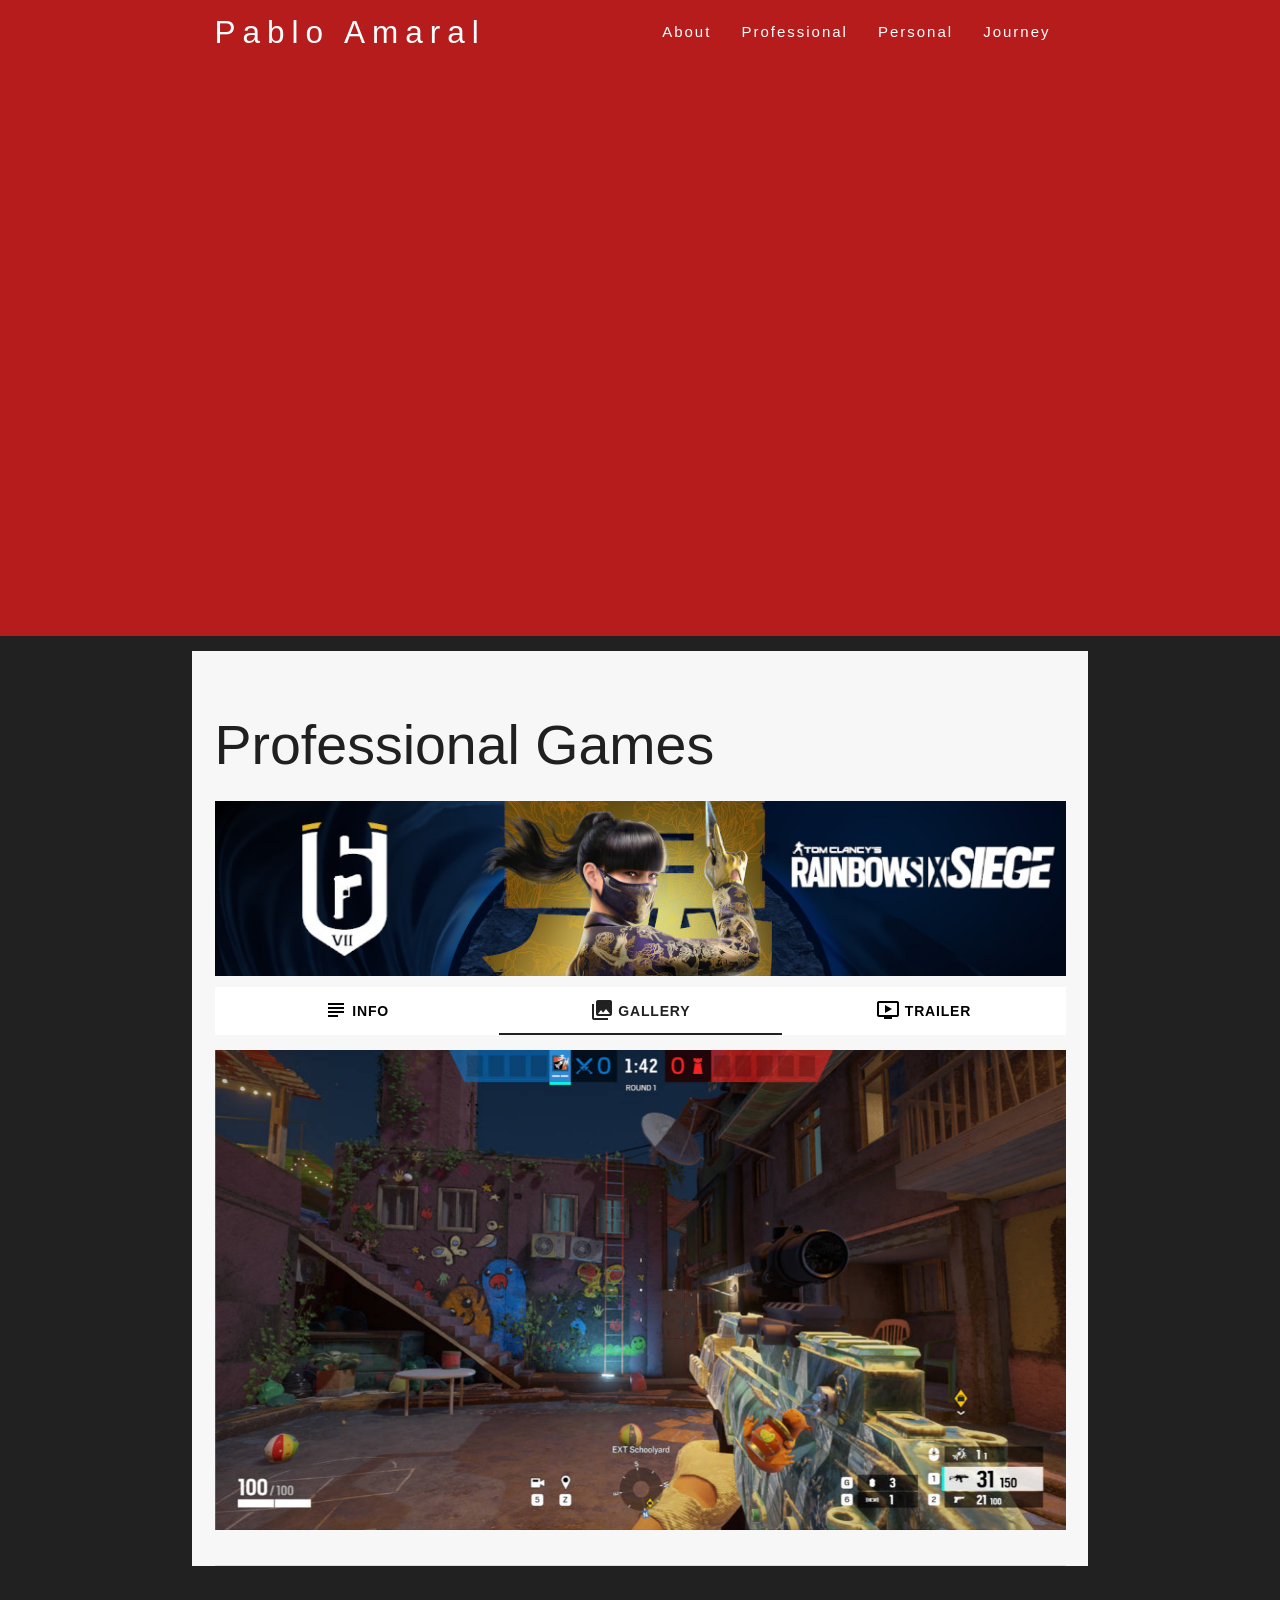
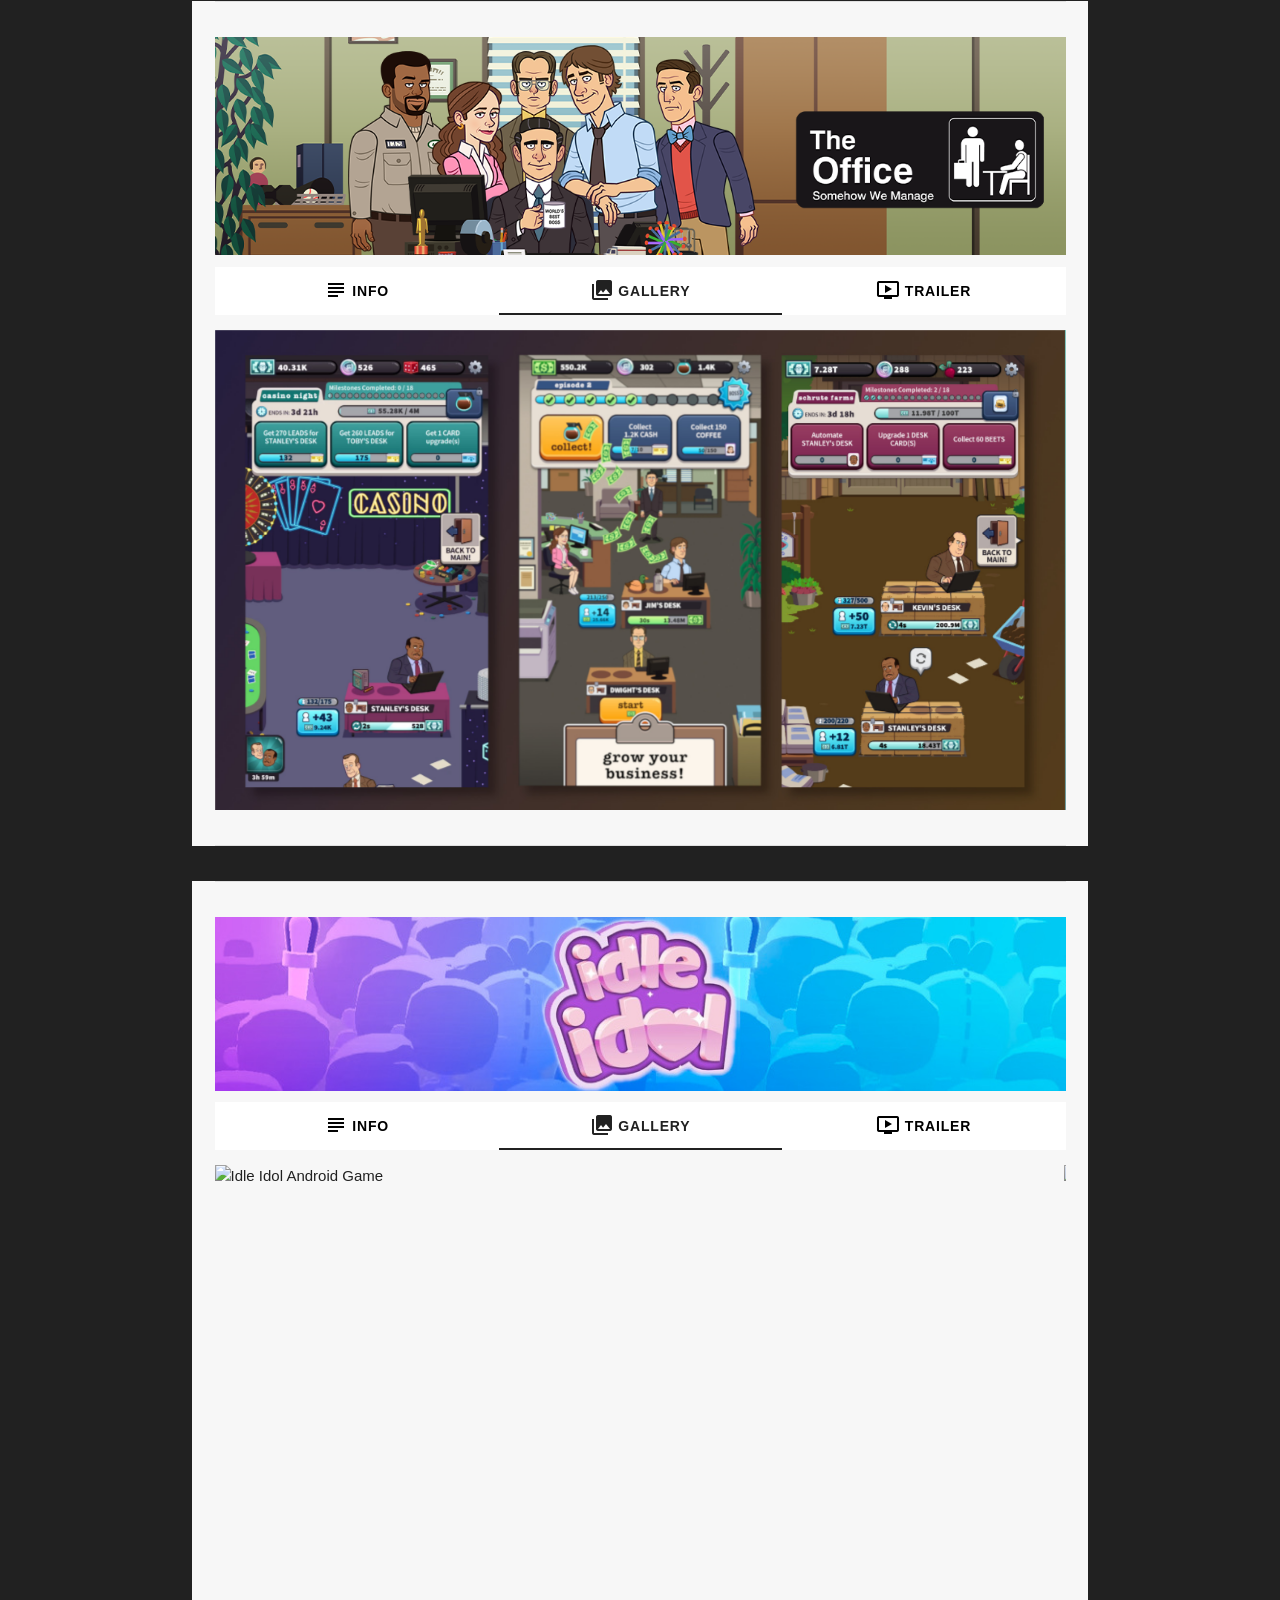
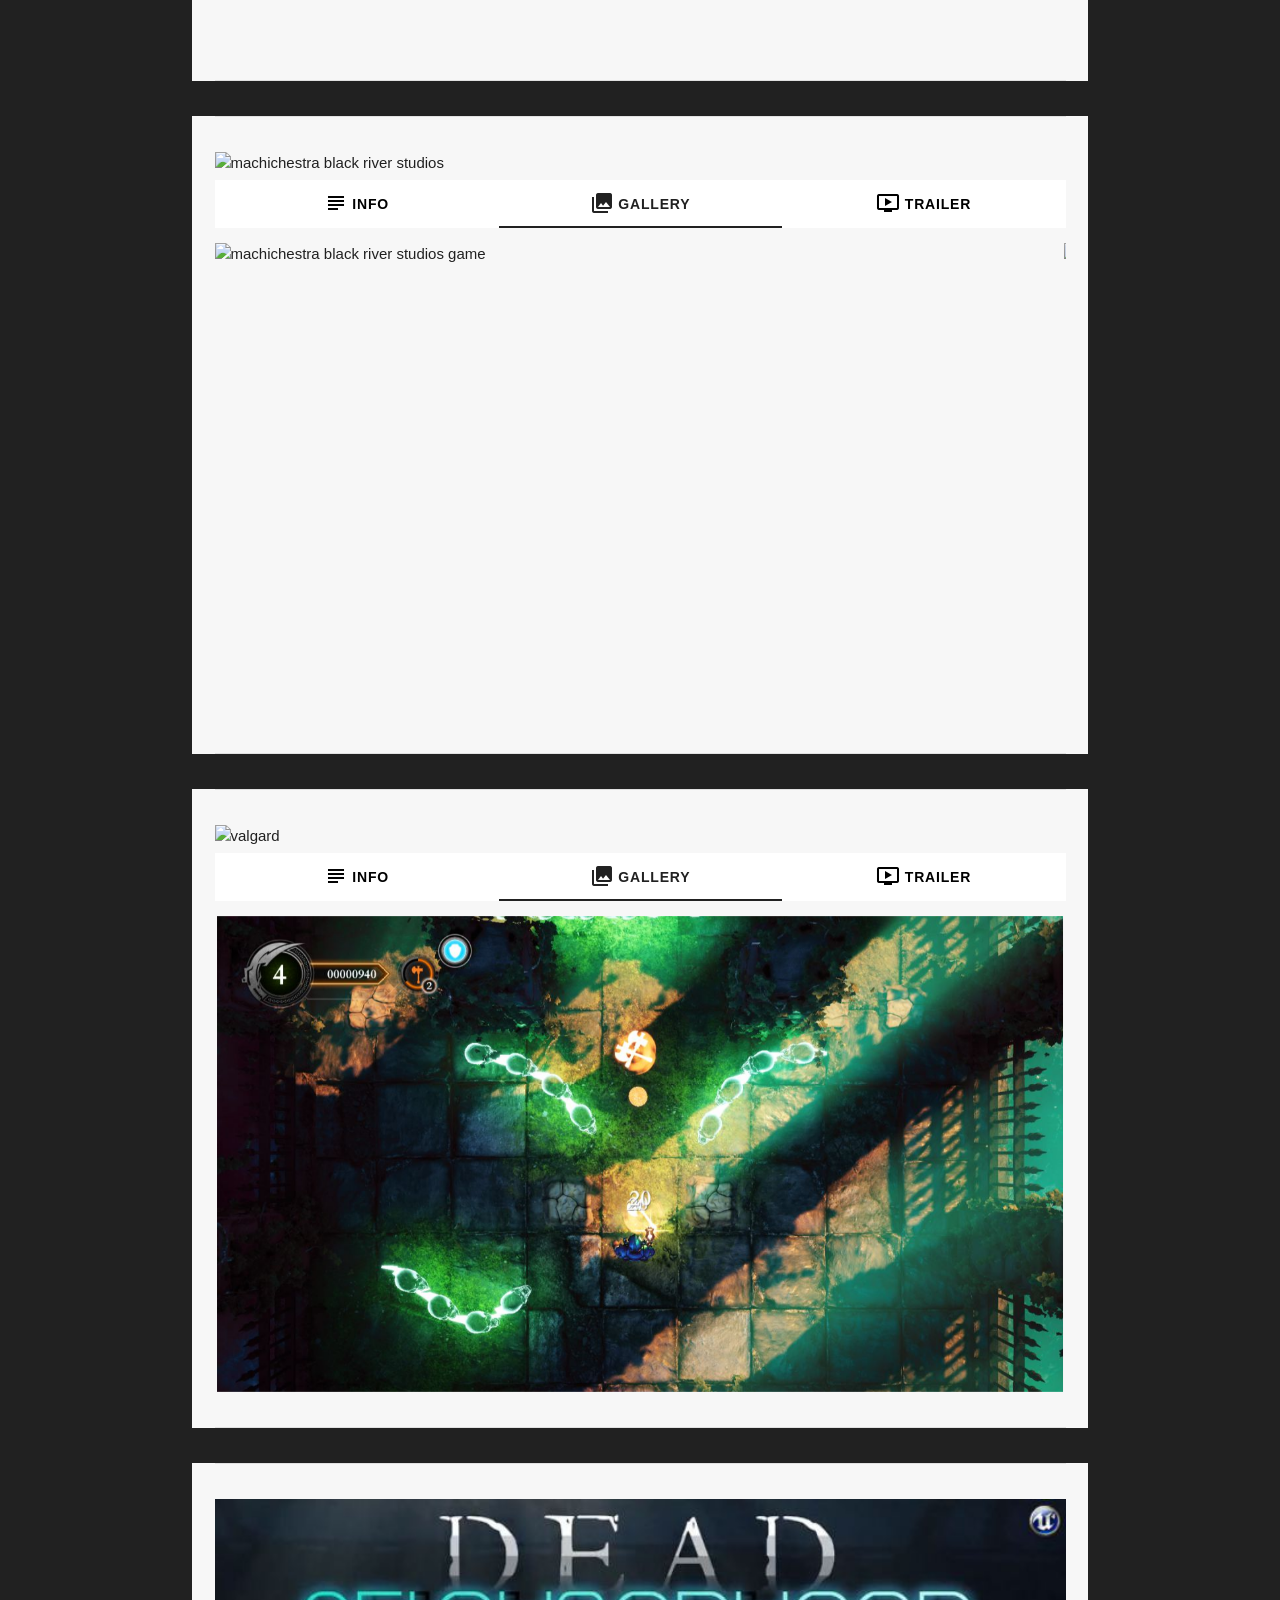
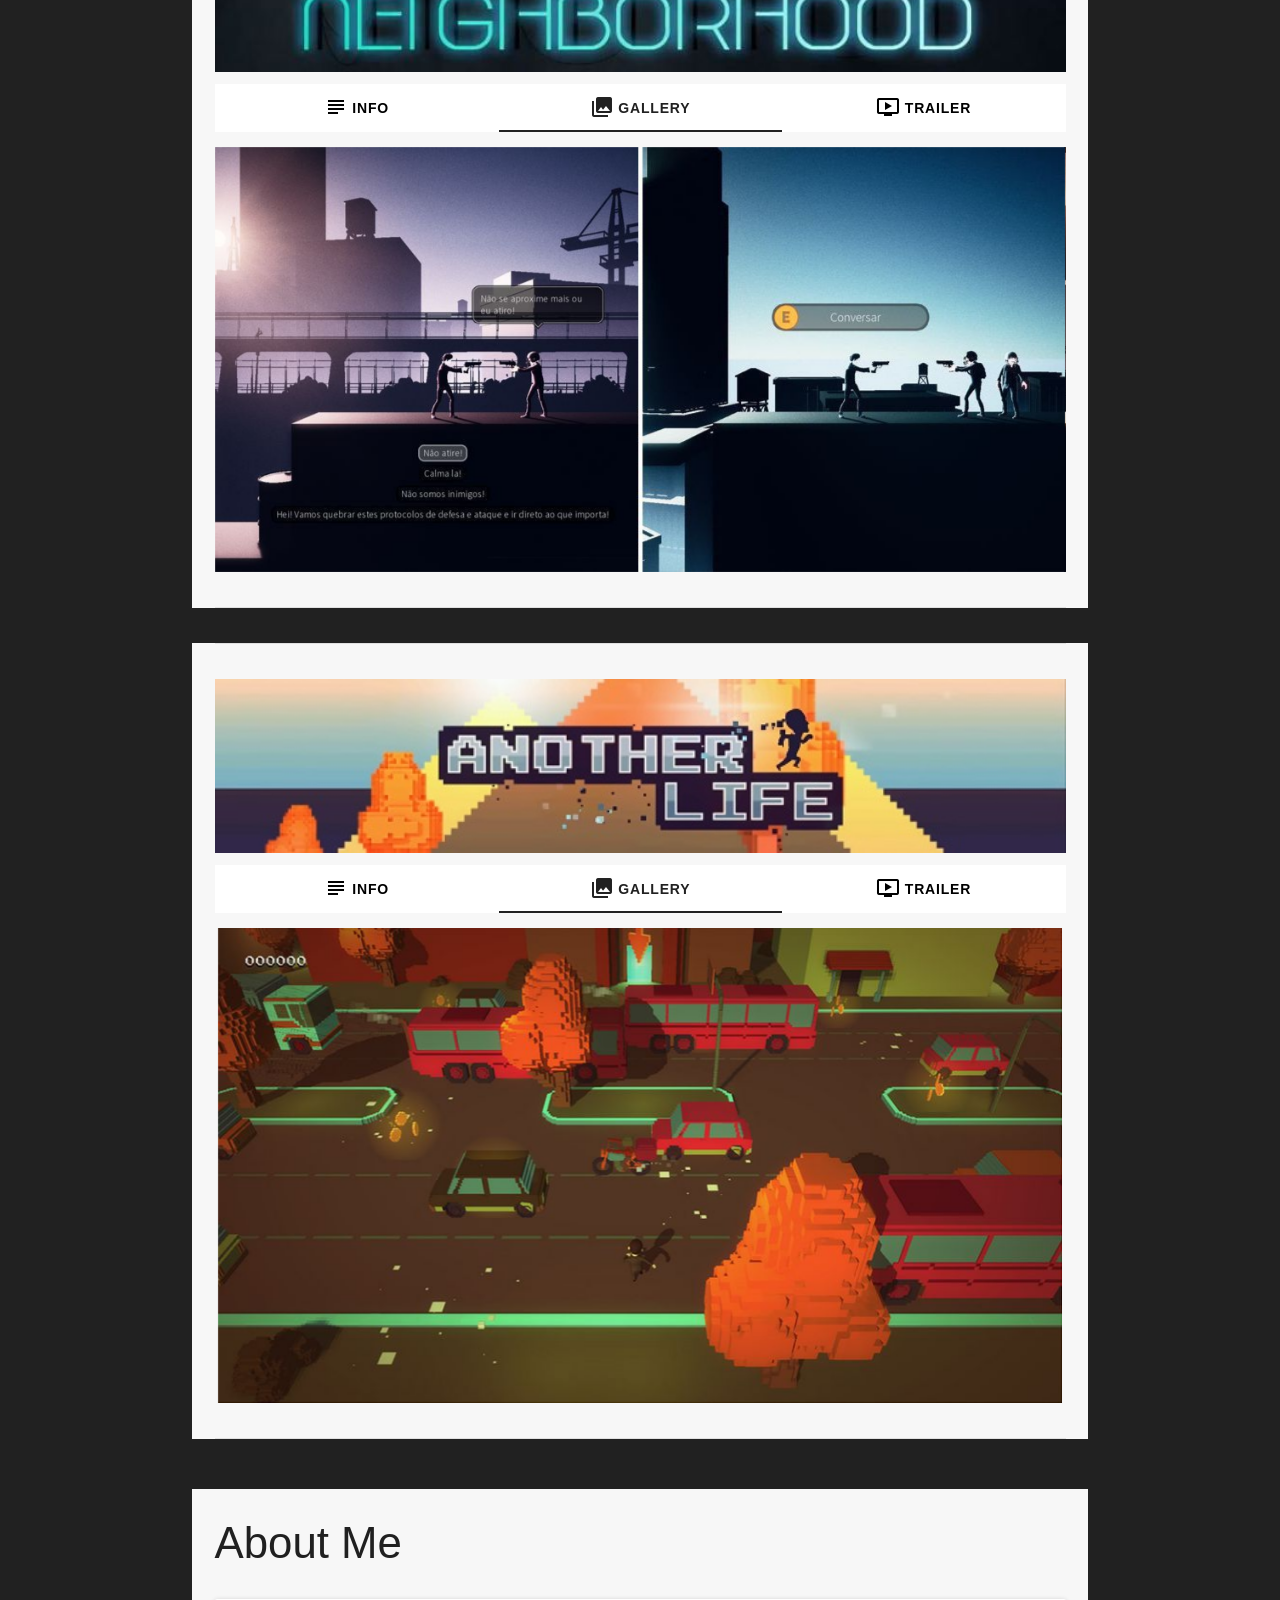
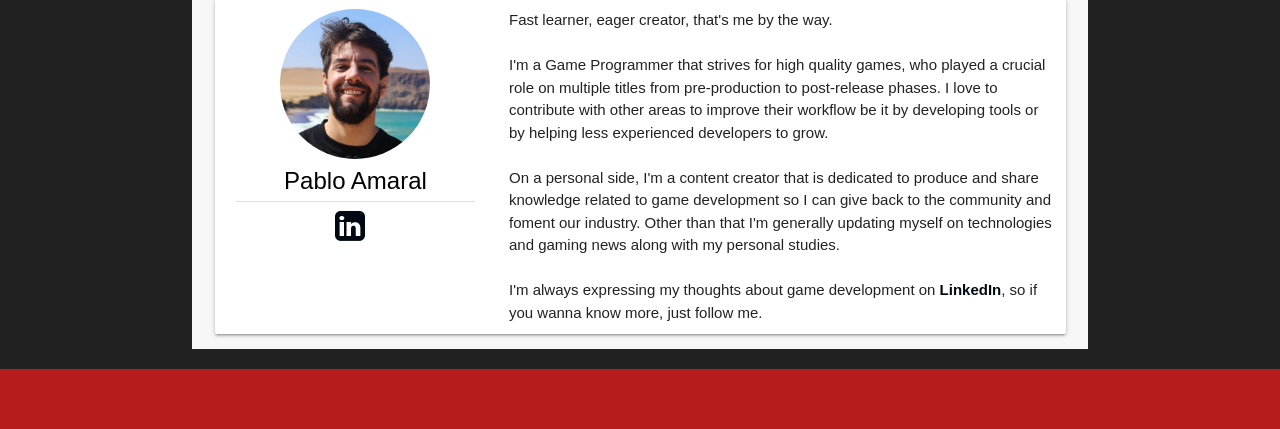
==== index_notext.html @ 360fe4c1 "Actual website" ====
<!DOCTYPE html><html lang="en"><head><title>Pablo Amaral - Software Engineer</title><link rel="manifest" href="manifest.json"><html xmlns="http://www.w3.org/1999/xhtml" xmlns:fb="http://ogp.me/ns/fb#"></html><link rel="icon" type="image/ico" href="favicon.ico"><link rel="icon" sizes="192x192" href="img/Icon/icon-4x.png"><link rel="apple-touch-icon" href="img/Icon/icon-4x.png"><meta http-equiv="Content-Type" content="text/html; charset=UTF-8"><meta charset="utf-8"><meta name="Description" content="Pablo Amaral - Game Programmer - Over a decade of years of experience, having worked in 25+ game projects for PC, VR and Mobile."><meta name="google-site-verification" content="google-site-verification=PAwu2GdBtEZj4Yg2TA3lmKxgBr9mUbyyMh4l2l4sqSM"><meta name="HandheldFriendly" content="True"><meta name="MobileOptimized" content="320"><meta http-equiv="Cache-control" content="public"><link rel="canonical" href="http://pabloamaral.com/index.html"><meta name="mobile-web-app-capable" content="yes"><meta http-equiv="cleartype" content="on"><meta name="viewport" content="width=device-width, initial-scale=1, maximum-scale=5.0, user-scalable=yes"><meta name="theme-color" content="#B71C1C"><meta property="og:image" content="img/Cover.jpg"><link href="css/pablo.css" type="text/css" rel="stylesheet"><link href="css/css_full.css" type="text/css" rel="stylesheet" media="screen,projection"><link href="css/materialize.min.css" type="text/css" rel="stylesheet"><link href="https://fonts.googleapis.com/icon?family=Material+Icons" as="font" crossOrigin="anonymous" rel="stylesheet"></head><body id="top" class="scrollspy"><div id="loader-wrapper"><div id="loader"></div><div class="loader-section section-left"></div><div class="loader-section section-right"></div></div><div class="navbar-fixed"><nav id="nav_f" role="navigation" class="default_color"><div class="container"><div style="display: block;" class="nav-wrapper"><a id="logo-container" href="index.html" class="brand-logo">Pablo Amaral</a><ul id="nav-mobile" class="right side-nav"><li><a href="#about">About</a></li><li><a href="index.html#works">Professional</a></li><li><a href="personal.html#works">Personal</a></li><li><a href="journey.html#journey">Journey</a></li></ul><a id="navigation" href="#" data-activates="nav-mobile" aria-label="Open navigation on mobile" class="button-collapse"><i class="material-icons tabsIcon">dehaze</i></a></div></div></nav></div><div id="index-banner" style="min-height: 250px;" class="section no-pad-bot"><iframe id="mainMovie" title="games showreel" width="100%" src="https://player.vimeo.com/video/129312916" style="height: 632px;" frameborder="0" webkitallowfullscreen mozallowfullscreen allowfullscreen></iframe></div><div id="works" class="section"><div class="container default_gray container-main"><br><h1 class="header"> Professional Games</h1><div class="row"><div class="col s12"><div style="margin-bottom: 5px" class="row"><div class="col s12"><div class="card-image"><img src="img/works/jogo31.jpg" width="100%" alt="Rainbow Six Siege game"></div></div></div></div><div class="col s12"><ul class="tabs"><li class="tab col s4"><a href="#desc_R6"><i class="material-icons tabsIcon hideWhenSmall">subject</i> Info</a></li><li class="tab col s4"><a href="#gallery_R6" class="active"><i class="material-icons tabsIcon hideWhenSmall">photo_library</i> Gallery</a></li><li class="tab col s4"><a href="#video_R6"><i class="material-icons tabsIcon hideWhenSmall">ondemand_video</i> Trailer</a></li></ul></div><div id="video_R6" class="col s12"><div class="video-container"><iframe data-src="https://player.vimeo.com/video/860361664" width="100%" height="550" frameborder="0" allow="autoplay; fullscreen" webkitallowfullscreen mozallowfullscreen class="lozad"></iframe></div></div><div id="gallery_R6" class="col s12"><div heightMultiplier="0.56380357142857142857142857142857" class="galleryDiv carousel carousel-slider"><div class="carousel-fixed-item fixedCarouselDiv noselect"><a class="btn darken-text-2 btn-floating left"><i class="material-icons">keyboard_arrow_left</i></a><a class="btn darken-text-2 btn-floating right"><i class="material-icons">keyboard_arrow_right</i></a></div><div class="carousel-item"><img height="100%" data-src="img/games/R6/r6_2.jpg" alt="Rainbow Six Siege" class="bn lozad"></div><div class="carousel-item"><img height="100%" data-src="img/games/R6/r6_1.jpg" alt="Rainbow Six Siege" class="bn lozad"></div><div class="carousel-item"><img height="100%" data-src="img/games/R6/r6_3.jpg" alt="Rainbow Six Siege" class="bn lozad"></div><div class="carousel-item"><img height="100%" data-src="img/games/R6/r6_4.jpg" alt="Rainbow Six Siege" class="bn lozad"></div></div></div><div id="desc_R6" class="col s12"><div class="card gameDescription"><div class="card-content"><div class="col s12"><h5 class="promo-caption">Tom Clancy's Rainbow Six Siege</h5></div><div class="col s12"><p><span>Proprietary Engine | </span> <a href="https://www.ubisoft.com/en-ca/game/rainbow-six/siege" target="_blank" rel="noopener" class="play-now play-now-right">PC</a> <span>| 05/2023 - Current </span></p><br><p>Tom Clancy's Rainbow Six Siege is an elite, realistic, tactical team-based shooter where superior planning and execution triumph. It features 5v5 attack vs. defense gameplay and intense close-quarters combat in destructible environments.</p><div class="hide"><div rel="tag" class="chip">#TomClancy</div><div rel="tag" class="chip">#RainbowSix</div><div rel="tag" class="chip">#Siege</div><div rel="tag" class="chip">#Ubisoft</div></div><br></div></div></div></div></div><div class="divider"></div></div><div class="container default_gray container-main"><div class="divider"></div><div class="row"><div class="col s12"><div style="margin-bottom: 5px" class="row"><div class="col s12"><div class="card-image"><img src="img/works/jogo28.png" width="100%" alt="The Office Android Game"></div></div></div></div><div class="col s12"><ul class="tabs"><li class="tab col s4"><a href="#desc_TheOffice"><i class="material-icons tabsIcon hideWhenSmall">subject</i> Info</a></li><li class="tab col s4"><a href="#gallery_TheOffice" class="active"><i class="material-icons tabsIcon hideWhenSmall">photo_library</i> Gallery</a></li><li class="tab col s4"><a href="#video_TheOffice"><!--i.material-icons.tabsIcon ondemand_video--><i class="material-icons tabsIcon hideWhenSmall">ondemand_video</i> Trailer</a></li></ul></div><div id="video_TheOffice" class="col s12"><div class="video-container"><iframe width="560" height="315" data-src="https://www.youtube.com/embed/4Ow0HECL4Zg" frameborder="0" allow="accelerometer; autoplay; clipboard-write; encrypted-media; gyroscope; picture-in-picture" allowfullscreen webkitallowfullscreen mozallowfullscreen class="lozad"></iframe></div></div><div id="gallery_TheOffice" class="col s12"><div heightMultiplier="0.56380357142857142857142857142857" class="galleryDiv carousel carousel-slider"><div class="carousel-fixed-item fixedCarouselDiv noselect"><a class="btn darken-text-2 btn-floating left"><i class="material-icons">keyboard_arrow_left</i></a><a class="btn darken-text-2 btn-floating right"><i class="material-icons">keyboard_arrow_right</i></a></div><div class="carousel-item"><img height="100%" data-src="img/games/TheOffice/TheOffice_1.jpg" alt="The Office Android iOS Game" class="bn lozad"></div><div class="carousel-item"><img height="100%" data-src="img/games/TheOffice/TheOffice_2.jpg" alt="The Office Android iOS Game" class="bn lozad"></div><div class="carousel-item"><img height="100%" data-src="img/games/TheOffice/TheOffice_4.jpg" alt="The Office Android iOS Game" class="bn lozad"></div><div class="carousel-item"><img height="100%" data-src="img/games/TheOffice/TheOffice_3.jpg" alt="The Office Android iOS Game" class="bn lozad"></div></div></div><div id="desc_TheOffice" class="col s12"><div class="card gameDescription"><div class="card-content"><div class="col s12"><h5 class="promo-caption">The Office Somehow We Manage</h5></div><div class="col s12"><p><span>Unity | </span> <a href="https://play.google.com/store/apps/details?id=com.eastsidegames.theofficeswm&amp;hl=en&amp;gl=US" target="_blank" rel="noopener" class="play-now play-now-left">Android</a> <span>/ </span> <a href="https://apps.apple.com/app/the-office-somehow-we-manage/id1585729056" target="_blank" rel="noopener" class="play-now play-now-right">iOS</a> <span>| 03/2021 - 04/2023 </span></p><br><p>Tap your way to record profits at Dunder Mifflin! Get down to business with Michael Scott, Jim Halpert, Pam Beesly, Kelly Kapoor, Dwight Schrute, Stanley Hudson and your Scranton branch favorites and make some sales!</p><ul><li><h5 class="sub-title">Achievements</h5></li><li>- Integral part of the development during Beta, Release and Live versions.</li><li>- Over 500k downloads from Android and iOS combined.</li><li>- Delivered features in multiple areas including UI; Remote content delivery; Analytics; Ads; Game balance; Performance; Audio; etc.</li><li>- Improved code quality by doing code reviews and guiding less experienced engineers.</li><li>- Coordinate with Design, Art and UI/UX teams to collect requirements for assembling feature development plans.</li></ul><div class="hide"><div rel="tag" class="chip">#TheOffice</div><div rel="tag" class="chip">#Android</div><div rel="tag" class="chip">#IOS</div><div rel="tag" class="chip">#EastSideGames</div></div><br></div></div></div></div></div><div class="divider"></div></div><div class="container default_gray container-main"><div class="divider"></div><div class="row"><div class="col s12"><div style="margin-bottom: 5px" class="row"><div class="col s12"><div class="card-image"><img src="img/works/jogo26.jpg" width="100%" alt="Idle Idol Android Game"></div></div></div></div><div class="col s12"><ul class="tabs"><li class="tab col s4"><a href="#desc_IdleIdol"><i class="material-icons tabsIcon hideWhenSmall">subject</i> Info</a></li><li class="tab col s4"><a href="#gallery_IdleIdol" class="active"><i class="material-icons tabsIcon hideWhenSmall">photo_library</i> Gallery</a></li><li class="tab col s4"><a href="#video_IdleIdol"><i class="material-icons tabsIcon hideWhenSmall">ondemand_video</i> Trailer</a></li></ul></div><div id="video_IdleIdol" class="col s12"><div class="video-container"><iframe data-src="https://player.vimeo.com/video/497232901" width="100%" height="550" frameborder="0" allow="autoplay; fullscreen" webkitallowfullscreen mozallowfullscreen class="lozad"></iframe></div></div><div id="gallery_IdleIdol" class="col s12"><div heightMultiplier="0.56380357142857142857142857142857" class="galleryDiv carousel carousel-slider"><div class="carousel-fixed-item fixedCarouselDiv noselect"><a class="btn darken-text-2 btn-floating left"><i class="material-icons">keyboard_arrow_left</i></a><a class="btn darken-text-2 btn-floating right"><i class="material-icons">keyboard_arrow_right</i></a></div><div class="carousel-item"><img height="100%" data-src="img/games/IdleIdol/IdleIdol_1.jpg" alt="Idle Idol Android Game" class="bn lozad"></div><div class="carousel-item"><img height="100%" data-src="img/games/IdleIdol/idleidol_2.jpg" alt="Idle Idol Android Game" class="bn lozad"></div><div class="carousel-item"><img height="100%" data-src="img/games/IdleIdol/idleidol_3.jpg" alt="Idle Idol Android Game" class="bn lozad"></div><div class="carousel-item"><img height="100%" data-src="img/games/IdleIdol/idleidol_4.jpg" alt="Idle Idol Android Game" class="bn lozad"></div></div></div><div id="desc_IdleIdol" class="col s12"><div class="card gameDescription"><div class="card-content"><div class="col s12"><h5 class="promo-caption">Idle Idol</h5></div><div class="col s12"><p><span>Unity | </span> <a href="https://play.google.com/store/apps/details?id=net.blackriverstudios.pyxis" target="_blank" rel="noopener" class="play-now play-now-left">Android&nbsp</a> <span>| 05-12/2019 </span></p><br><p>Idle Idol is an incremental game in which you have to make your k-pop group flourish by earning and reinvesting money in your business, making your fanbase grow bigger and bigger, taking your fame to unimaginable places and even worlds.</p><ul><li><h5 class="sub-title">Responsibilities</h5></li><li>- As a generalist programmer, I implemented multiple parts of the game, like player skills, levels, in-app purchase, monetization via ads, localization, online save, local notifications, UI, VFX, game audio etc.</li></ul><div class="hide"><div rel="tag" class="chip">#Unity</div><div rel="tag" class="chip">#IdleIdol</div><div rel="tag" class="chip">#Android</div><div rel="tag" class="chip">#IOD</div><div rel="tag" class="chip">#Clicker</div><div rel="tag" class="chip">#Black River Studios</div></div><br></div></div></div></div></div><div class="divider"></div></div><div class="container default_gray container-main"><div class="divider"></div><div class="row"><div class="col s12"><div style="margin-bottom: 5px" class="row"><div class="col s12"><div class="card-image"><img data-src="img/works/jogo24.jpg" width="100%" alt="machichestra black river studios" class="lozad"></div></div></div></div><div class="col s12"><ul class="tabs"><li class="tab col s4"><a href="#desc_Magichestra"><i class="material-icons tabsIcon hideWhenSmall">subject</i> Info</a></li><li class="tab col s4"><a href="#gallery_Magichestra" class="active"><i class="material-icons tabsIcon hideWhenSmall">photo_library</i> Gallery</a></li><li class="tab col s4"><a href="#video_Magichestra"><i class="material-icons tabsIcon hideWhenSmall">ondemand_video</i> Trailer</a><!--a(href="https://www.microsoft.com/en-us/p/magichestra/9mtf7wfnhws8", target="_blank", rel="noopener")i.material-icons.tabsIcon.hideWhenSmall shopping_cart
|  Store--></li></ul></div><div id="video_Magichestra" class="col s12"><div class="video-container"><iframe data-src="https://player.vimeo.com/video/804772221" width="100%" height="550" frameborder="0" allow="autoplay; fullscreen" webkitallowfullscreen mozallowfullscreen class="lozad"></iframe></div></div><div id="gallery_Magichestra" class="col s12"><div heightMultiplier="0.55894163101973230302194011315027" class="galleryDiv carousel carousel-slider"><div class="carousel-fixed-item fixedCarouselDiv noselect"><a class="btn darken-text-2 btn-floating left"><i class="material-icons">keyboard_arrow_left</i></a><a class="btn darken-text-2 btn-floating right"><i class="material-icons">keyboard_arrow_right</i></a></div><div class="carousel-item"><img height="100%" data-src="img/games/Magichestra/magichestra_01.jpg" alt="machichestra black river studios game" class="bn lozad"></div><div class="carousel-item"><img height="100%" data-src="img/games/Magichestra/magichestra_04.jpg" alt="machichestra black river studios game" class="bn lozad"></div><div class="carousel-item"><img height="100%" data-src="img/games/Magichestra/magichestra_03.jpg" alt="machichestra black river studios game" class="bn lozad"></div><div class="carousel-item"><img height="100%" data-src="img/games/Magichestra/magichestra_02.jpg" alt="machichestra black river studios game" class="bn lozad"></div></div></div><div id="desc_Magichestra" class="col s12"><div class="card gameDescription"><div class="card-content"><!--.col.l8.m9.s12--><div class="col s12"><h5 class="promo-caption">Magichestra</h5></div><!--.col.l4.m3.s12.work-roleh5.sub-title
    | Gameplay Engineer--><div class="col s12"><p><span>Unity | </span> <a href="https://www.microsoft.com/en-us/p/magichestra/9mtf7wfnhws8" target="_blank" rel="noopener" class="play-now play-now-left">Windows Mixed Reality</a> <span>| 03/2021 - Current </span></p><br><p>Magichestra is a Virtual Reality Musical game where you, the player, become the Maestro of your own orchestra, made of magical instruments that give life to the classical pieces. When the orchestra is ready, the Maestro steps on the stage to conduct the piece, performing specific gestures, be it a flick of the hand or a grand sweeping motion, and following the rhythm of each musical piece.</p><ul><li><h5 class="sub-title">Responsibilities</h5></li><li>- Implement multiple parts of gameplay, like rhythm gameplay and gesture recognition system.</li><li>- Work with tech artists developing tools according to their needs, like a system to sync environmental FX with the music.</li></ul><div class="hide"><div rel="tag" class="chip">#Unity</div><div rel="tag" class="chip">#Magichestra</div><div rel="tag" class="chip">#VR</div><div rel="tag" class="chip">#Windows Mixed Reality</div><div rel="tag" class="chip">#Rhythm Game</div></div></div></div></div></div></div><div class="divider"></div></div><div class="container default_gray container-main"><div class="divider"></div><div class="row"><div class="col s12"><div style="margin-bottom: 5px" class="row"><div class="col s12"><div class="card-image"><img data-src="img/works/jogo20.jpg" width="100%" alt="valgard" class="lozad"></div></div></div></div><div class="col s12"><ul class="tabs"><li class="tab col s4"><a href="#desc_Valgard"><i class="material-icons tabsIcon hideWhenSmall">subject</i> Info</a></li><li class="tab col s4"><a href="#gallery_Valgard" class="active"><i class="material-icons tabsIcon hideWhenSmall">photo_library</i> Gallery</a></li><li class="tab col s4"><a href="#video_Valgard"><i class="material-icons tabsIcon hideWhenSmall">ondemand_video</i> Trailer</a></li></ul></div><div id="video_Valgard" class="col s12"><div class="video-container"><iframe data-src="https://player.vimeo.com/video/428150581" width="100%" height="550" frameborder="0" allow="autoplay; fullscreen" webkitallowfullscreen mozallowfullscreen class="lozad"></iframe></div></div><div id="gallery_Valgard" class="col s12"><div heightMultiplier="0.55894163101973230302194011315027" class="galleryDiv carousel carousel-slider"><div class="carousel-fixed-item fixedCarouselDiv noselect"><a class="btn darken-text-2 btn-floating left"><i class="material-icons">keyboard_arrow_left</i></a><a class="btn darken-text-2 btn-floating right"><i class="material-icons">keyboard_arrow_right</i></a></div><div class="carousel-item"><img height="100%" data-src="img/games/Valgard/valgard_01.jpg" alt="valgard" class="bn lozad"></div><div class="carousel-item"><img height="100%" data-src="img/games/Valgard/valgard_03.jpg" alt="valgard" class="bn lozad"></div><div class="carousel-item"><img height="100%" data-src="img/games/Valgard/valgard_04.jpg" alt="valgard" class="bn lozad"></div><div class="carousel-item"><img height="100%" data-src="img/games/Valgard/valgard_02.jpg" alt="valgard" class="bn lozad"></div></div></div><div id="desc_Valgard" class="col s12"><div class="card gameDescription"><div class="card-content"><!--.col.l8.m9.s12--><div class="col s12"><h5 class="promo-caption">Valgard and The Armor of Achilles</h5></div><!--.col.l4.m3.s12.work-roleh5.sub-title
    | Game Developer--><div class="col s12"><p> 
UE4 | Steam | 08/2014 - 12/2017</p><br><p>Valgard and The Armor of Achilles is a top down shoot 'em up video game developed by Revolver Game Studio, which brings to this generation the renowned gameplay of games like Knightmare (MSX) and Elemental Master (Sega Genesis). </p><ul><li><h5 class="sub-title">Responsibilities</h5></li><li>- Implemented multiple parts of gameplay, like characters and level behaviors.</li><li>- Work close to the artists developing special tools according to their necessities.</li><li>- Develop object-oriented classes such as weapons and characters, simplifying the game escalation process.</li></ul><div class="hide"><div rel="tag" class="chip">#Steam</div><div rel="tag" class="chip">#Unreal Engine 4</div><div rel="tag" class="chip">#Valgard</div><div rel="tag" class="chip">#Shoot'em up</div></div></div></div></div></div></div><div class="divider"></div></div><div class="container default_gray container-main"><div class="divider"></div><div class="row"><div class="col s12"><div style="margin-bottom: 5px" class="row"><div class="col s12"><div class="card-image"><img data-src="img/works/jogo23.jpg" width="100%" alt="minovelt game" class="lozad"></div></div></div></div><div class="col s12"><ul class="tabs"><li class="tab col s4"><a href="#desc_Dead"><i class="material-icons tabsIcon hideWhenSmall">subject</i> Info</a></li><li class="tab col s4"><a href="#gallery_Dead" class="active"><i class="material-icons tabsIcon hideWhenSmall">photo_library</i> Gallery</a></li><li class="tab col s4"><a href="#video_Dead"><i class="material-icons tabsIcon hideWhenSmall">ondemand_video</i> Trailer</a></li></ul></div><div id="video_Dead" class="col s12"><div class="video-container"><iframe data-src="https://player.vimeo.com/video/428158067" width="100%" height="550" frameborder="0" allow="autoplay; fullscreen" webkitallowfullscreen mozallowfullscreen class="lozad"></iframe></div></div><div id="gallery_Dead" class="col s12"><div heightMultiplier="0.49954118945770663722919828894715" class="galleryDiv carousel carousel-slider"><div class="carousel-fixed-item fixedCarouselDiv noselect"><a class="btn darken-text-2 btn-floating left"><i class="material-icons">keyboard_arrow_left</i></a><a class="btn darken-text-2 btn-floating right"><i class="material-icons">keyboard_arrow_right</i></a></div><div class="carousel-item"><img height="100%" data-src="img/games/DeadNeighborhood/minovelt_011.jpg" alt="minovelt game" class="bn lozad"></div><div class="carousel-item"><img height="100%" data-src="img/games/DeadNeighborhood/minovelt_033.jpg" alt="minovelt game" class="bn lozad"></div></div></div><div id="desc_Dead" class="col s12"><div class="card gameDescription"><div class="card-content"><!--.col.l8.m9.s12--><div class="col s12"><h5 class="promo-caption">Dead Neighborhood</h5></div><!--.col.l4.m3.s12.work-roleh5.sub-title
    | Level Designer--><div class="col s12"><p> 
UE4 | Serious Game | 02-08/2017</p><br><p>Dead Neighborhood is a side scrolling adventure where the player needs to talk to NPC's, hostiles or not, accomplish side missions and advance. The player needs to escape from an infested city, searching for the safe zone in each level.</p><ul><li><h5 class="sub-title">Responsibilities</h5></li><li>- Grayboxed all the levels inside engine, also placing enemies powers ups and others.</li><li>- Designed all the games missions, based on the client necessities for the game.</li></ul><div class="hide"><div rel="tag" class="chip">#PC</div><div rel="tag" class="chip">#Serious Game</div><div rel="tag" class="chip">#Unreal Engine 4</div><div rel="tag" class="chip">#Dead Neighborhood</div><div rel="tag" class="chip">#Adventure</div></div><br></div></div></div></div></div><div class="divider"></div></div><div class="container default_gray container-main"><div class="divider"></div><div class="row"><div class="col s12"><div style="margin-bottom: 5px" class="row"><div class="col s12"><div class="card-image"><img data-src="img/works/jogo25.jpg" width="100%" alt="valgard" class="lozad"></div></div></div></div><div class="col s12"><ul class="tabs"><li class="tab col s4"><a href="#desc_AnotherLife"><i class="material-icons tabsIcon hideWhenSmall">subject</i> Info</a></li><li class="tab col s4"><a href="#gallery_AnotherLife" class="active"><i class="material-icons tabsIcon hideWhenSmall">photo_library</i> Gallery</a></li><li class="tab col s4"><a href="#video_AnotherLife"><i class="material-icons tabsIcon hideWhenSmall">ondemand_video</i> Trailer</a></li></ul></div><div id="video_AnotherLife" class="col s12"><div class="video-container"><iframe data-src="https://player.vimeo.com/video/492919814" width="100%" height="550" frameborder="0" allow="autoplay; fullscreen" webkitallowfullscreen mozallowfullscreen class="lozad"></iframe></div></div><div id="gallery_AnotherLife" class="col s12"><div heightMultiplier="0.55894163101973230302194011315027" class="galleryDiv carousel carousel-slider"><div class="carousel-fixed-item fixedCarouselDiv noselect"><a class="btn darken-text-2 btn-floating left"><i class="material-icons">keyboard_arrow_left</i></a><a class="btn darken-text-2 btn-floating right"><i class="material-icons">keyboard_arrow_right</i></a></div><div class="carousel-item"><img height="100%" data-src="img/games/AnotherLife/AnotherLife_4.jpg" alt="Another Life Minovelt" class="bn lozad"></div><div class="carousel-item"><img height="100%" data-src="img/games/AnotherLife/AnotherLife_3.jpg" alt="Another Life Minovelt" class="bn lozad"></div><div class="carousel-item"><img height="100%" data-src="img/games/AnotherLife/AnotherLife_2.jpg" alt="Another Life Minovelt" class="bn lozad"></div><div class="carousel-item"><img height="100%" data-src="img/games/AnotherLife/AnotherLife_1.jpg" alt="Another Life Minovelt" class="bn lozad"></div></div></div><div id="desc_AnotherLife" class="col s12"><div class="card gameDescription"><div class="card-content"><div class="col s12"><h5 class="promo-caption">Another Life</h5></div><div class="col s12"><p> 
Unity | PC | 2016</p><br><p>The game is composed of 4 mini-games that have the purpose of evaluating abilities and competences related to coaching. In an entertaining way the game collects the user actions and in the end of the game a report is generated showing data related to the competences of the user.</p><ul><li><h5 class="sub-title">Responsibilities</h5></li><li>- Served as QA to assure the game's quality.</li><li>- Ported the game from PC to the browser fixing bugs that appear during this transition.</li></ul><div class="hide"><div rel="tag" class="chip">#PC</div><div rel="tag" class="chip">#Unity</div><div rel="tag" class="chip">#Minovelt</div><div rel="tag" class="chip">#Another Life</div><div rel="tag" class="chip">#Game</div></div></div></div></div></div></div><div class="divider"></div></div></div><div class="container default_gray container-main"><div class="row"><div class="col s12"><h3 id="about" class="header"> About Me</h3></div><div class="col s12"><div class="card card-avatar"><div style="padding: 10px !important;" class="card-content"><div style="margin-bottom: 0px;" class="row"><div class="col l4 m12 s12"><div class="col l12 m6 s12"><img data-src="img/pabloamaral2.jpg" alt="Pablo Amaral" class="lozad"></div><div class="col l12 m6 s12"><span class="card-title text-darken-4 paddingName">Pablo Amaral<br><div class="divider small"></div><a href="https://www.linkedin.com/in/pabloamaralf/" target="_blank" style="margin-right: 10px;" aria-label="Pablo Amaral LinkedIn" rel="noopener" alt="LinkedIn" class="default_color_text text-lighten-2"><i class="fa fa-linkedin-square footer-social"></i></a></span></div><br class="hideWhenBig"></div><div style="text-align: left;" class="col l8 m12 s12"><p style="margin-top: 0px;">Fast learner, eager creator, that's me by the way.</p><br><p>I'm a Game Programmer that strives for high quality games, who played a crucial role on multiple titles from pre-production to post-release phases. I love to contribute with other areas to improve their workflow be it by developing tools or by helping less experienced developers to grow.</p><br><p>On a personal side, I'm a content creator that is dedicated to produce and share knowledge related to game development so I can give back to the community and foment our industry. Other than that I'm generally updating myself on technologies and gaming news along with my personal studies.</p><br><p>I'm always expressing my thoughts about game development on <b><a href="https://www.linkedin.com/in/pabloamaralf/", target="_blank", class="feed_link">LinkedIn</a></b>, so if you wanna know more, just follow me.</p></div></div></div></div></div></div></div><div id="videoModal" class="modal"><div class="modal-content"><div style="min-height: 250px;" class="section no-pad-bot"><iframe src="" width="100%" height="632" frameborder="0" allowfullscreen webkitallowfullscreen mozallowfullscreen class="video"></iframe></div></div></div><div style="height: 60px;" class="default_color scrollspy"></div><script src="js/plugin-min.js"></script><script src="js/materialize.min.js"></script><script>window.videoModals = {};
window.carouselInitalized = false;

$( document ).ready(function() {
    setTimeout(function(){

        $( "#mainMovie" ).height(
            window.GetMainMovieHeight()
        );

        ConfigModals();
        ConfigSmallBigImages();
        ConfigCarousel();
        ResizeGalleries();

        document.onkeydown = window.ProcessButtonPressed;
        //setTimeout(function() { $( window ).resize(); }, 100);
    }, 200);
});

window.ConfigCarousel = function()
{
    if (carouselInitalized == true)
    {
        return;
    }

    $(".tabs").on( "click","a", function() {
        if ($(this).attr("href") != null) {
            window.StopVideos($(this));
            var splitValues = $(this).attr("href").split("_");

            if (splitValues[0] == "#gallery") {
                $( window ).resize();
            }
        }
    });

    $(".fixedCarouselDiv").on("click", "a", function() {
        PassGallery($(this).hasClass("right"), $(this));
    });

    carouselInitalized = true;
    $('.carousel.carousel-slider').carousel({
        fullWidth: true,
        indicators: true,
        shift: -2,
        duration: 150,
        noWrap: true
    });        

};

window.StopVideos = function(clikedButton) {
    // Stop Top video
    StopVideoInsideDiv($('#index-banner'))

    // Stop Clicked video
    var clickedTabs = clikedButton.parent().parent();
    var tmpAllAs = $( "a" );
    var foundAs = $(clickedTabs).find(tmpAllAs);

    $.each(foundAs, function() {
        var href = $(this).attr("href");
        var splitValues = href.split("_");

        if (splitValues[0] == "#video") {
            StopVideoInsideDiv($(href + " .video-container"));
        }
    });

    // Stop Active Videos
    $.each($('.tabs .active'), function() {
        var href = $(this).attr("href");
        var splitValues = href.split("_");

        if (splitValues[0] == "#video") {
            StopVideoInsideDiv($(href + " .video-container"));
        }
    });

    /*
    $.each($('.video-container'), function() {
        StopVideoInsideDiv(this);
    });
    */
};

window.StopVideoInsideDiv = function(div) {
    var videoContainer = $(div).get(0);
    var iframe = $(videoContainer).children(0);

    // saves the current iframe source
    var vidsrc = iframe.attr('src');

    // sets the source to nothing, stopping the video
    iframe.attr('src',''); 

    // sets it back to the correct link so that it reloads immediately on the next window open
    iframe.attr('src', vidsrc);
};

window.ProcessButtonPressed = function(e) {
    GalleryButtonPressed(e);
    CloseModalPressed(e);
};

window.GalleryButtonPressed = function(e) {
    e = e || window.event;

    if (e.keyCode == 65 || e.keyCode == 37) {
        PassGallery(false, null);
    }
    else if (e.keyCode == 68 || e.keyCode == 39) {
        PassGallery(true, null);
    }
};

$.fn.isOnScreen = function(){

    var win = $(window);

    var viewport = {
        top : win.scrollTop(),
        left : win.scrollLeft()
    };
    viewport.right = viewport.left + win.width();
    viewport.bottom = viewport.top + win.height();

    var bounds = this.offset();
    bounds.right = bounds.left + this.outerWidth();
    bounds.bottom = bounds.top + this.outerHeight();
    
    //return (!(viewport.right < bounds.left || viewport.left > bounds.right || viewport.bottom < bounds.top || viewport.top > bounds.bottom));

    // DECREASE BOUNDS
    //bounds.top += 50;
    //bounds.bottom -= 50;
    
    var objCenter = (bounds.bottom + bounds.top) / 2;
    return (!(viewport.bottom < objCenter || viewport.top > objCenter));
};

window.PassGallery = function(next, obj) {
    $.each($('.galleryDiv'), function() {
        
        if (obj == null &&$(this).hasClass('noKeyboardScroll'))
            return;
            
        if (obj == null || $(this).has(obj).length > 0)
        {
            if ($(this).isOnScreen() == true) {
                var instance = M.Carousel.getInstance($(this));

                if (next) {
                    instance.next();
                } else {
                    instance.prev();
                }
            }
            }
    });
}

window.ConfigSmallBigImages = function()
{
    $.each($('.bn'), function( key, value ) {
        value.addEventListener("click", function(){
            var newSRC = value.getAttribute("src").replace("_small", "");
            value.setAttribute("src", newSRC);
        });
    });
};

window.ConfigModals = function()
{
    /*
    window.modala = $("#videoModal").modal({
        startingTop: '5%',
        endingTop: '5%',
        preventScrolling: true,
    });
    */
    
    $.each($('.openModalVideo'), function( key, value ) {
        var videoUrl = value.getAttribute("href");
        
        value.addEventListener("click", function(){
            OpenModal(videoUrl);
        });
    });
    /*
    $.each($('.openModalVideo'), function( key, value ) {
        var modalName = value.getAttribute("href");
        
        if (window.videoModals.hasOwnProperty(modalName) == false)
        {
            window.videoModals[modalName] = $(modalName).modal({
                startingTop: '5%',
                endingTop: '5%',
                preventScrolling: true
            });
        }

        value.addEventListener("click", function(){
            OpenModal(modalName);
        });
    });
    */
};

window.OpenModal = function(videoUrl)
{
    var modalVideo = $("#videoModal");
    
    modalVideo.find(".video").attr( "src", videoUrl);    
    modalVideo.openModal();

    $("#lean-overlay").click(OnCloseModal);
};

window.OnCloseModal = function()
{
    var modalVideo = $("#videoModal");
    modalVideo.find(".video").attr( "src", "");
};

window.CloseModalPressed = function(e) {
    e = e || window.event;

    if (e.keyCode === 27) {
        OnCloseModal();
    }
}

$( window ).resize(function() {
    $("#mainMovie").height(
        window.GetMainMovieHeight()
    );

    setTimeout(function(){
        ResizeGalleries();
    }, 200);
});

window.ResizeGalleries = function()
{
    var galleryHeightMultiplier = 0.56236289374492479608285156770777;
    $.each($('.galleryDiv'), function() {
        
        if ($(this).attr("heightMultiplier") != null) {
            galleryHeightMultiplier = $(this).attr("heightMultiplier");
        }

        var width = $(this).width();
        if (width != 100) {
            var nHeight = (width * galleryHeightMultiplier) + 'px';
            //$(this).css('min-height', nHeight);
            $(this).css('height', nHeight);
        }
    });
};

window.GetMainMovieHeight = function() 
{
    var WH  = $( window ).height(),
        WW  = $( window ).width();
    
    var ret = WH - (WH * 0.1);

    if (WH > WW) {
        ret = ($( window ).width() / 1.7777);
    } else {
        ret = $( window ).height() - 236;
    }

    if (ret < 250) {
      ret = 250;
    } else if (ret > 550) {
      ret = 550;
    }

    return ret;
};

$('#navigation').click(function() {
    var CloseRepeatedSideNav = function(){
        $("#sidenav-overlay").remove();
    };

    setTimeout(CloseRepeatedSideNav, 50);
});

const observer = lozad();
observer.observe();</script><script>$( document ).ready(function() {
    $(".gameDescription").hide();
});</script></body></html>
---- css/pablo.css ----
/* fallback */
/*
@font-face {
  font-family: 'Material Icons';
  font-style: normal;
  font-weight: 400;
  src: url('../fonts/materialIcons.woff') format('woff');
  font-display: swap;
}
*/

/*
Was used in font-face ^
src: url('../fonts/materialIcons.woff2') format('woff2');
*/

.material-icons {
  font-family: 'Material Icons';
  font-weight: normal;
  font-style: normal;
  font-size: 24px;
  line-height: 1;
  letter-spacing: normal;
  text-transform: none;
  display: inline-block;
  white-space: nowrap;
  word-wrap: normal;
  direction: ltr;
  -webkit-font-feature-settings: 'liga';
  -webkit-font-smoothing: antialiased;
}

.noselect {
  -webkit-touch-callout: none; /* iOS Safari */
    -webkit-user-select: none; /* Safari */
     -khtml-user-select: none; /* Konqueror HTML */
       -moz-user-select: none; /* Old versions of Firefox */
        -ms-user-select: none; /* Internet Explorer/Edge */
            user-select: none; /* Non-prefixed version, currently
                                  supported by Chrome, Edge, Opera and Firefox */
}

.work-role .sub-title {
    line-height: 31px;
    float: right !important;
}

.work-role .sub-title h5 a {
    color: #b71c1c !important;
}

.card-title .divider {
    margin: 5px 0 5px 0;
}

.play-now {
    text-transform: inherit !important;
    font-weight: bold;
}

.play-now-left {
    margin-right: -3px !important;
}

.play-now-right {
    margin-left: -3px !important;
    margin-right: 0px !important;
}

@media only screen and (max-width: 600px) {
    .card-title small {
        font-size: 14px !important;
    }
}

.card-avatar .card-content i {
    font-size: 35px !important;
}

/*
.card a {
    color: #b71c1c !important;
}
*/

@media only screen and (max-width: 595px) {
    h1 {
        font-size: 28px !important;
    }
}

@media only screen and (min-width: 560px) {
    h1 {
        font-size: 3.7rem !important;
    }
}

.pointer {
    cursor: pointer;
}

.hoverable {
    cursor: pointer;
}

.carousel {
    margin-top: 15px;
}

.carousel-item img {
    display: block;
    margin: auto;
}

.modal {
    background-color: #101010 !important;
}

@media only screen and (max-width: 992px) {
    .hideWhenSmall {
        display: none !important;
    }

    .paddingName {
        padding-top: 15px;
    }
}

@media only screen and (min-width: 993px) {
    .hideWhenBig {
        display: none;
    }
}

.row .col.l3 {
    margin-bottom: 0px;
}

@media only screen and (max-width: 992px) {
    .row .col .s6 {
        margin-bottom: 10px;
    }

    .row .col .s4 {
        margin-bottom: 10px;
    }
}

/* PADDING CONTAINER MAIN */
@media only screen and (min-width: 650px) {
    .container-main {
        padding: 4rem 2rem 1rem 2rem;
    }
}

@media only screen and (min-width: 1424px) {
    .container-main {
        padding: 4rem 3rem 1rem 3rem;
    }
}
/* END PADDING CONTAINER MAIN */

/* FOOTER */
.footer-email {
    color: white;
    font-weight: 200;
    margin-top: 7px;
}

@media only screen and (min-width: 650px) {
    .footer-social { 
        font-size: 50px;
        margin-top: 3px;
    }

    .footer-email {
        font-size: 25px;
        margin-top: 13px;
    }

    .social-links-about {
        text-align: right;
    }

    .carousel .indicators .indicator-item {
        width: 25px !important;
        height: 25px !important;
    }
}

@media only screen and (max-width: 649px) {
    .footer-social { 
        font-size: 32px !important;
        margin-top: 5px;
    }

    .footer-email {
        font-size: 18px !important;
        margin-top: 15px;
    }

    .footer-email-dark {
        font-size: 25px !important;
        margin-top: 13px;
    }
}

@media only screen and (max-width: 700px) {
    .material-icons { 
        display: none;
    }
}
/* END FOOTER */

.fwbolder {
    font-weight: bolder;
}

.chip{
    display:inline-block;
    height:32px;
    font-size:13px;
    font-weight:500;
    color:rgba(0,0,0,0.6);
    line-height:32px;
    padding:0 12px;
    border-radius:16px;
    background-color:#e4e4e4;
    margin-bottom:5px;
    margin-right:5px
}

.chip:focus{
    outline:none;background-color:#26a69a;color:#fff
}
.chip>img{
    float:left;margin:0 8px 0 -12px;height:32px;width:32px;border-radius:50%
}

.chip .close{
    cursor:pointer;float:right;font-size:16px;line-height:32px;padding-left:8px
}

.chips{
    border:none;border-bottom:1px solid #9e9e9e;-webkit-box-shadow:none;box-shadow:none;margin:0 0 8px 0;min-height:45px;outline:none;-webkit-transition:all .3s;transition:all .3s
}

.chips.focus{
    border-bottom:1px solid #26a69a;-webkit-box-shadow:0 1px 0 0 #26a69a;box-shadow:0 1px 0 0 #26a69a
}
                 
.chips:hover{
    cursor:text
}
                 
.chips .input{
    background:none;border:0;color:rgba(0,0,0,0.6);display:inline-block;font-size:16px;height:3rem;line-height:32px;outline:0;margin:0;padding:0 !important;width:120px !important
}

.chips .input:focus{
    border:0 !important;-webkit-box-shadow:none !important;box-shadow:none !important
}
                 
.chips .autocomplete-content{
    margin-top:0;margin-bottom:0
}

.prefix ~ .chips{
    margin-left:3rem;width:92%;width:calc(100% - 3rem)
}

.chips:empty ~ label{
    font-size:0.8rem;-webkit-transform:translateY(-140%);transform:translateY(-140%)
}

.tabsIcon {
    vertical-align: -6px;
    letter-spacing: 5px;
}

.fixedCarouselDiv {
    top: 20% !important;
    height: 60% !important;
}

/*
@media only screen and (min-resolution: 117dpi) and (max-resolution: 119dpi), only screen and (min-resolution: 131dpi) and (max-resolution: 133dpi), only screen and (min-resolution: 145dpi) and (max-resolution: 154dpi), only screen and (min-resolution: 162dpi) and (max-resolution: 164dpi), only screen and (min-resolution: 169dpi) {
  /* Your touch-specific css goes here */
/*}
*/
@media only screen and (min-resolution: 165dpi) and (max-resolution: 168dpi), only screen and (min-resolution: 155dpi) and (max-resolution: 160dpi), only screen and (min-resolution: 134dpi) and (max-resolution: 144dpi), only screen and (min-resolution: 120dpi) and (max-resolution: 130dpi), only screen and (max-resolution: 116dpi) {
    /* Your click-specific css goes here */
    .fixedCarouselDiv {
        visibility: hidden;
        opacity: 0;
        transition: visibility 0s, opacity 0.25s linear;
    }

    .indicators {
        visibility: hidden;
        opacity: 0;
        transition: visibility 0s, opacity 0.25s linear;   
    }

    .carousel:hover .fixedCarouselDiv {
        visibility: visible;
        opacity: 1;
    }

    .carousel:hover .indicators {
        visibility: visible;
        opacity: 1;
    }
}

.fixedCarouselDiv .btn {
    top: 45% !important;
    position: absolute !important;
    background-color: rgba(170,170,170,0.5);
}

.fixedCarouselDiv .btn:hover {
    background-color: rgba(255,255,255,0.7);
}

@media only screen and (min-width: 650px) {
    .fixedCarouselDiv .btn.left {
        left: 10px;
    }

    .fixedCarouselDiv .btn.right {
        right: 10px;
    }

    .fixedCarouselDiv .btn.right.small {
        right: 0px;
    }
}

@media only screen and (max-width: 649px) {
    .fixedCarouselDiv .btn {
        width: 25px;
        height: 25px;
    }    


    .fixedCarouselDiv .btn i {
        font-size: 20px;
        top: -6px;
        position: absolute;
        left: 0px;
    }    

    .fixedCarouselDiv .btn.left {
        left: 10px;
    }


    .fixedCarouselDiv .btn.right {
        right: 10px;
    }

    .fixedCarouselDiv .btn.right.small {
        right: 0px;
    }

    /*
    .tabs .tab a {
        font-size: 11px !important;
    }
    */

    .card .card-content {
        padding: 0 !important;
    }

    .card .card-content .col p {
        font-size: 12px !important;
    }

    .t_content p {
        font-size: 12px !important;
    }

    .card .card-content .col h5 {
        font-size: 19px !important;
    }

    .card .card-content .col ul li {
        font-size: 12px !important;
    }
}

.fixedCarouselDiv .btn i {
    color: white !important;
}

.imageNoHand {
  cursor: default;
}

/* DARK MODE
.card {
    color: white !important;
    background-color: #222 !important;
}

.tabs li.tab {
    background-color: #000d !important;
}

.tabs .indicator {
    height: 3px !important;
    background-color: #b71c1c !important;
}

.tabs li.tab a {
    color: white !important;
}
DARK MODE */

/**********************************************************************************************************************************
***********************************************************************************************************************************
***********************************************************************************************************************************
***********************************************************************************************************************************/
/* FEED */
.feed_link {
  margin-right: 0 !important;
}

.t_timeline .tabsIcon {
  left:50%;
  top:50%;
  -webkit-transform: translate(-50%, -50%);
  -moz-transform: translate(-50%, -50%);
  transform: translate(-50%, -50%);
  position:absolute;

  font-size: 80px;
  color: #ffffff00;
  text-shadow: 2px 2px #00000000;
  pointer-events:none;
  transition: 0.2s;
}

@media only screen and (max-width: 1400px) {
  .t_timeline .tabsIcon {
    font-size: 60px;
  }
}

@media only screen and (max-width: 1200px) {
  .t_timeline .tabsIcon {
    font-size: 40px;
  }
}

@media only screen and (max-width: 800px) {
  .t_timeline .tabsIcon {
    font-size: 30px;
  }
}

.journey_video
{
  position:relative;
}

.journey_video:hover .tabsIcon
{
  color: #212121;
  text-shadow: 2px 2px #0000004f;
}

/*
.journey_video:hover:after {
    content:'asdasddasd';
    position:absolute;
    left: 0px;
    top: 0px;
    bottom: 0px;
    width: 100%;
    background: url('/img/hobbies.jpg') center no-repeat;
    background-size: 50px;
}
*/

.journey_video .hoverable:hover
/*.journey_video .hoverable*/
{
  opacity: 0.5;
}

/**********************************************************************************************************************************
***********************************************************************************************************************************
***********************************************************************************************************************************
***********************************************************************************************************************************/


/**********************************************************************************************************************************
***********************************************************************************************************************************
***********************************************************************************************************************************
***********************************************************************************************************************************/
/* The actual timeline (the vertical ruler) */
.t_timeline {
  position: relative;
  max-width: 1200px;
  margin: 0 auto;
  background-color: white;
}

/* The actual timeline (the vertical ruler) */
.t_timeline::after {
  content: '';
  position: absolute;
  width: 4px;
  background-color: #212121;
  top: 0;
  bottom: 0;
  left: 50%;
}

/* Container around content */
.t_container {
  padding: 0px 20px;
  position: relative;
  background-color: inherit;
  width: 50%;
}

/* The circles on the timeline */
.t_container::after {
  content: '';
  position: absolute;
  width: 24px;
  height: 24px;
  right: -14px;
  background-color: #212121;
  top: 15px;
  border-radius: 50%;
  z-index: 1;
}

/* Place the container to the left */
.t_left {
  left: 0;
  padding-left: 0px;
  padding-right: 20px;
}

/* Place the container to the right */
.t_right {
  left: 50%;
  padding-left: 20px;
  padding-right: 0px;
}

/* Add arrows to the left container (pointing right) */
.t_left::before {
  content: " ";
  height: 0;
  position: absolute;
  top: 25px;
  right: 0px !important;
  width: 0;
  z-index: 0;
  border: medium solid white;
  border-width: 3px 0 3px 40px;
  border-color: #212121 #212121 #212121 #212121
;}

.t_timelineImage {
  width: 100%;
}

/* Add arrows to the right container (pointing left) */
.t_right::before {
  content: " ";
  height: 0;
  position: absolute;
  top: 25px;
  left: 0px !important;
  width: 0;
  z-index: 0;
  left: 31px;
  border: medium solid white;
  border-width: 3px 40px 3px 0;
  border-color: #212121 #212121 #212121 transparent;
}

/* Fix the circle for containers on the right side */
.t_right::after {
  left: -10px;
}

/* The actual content */
.t_content {
  padding: 1px 20px 20px 20px;
  background-color: white;
  position: relative;
  /*border-style: solid;
  border-color: #212121;*/
  box-shadow: 0 2px 2px 0 rgb(0 0 0 / 14%), 0 3px 1px -2px rgb(0 0 0 / 12%), 0 1px 5px 0 rgb(0 0 0 / 20%);
}

.t_post_it_yellow {
  background-color: #FFFF99;
}

.t_line {
  width: 100%;
  border-bottom: 1px solid #00000033;
  margin: 10px 0px;
}

/* Media queries - Responsive timeline on screens less than 600px wide */
@media screen and (max-width: 600px) {
/* Place the timelime to the left */
  .t_timeline::after {
    left: 17px;
  }

/* Full-width containers */
  .t_container {
    width: 100%;
    padding-left: 30px;
    padding-right: 5px;
    margin-bottom: 30px;
  }

  .t_container::after {
    height: 15px;
    width: 15px;
  }

  .t_content {
    padding: 1px 10px 10px 10px
  }

/* Make sure that all arrows are pointing leftwards */
  .t_container::before {
    left: 30px !important;
    border-width: 3px 40px 3px 0;
    border-color: #212121 #212121 #212121 transparent;
  }

/* Make sure all circles are at the same spot */
  .t_left::after, .t_right::after {
    left: 11px;
    top: 20px;
  }

/* Make all right containers behave like the left ones */
  .t_right {
    left: 0%;
  }

  .small_col_padding {
    padding: 20px 30px 0px 30px !important;
  }
}
/**********************************************************************************************************************************
***********************************************************************************************************************************
***********************************************************************************************************************************
***********************************************************************************************************************************/
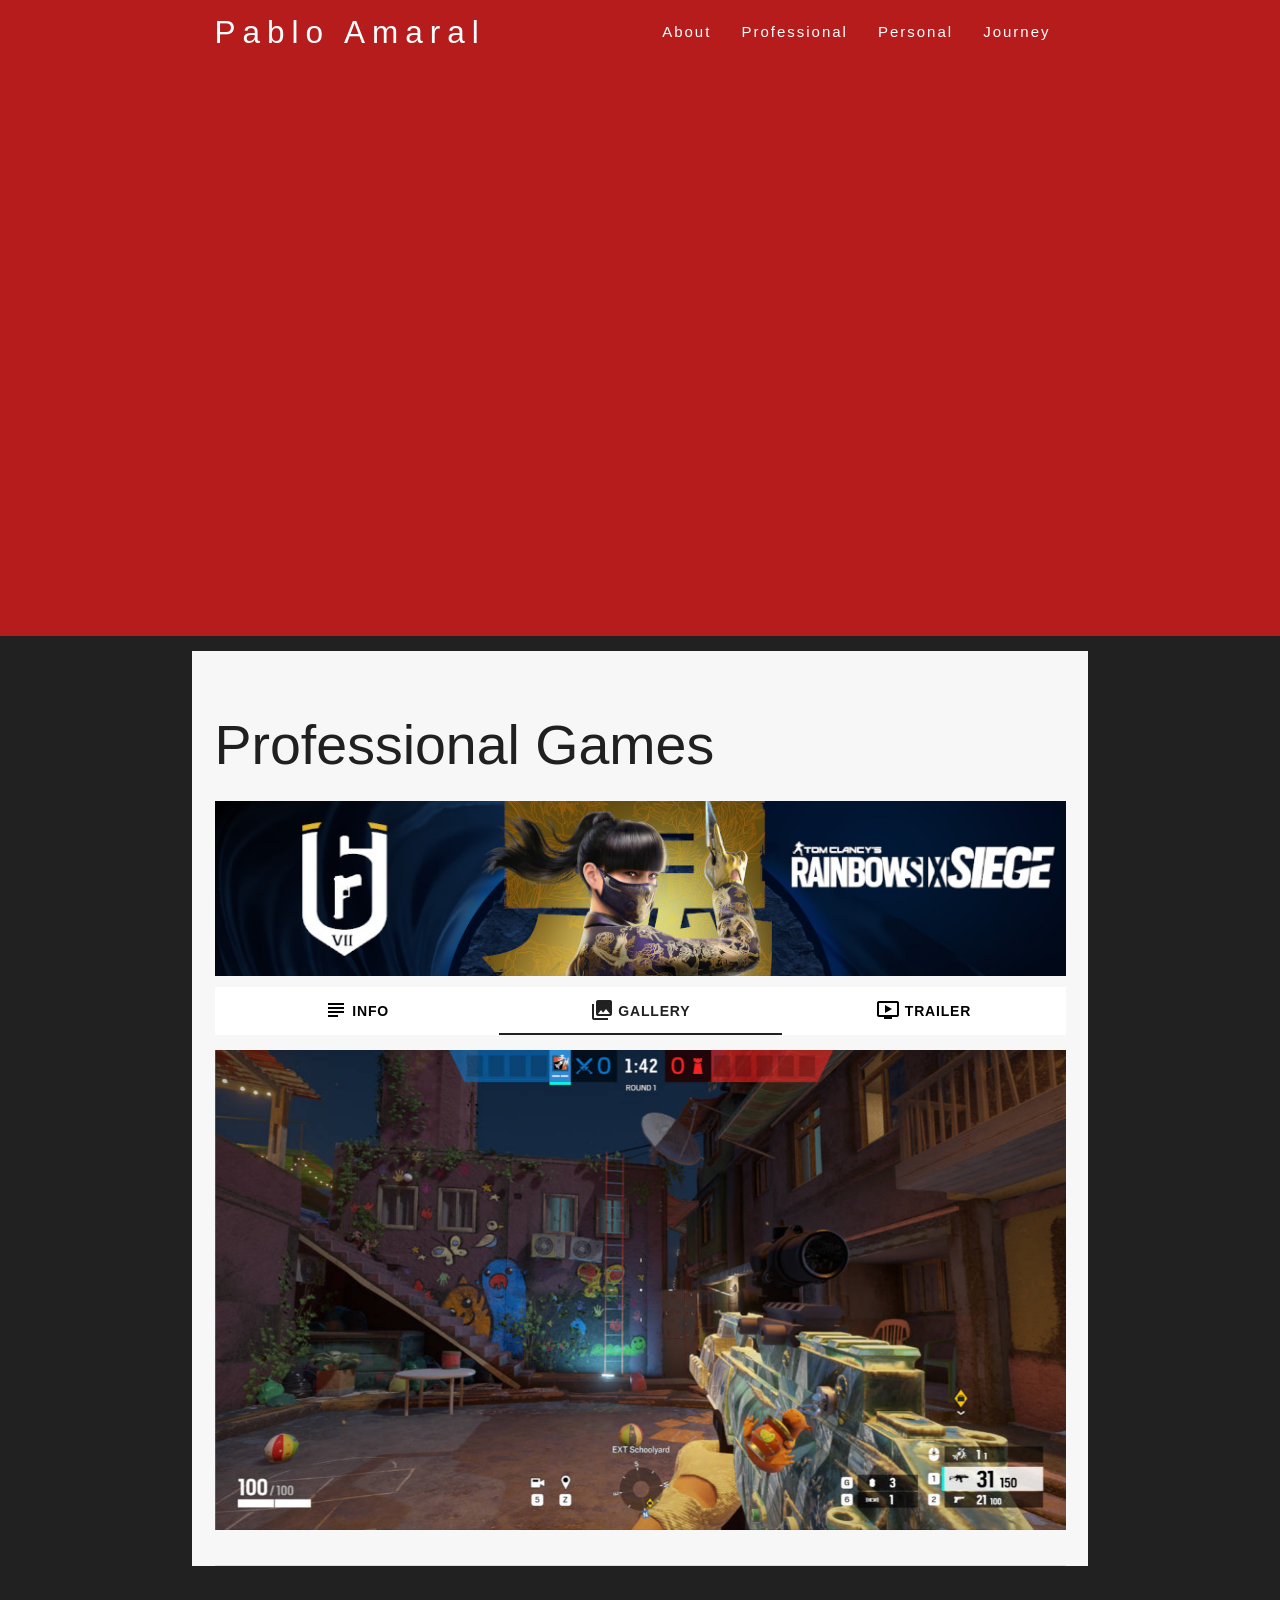
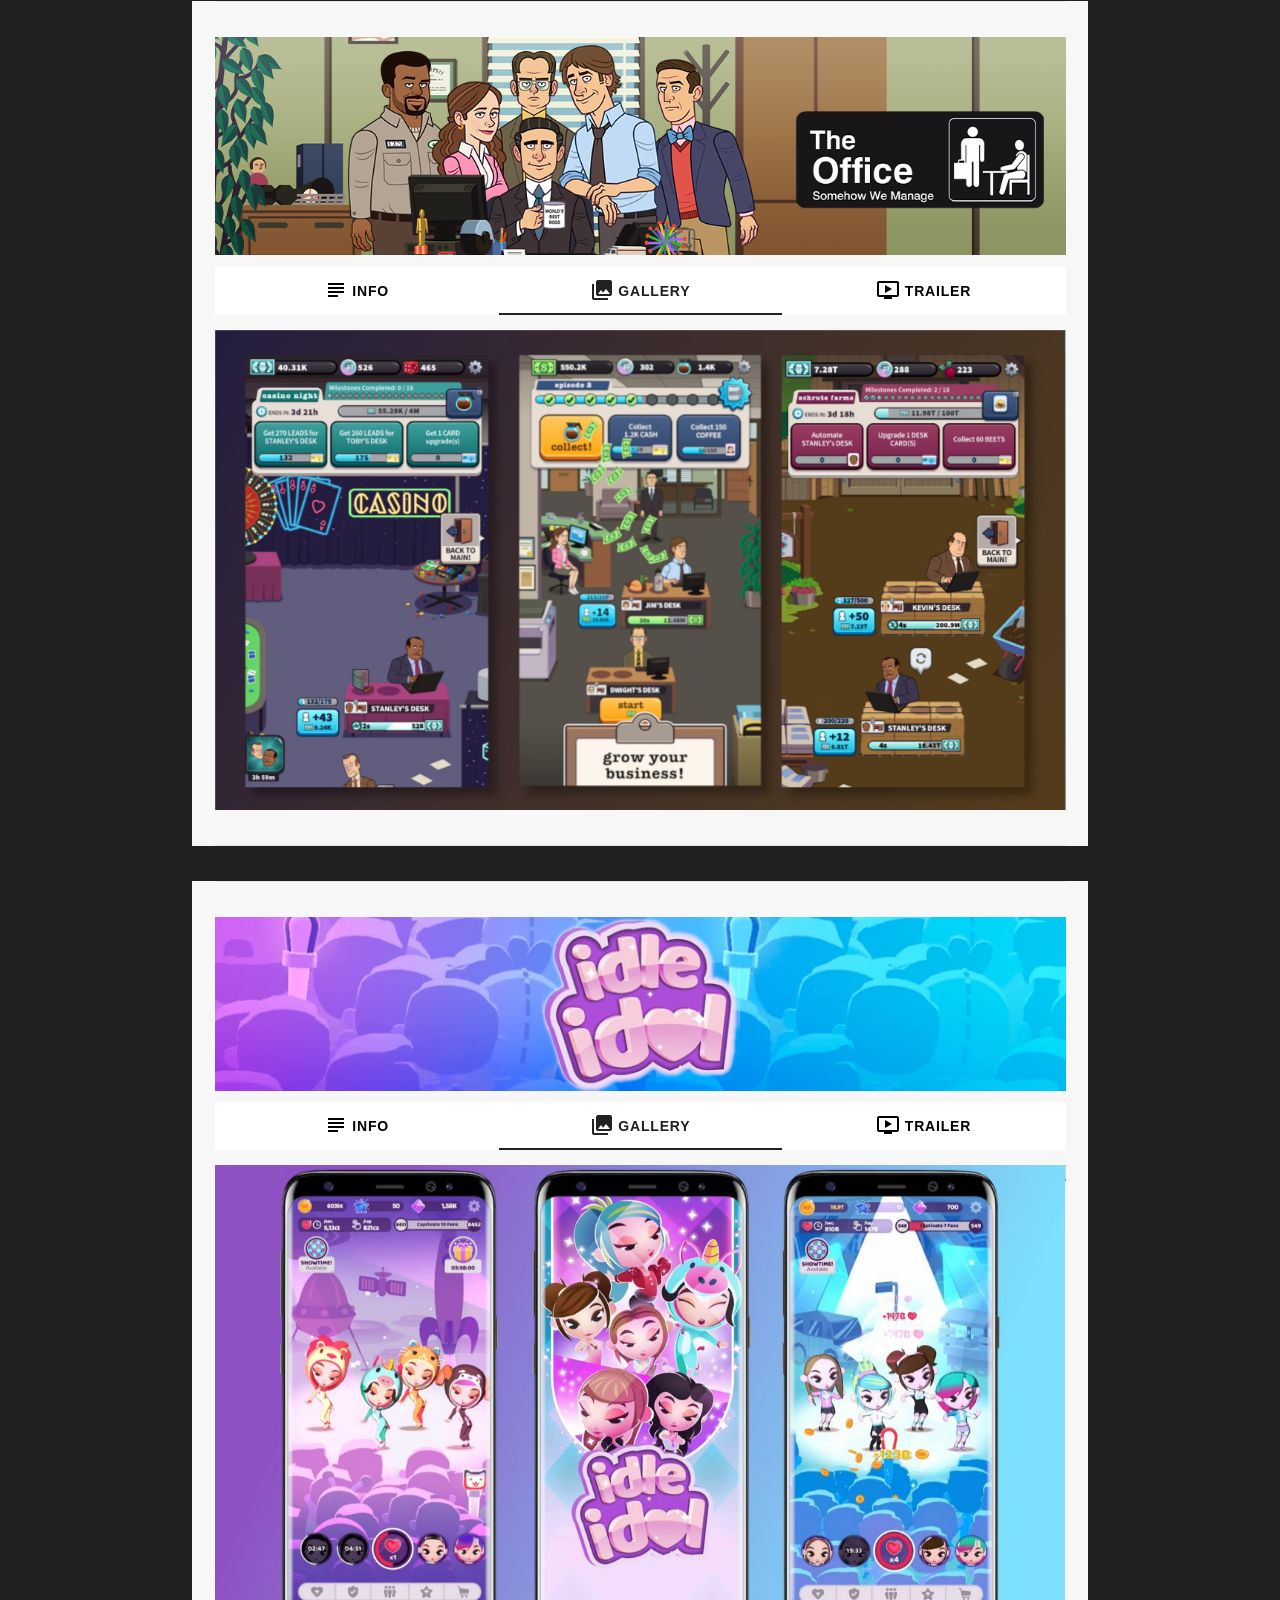
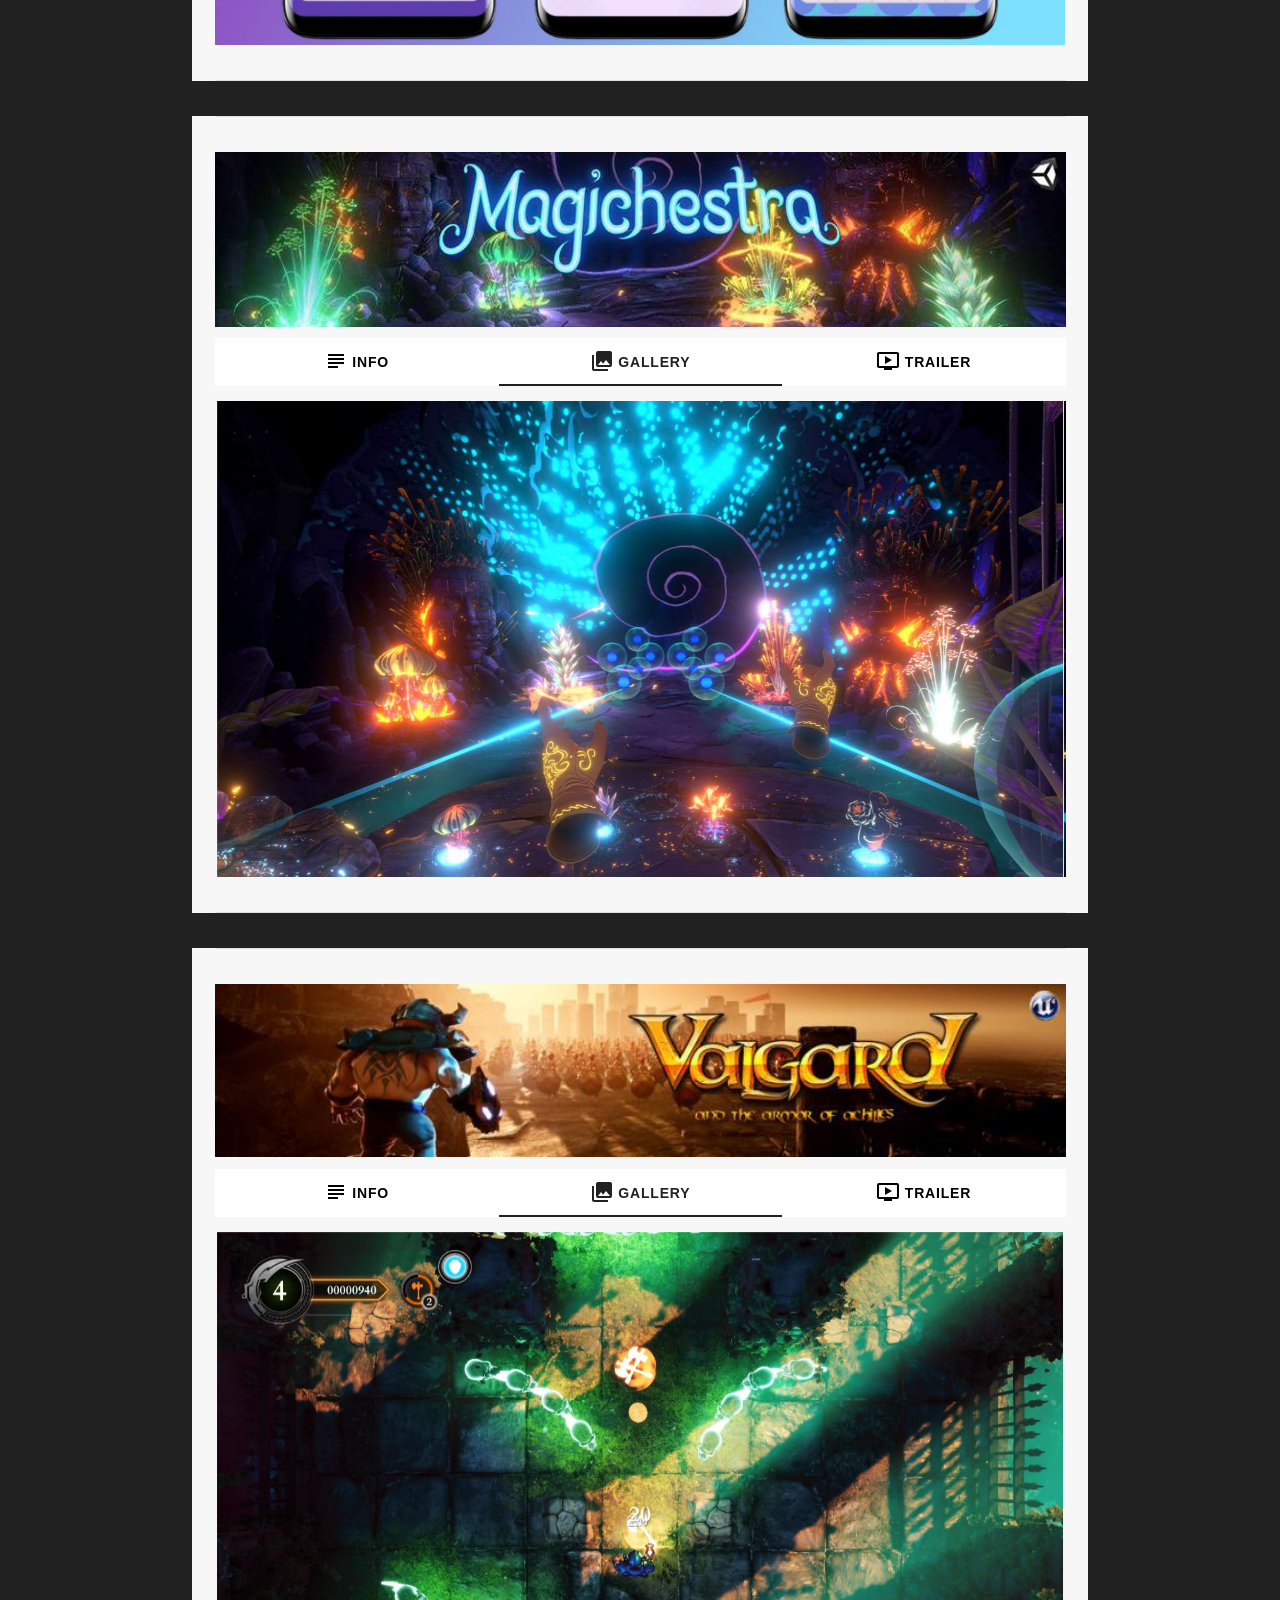
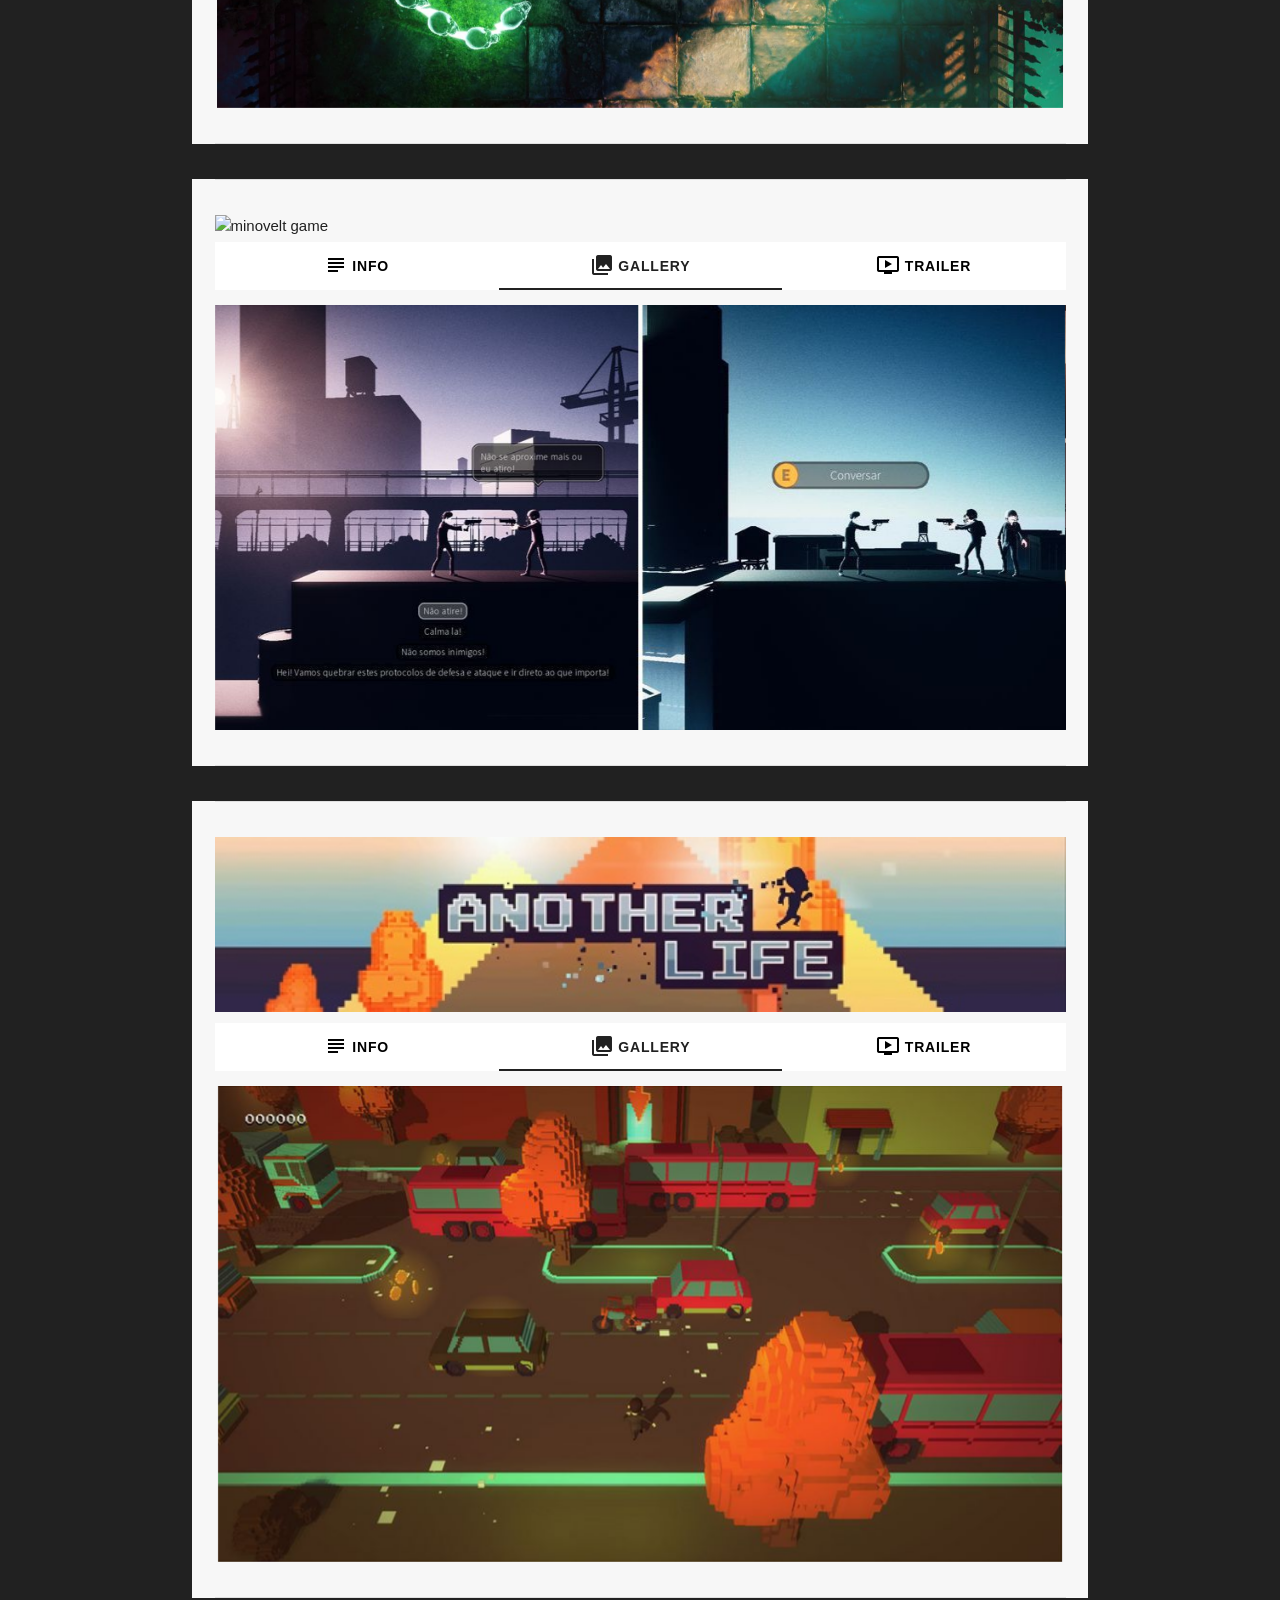
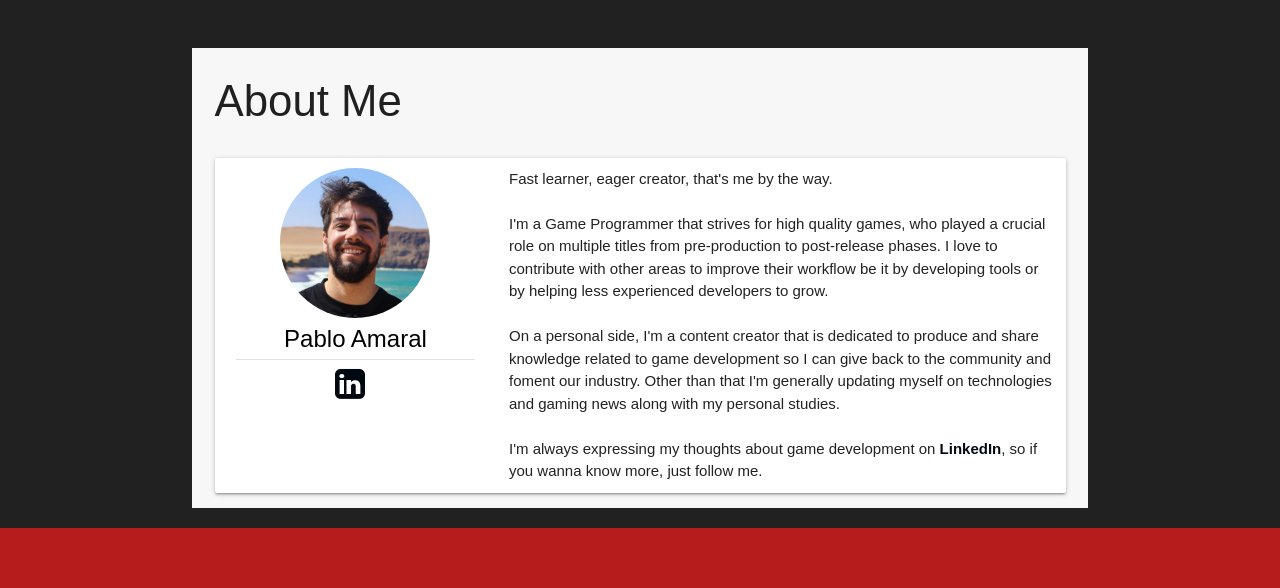
==== commit ad037641: "Fixed images" ====
--- a/index_notext.html
+++ b/index_notext.html
@@ -1,304 +1,842 @@
-<!DOCTYPE html><html lang="en"><head><title>Pablo Amaral - Software Engineer</title><link rel="manifest" href="manifest.json"><html xmlns="http://www.w3.org/1999/xhtml" xmlns:fb="http://ogp.me/ns/fb#"></html><link rel="icon" type="image/ico" href="favicon.ico"><link rel="icon" sizes="192x192" href="img/Icon/icon-4x.png"><link rel="apple-touch-icon" href="img/Icon/icon-4x.png"><meta http-equiv="Content-Type" content="text/html; charset=UTF-8"><meta charset="utf-8"><meta name="Description" content="Pablo Amaral - Game Programmer - Over a decade of years of experience, having worked in 25+ game projects for PC, VR and Mobile."><meta name="google-site-verification" content="google-site-verification=PAwu2GdBtEZj4Yg2TA3lmKxgBr9mUbyyMh4l2l4sqSM"><meta name="HandheldFriendly" content="True"><meta name="MobileOptimized" content="320"><meta http-equiv="Cache-control" content="public"><link rel="canonical" href="http://pabloamaral.com/index.html"><meta name="mobile-web-app-capable" content="yes"><meta http-equiv="cleartype" content="on"><meta name="viewport" content="width=device-width, initial-scale=1, maximum-scale=5.0, user-scalable=yes"><meta name="theme-color" content="#B71C1C"><meta property="og:image" content="img/Cover.jpg"><link href="css/pablo.css" type="text/css" rel="stylesheet"><link href="css/css_full.css" type="text/css" rel="stylesheet" media="screen,projection"><link href="css/materialize.min.css" type="text/css" rel="stylesheet"><link href="https://fonts.googleapis.com/icon?family=Material+Icons" as="font" crossOrigin="anonymous" rel="stylesheet"></head><body id="top" class="scrollspy"><div id="loader-wrapper"><div id="loader"></div><div class="loader-section section-left"></div><div class="loader-section section-right"></div></div><div class="navbar-fixed"><nav id="nav_f" role="navigation" class="default_color"><div class="container"><div style="display: block;" class="nav-wrapper"><a id="logo-container" href="index.html" class="brand-logo">Pablo Amaral</a><ul id="nav-mobile" class="right side-nav"><li><a href="#about">About</a></li><li><a href="index.html#works">Professional</a></li><li><a href="personal.html#works">Personal</a></li><li><a href="journey.html#journey">Journey</a></li></ul><a id="navigation" href="#" data-activates="nav-mobile" aria-label="Open navigation on mobile" class="button-collapse"><i class="material-icons tabsIcon">dehaze</i></a></div></div></nav></div><div id="index-banner" style="min-height: 250px;" class="section no-pad-bot"><iframe id="mainMovie" title="games showreel" width="100%" src="https://player.vimeo.com/video/129312916" style="height: 632px;" frameborder="0" webkitallowfullscreen mozallowfullscreen allowfullscreen></iframe></div><div id="works" class="section"><div class="container default_gray container-main"><br><h1 class="header"> Professional Games</h1><div class="row"><div class="col s12"><div style="margin-bottom: 5px" class="row"><div class="col s12"><div class="card-image"><img src="img/works/jogo31.jpg" width="100%" alt="Rainbow Six Siege game"></div></div></div></div><div class="col s12"><ul class="tabs"><li class="tab col s4"><a href="#desc_R6"><i class="material-icons tabsIcon hideWhenSmall">subject</i> Info</a></li><li class="tab col s4"><a href="#gallery_R6" class="active"><i class="material-icons tabsIcon hideWhenSmall">photo_library</i> Gallery</a></li><li class="tab col s4"><a href="#video_R6"><i class="material-icons tabsIcon hideWhenSmall">ondemand_video</i> Trailer</a></li></ul></div><div id="video_R6" class="col s12"><div class="video-container"><iframe data-src="https://player.vimeo.com/video/860361664" width="100%" height="550" frameborder="0" allow="autoplay; fullscreen" webkitallowfullscreen mozallowfullscreen class="lozad"></iframe></div></div><div id="gallery_R6" class="col s12"><div heightMultiplier="0.56380357142857142857142857142857" class="galleryDiv carousel carousel-slider"><div class="carousel-fixed-item fixedCarouselDiv noselect"><a class="btn darken-text-2 btn-floating left"><i class="material-icons">keyboard_arrow_left</i></a><a class="btn darken-text-2 btn-floating right"><i class="material-icons">keyboard_arrow_right</i></a></div><div class="carousel-item"><img height="100%" data-src="img/games/R6/r6_2.jpg" alt="Rainbow Six Siege" class="bn lozad"></div><div class="carousel-item"><img height="100%" data-src="img/games/R6/r6_1.jpg" alt="Rainbow Six Siege" class="bn lozad"></div><div class="carousel-item"><img height="100%" data-src="img/games/R6/r6_3.jpg" alt="Rainbow Six Siege" class="bn lozad"></div><div class="carousel-item"><img height="100%" data-src="img/games/R6/r6_4.jpg" alt="Rainbow Six Siege" class="bn lozad"></div></div></div><div id="desc_R6" class="col s12"><div class="card gameDescription"><div class="card-content"><div class="col s12"><h5 class="promo-caption">Tom Clancy's Rainbow Six Siege</h5></div><div class="col s12"><p><span>Proprietary Engine | </span> <a href="https://www.ubisoft.com/en-ca/game/rainbow-six/siege" target="_blank" rel="noopener" class="play-now play-now-right">PC</a> <span>| 05/2023 - Current </span></p><br><p>Tom Clancy's Rainbow Six Siege is an elite, realistic, tactical team-based shooter where superior planning and execution triumph. It features 5v5 attack vs. defense gameplay and intense close-quarters combat in destructible environments.</p><div class="hide"><div rel="tag" class="chip">#TomClancy</div><div rel="tag" class="chip">#RainbowSix</div><div rel="tag" class="chip">#Siege</div><div rel="tag" class="chip">#Ubisoft</div></div><br></div></div></div></div></div><div class="divider"></div></div><div class="container default_gray container-main"><div class="divider"></div><div class="row"><div class="col s12"><div style="margin-bottom: 5px" class="row"><div class="col s12"><div class="card-image"><img src="img/works/jogo28.png" width="100%" alt="The Office Android Game"></div></div></div></div><div class="col s12"><ul class="tabs"><li class="tab col s4"><a href="#desc_TheOffice"><i class="material-icons tabsIcon hideWhenSmall">subject</i> Info</a></li><li class="tab col s4"><a href="#gallery_TheOffice" class="active"><i class="material-icons tabsIcon hideWhenSmall">photo_library</i> Gallery</a></li><li class="tab col s4"><a href="#video_TheOffice"><!--i.material-icons.tabsIcon ondemand_video--><i class="material-icons tabsIcon hideWhenSmall">ondemand_video</i> Trailer</a></li></ul></div><div id="video_TheOffice" class="col s12"><div class="video-container"><iframe width="560" height="315" data-src="https://www.youtube.com/embed/4Ow0HECL4Zg" frameborder="0" allow="accelerometer; autoplay; clipboard-write; encrypted-media; gyroscope; picture-in-picture" allowfullscreen webkitallowfullscreen mozallowfullscreen class="lozad"></iframe></div></div><div id="gallery_TheOffice" class="col s12"><div heightMultiplier="0.56380357142857142857142857142857" class="galleryDiv carousel carousel-slider"><div class="carousel-fixed-item fixedCarouselDiv noselect"><a class="btn darken-text-2 btn-floating left"><i class="material-icons">keyboard_arrow_left</i></a><a class="btn darken-text-2 btn-floating right"><i class="material-icons">keyboard_arrow_right</i></a></div><div class="carousel-item"><img height="100%" data-src="img/games/TheOffice/TheOffice_1.jpg" alt="The Office Android iOS Game" class="bn lozad"></div><div class="carousel-item"><img height="100%" data-src="img/games/TheOffice/TheOffice_2.jpg" alt="The Office Android iOS Game" class="bn lozad"></div><div class="carousel-item"><img height="100%" data-src="img/games/TheOffice/TheOffice_4.jpg" alt="The Office Android iOS Game" class="bn lozad"></div><div class="carousel-item"><img height="100%" data-src="img/games/TheOffice/TheOffice_3.jpg" alt="The Office Android iOS Game" class="bn lozad"></div></div></div><div id="desc_TheOffice" class="col s12"><div class="card gameDescription"><div class="card-content"><div class="col s12"><h5 class="promo-caption">The Office Somehow We Manage</h5></div><div class="col s12"><p><span>Unity | </span> <a href="https://play.google.com/store/apps/details?id=com.eastsidegames.theofficeswm&amp;hl=en&amp;gl=US" target="_blank" rel="noopener" class="play-now play-now-left">Android</a> <span>/ </span> <a href="https://apps.apple.com/app/the-office-somehow-we-manage/id1585729056" target="_blank" rel="noopener" class="play-now play-now-right">iOS</a> <span>| 03/2021 - 04/2023 </span></p><br><p>Tap your way to record profits at Dunder Mifflin! Get down to business with Michael Scott, Jim Halpert, Pam Beesly, Kelly Kapoor, Dwight Schrute, Stanley Hudson and your Scranton branch favorites and make some sales!</p><ul><li><h5 class="sub-title">Achievements</h5></li><li>- Integral part of the development during Beta, Release and Live versions.</li><li>- Over 500k downloads from Android and iOS combined.</li><li>- Delivered features in multiple areas including UI; Remote content delivery; Analytics; Ads; Game balance; Performance; Audio; etc.</li><li>- Improved code quality by doing code reviews and guiding less experienced engineers.</li><li>- Coordinate with Design, Art and UI/UX teams to collect requirements for assembling feature development plans.</li></ul><div class="hide"><div rel="tag" class="chip">#TheOffice</div><div rel="tag" class="chip">#Android</div><div rel="tag" class="chip">#IOS</div><div rel="tag" class="chip">#EastSideGames</div></div><br></div></div></div></div></div><div class="divider"></div></div><div class="container default_gray container-main"><div class="divider"></div><div class="row"><div class="col s12"><div style="margin-bottom: 5px" class="row"><div class="col s12"><div class="card-image"><img src="img/works/jogo26.jpg" width="100%" alt="Idle Idol Android Game"></div></div></div></div><div class="col s12"><ul class="tabs"><li class="tab col s4"><a href="#desc_IdleIdol"><i class="material-icons tabsIcon hideWhenSmall">subject</i> Info</a></li><li class="tab col s4"><a href="#gallery_IdleIdol" class="active"><i class="material-icons tabsIcon hideWhenSmall">photo_library</i> Gallery</a></li><li class="tab col s4"><a href="#video_IdleIdol"><i class="material-icons tabsIcon hideWhenSmall">ondemand_video</i> Trailer</a></li></ul></div><div id="video_IdleIdol" class="col s12"><div class="video-container"><iframe data-src="https://player.vimeo.com/video/497232901" width="100%" height="550" frameborder="0" allow="autoplay; fullscreen" webkitallowfullscreen mozallowfullscreen class="lozad"></iframe></div></div><div id="gallery_IdleIdol" class="col s12"><div heightMultiplier="0.56380357142857142857142857142857" class="galleryDiv carousel carousel-slider"><div class="carousel-fixed-item fixedCarouselDiv noselect"><a class="btn darken-text-2 btn-floating left"><i class="material-icons">keyboard_arrow_left</i></a><a class="btn darken-text-2 btn-floating right"><i class="material-icons">keyboard_arrow_right</i></a></div><div class="carousel-item"><img height="100%" data-src="img/games/IdleIdol/IdleIdol_1.jpg" alt="Idle Idol Android Game" class="bn lozad"></div><div class="carousel-item"><img height="100%" data-src="img/games/IdleIdol/idleidol_2.jpg" alt="Idle Idol Android Game" class="bn lozad"></div><div class="carousel-item"><img height="100%" data-src="img/games/IdleIdol/idleidol_3.jpg" alt="Idle Idol Android Game" class="bn lozad"></div><div class="carousel-item"><img height="100%" data-src="img/games/IdleIdol/idleidol_4.jpg" alt="Idle Idol Android Game" class="bn lozad"></div></div></div><div id="desc_IdleIdol" class="col s12"><div class="card gameDescription"><div class="card-content"><div class="col s12"><h5 class="promo-caption">Idle Idol</h5></div><div class="col s12"><p><span>Unity | </span> <a href="https://play.google.com/store/apps/details?id=net.blackriverstudios.pyxis" target="_blank" rel="noopener" class="play-now play-now-left">Android&nbsp</a> <span>| 05-12/2019 </span></p><br><p>Idle Idol is an incremental game in which you have to make your k-pop group flourish by earning and reinvesting money in your business, making your fanbase grow bigger and bigger, taking your fame to unimaginable places and even worlds.</p><ul><li><h5 class="sub-title">Responsibilities</h5></li><li>- As a generalist programmer, I implemented multiple parts of the game, like player skills, levels, in-app purchase, monetization via ads, localization, online save, local notifications, UI, VFX, game audio etc.</li></ul><div class="hide"><div rel="tag" class="chip">#Unity</div><div rel="tag" class="chip">#IdleIdol</div><div rel="tag" class="chip">#Android</div><div rel="tag" class="chip">#IOD</div><div rel="tag" class="chip">#Clicker</div><div rel="tag" class="chip">#Black River Studios</div></div><br></div></div></div></div></div><div class="divider"></div></div><div class="container default_gray container-main"><div class="divider"></div><div class="row"><div class="col s12"><div style="margin-bottom: 5px" class="row"><div class="col s12"><div class="card-image"><img data-src="img/works/jogo24.jpg" width="100%" alt="machichestra black river studios" class="lozad"></div></div></div></div><div class="col s12"><ul class="tabs"><li class="tab col s4"><a href="#desc_Magichestra"><i class="material-icons tabsIcon hideWhenSmall">subject</i> Info</a></li><li class="tab col s4"><a href="#gallery_Magichestra" class="active"><i class="material-icons tabsIcon hideWhenSmall">photo_library</i> Gallery</a></li><li class="tab col s4"><a href="#video_Magichestra"><i class="material-icons tabsIcon hideWhenSmall">ondemand_video</i> Trailer</a><!--a(href="https://www.microsoft.com/en-us/p/magichestra/9mtf7wfnhws8", target="_blank", rel="noopener")i.material-icons.tabsIcon.hideWhenSmall shopping_cart
-|  Store--></li></ul></div><div id="video_Magichestra" class="col s12"><div class="video-container"><iframe data-src="https://player.vimeo.com/video/804772221" width="100%" height="550" frameborder="0" allow="autoplay; fullscreen" webkitallowfullscreen mozallowfullscreen class="lozad"></iframe></div></div><div id="gallery_Magichestra" class="col s12"><div heightMultiplier="0.55894163101973230302194011315027" class="galleryDiv carousel carousel-slider"><div class="carousel-fixed-item fixedCarouselDiv noselect"><a class="btn darken-text-2 btn-floating left"><i class="material-icons">keyboard_arrow_left</i></a><a class="btn darken-text-2 btn-floating right"><i class="material-icons">keyboard_arrow_right</i></a></div><div class="carousel-item"><img height="100%" data-src="img/games/Magichestra/magichestra_01.jpg" alt="machichestra black river studios game" class="bn lozad"></div><div class="carousel-item"><img height="100%" data-src="img/games/Magichestra/magichestra_04.jpg" alt="machichestra black river studios game" class="bn lozad"></div><div class="carousel-item"><img height="100%" data-src="img/games/Magichestra/magichestra_03.jpg" alt="machichestra black river studios game" class="bn lozad"></div><div class="carousel-item"><img height="100%" data-src="img/games/Magichestra/magichestra_02.jpg" alt="machichestra black river studios game" class="bn lozad"></div></div></div><div id="desc_Magichestra" class="col s12"><div class="card gameDescription"><div class="card-content"><!--.col.l8.m9.s12--><div class="col s12"><h5 class="promo-caption">Magichestra</h5></div><!--.col.l4.m3.s12.work-roleh5.sub-title
-    | Gameplay Engineer--><div class="col s12"><p><span>Unity | </span> <a href="https://www.microsoft.com/en-us/p/magichestra/9mtf7wfnhws8" target="_blank" rel="noopener" class="play-now play-now-left">Windows Mixed Reality</a> <span>| 03/2021 - Current </span></p><br><p>Magichestra is a Virtual Reality Musical game where you, the player, become the Maestro of your own orchestra, made of magical instruments that give life to the classical pieces. When the orchestra is ready, the Maestro steps on the stage to conduct the piece, performing specific gestures, be it a flick of the hand or a grand sweeping motion, and following the rhythm of each musical piece.</p><ul><li><h5 class="sub-title">Responsibilities</h5></li><li>- Implement multiple parts of gameplay, like rhythm gameplay and gesture recognition system.</li><li>- Work with tech artists developing tools according to their needs, like a system to sync environmental FX with the music.</li></ul><div class="hide"><div rel="tag" class="chip">#Unity</div><div rel="tag" class="chip">#Magichestra</div><div rel="tag" class="chip">#VR</div><div rel="tag" class="chip">#Windows Mixed Reality</div><div rel="tag" class="chip">#Rhythm Game</div></div></div></div></div></div></div><div class="divider"></div></div><div class="container default_gray container-main"><div class="divider"></div><div class="row"><div class="col s12"><div style="margin-bottom: 5px" class="row"><div class="col s12"><div class="card-image"><img data-src="img/works/jogo20.jpg" width="100%" alt="valgard" class="lozad"></div></div></div></div><div class="col s12"><ul class="tabs"><li class="tab col s4"><a href="#desc_Valgard"><i class="material-icons tabsIcon hideWhenSmall">subject</i> Info</a></li><li class="tab col s4"><a href="#gallery_Valgard" class="active"><i class="material-icons tabsIcon hideWhenSmall">photo_library</i> Gallery</a></li><li class="tab col s4"><a href="#video_Valgard"><i class="material-icons tabsIcon hideWhenSmall">ondemand_video</i> Trailer</a></li></ul></div><div id="video_Valgard" class="col s12"><div class="video-container"><iframe data-src="https://player.vimeo.com/video/428150581" width="100%" height="550" frameborder="0" allow="autoplay; fullscreen" webkitallowfullscreen mozallowfullscreen class="lozad"></iframe></div></div><div id="gallery_Valgard" class="col s12"><div heightMultiplier="0.55894163101973230302194011315027" class="galleryDiv carousel carousel-slider"><div class="carousel-fixed-item fixedCarouselDiv noselect"><a class="btn darken-text-2 btn-floating left"><i class="material-icons">keyboard_arrow_left</i></a><a class="btn darken-text-2 btn-floating right"><i class="material-icons">keyboard_arrow_right</i></a></div><div class="carousel-item"><img height="100%" data-src="img/games/Valgard/valgard_01.jpg" alt="valgard" class="bn lozad"></div><div class="carousel-item"><img height="100%" data-src="img/games/Valgard/valgard_03.jpg" alt="valgard" class="bn lozad"></div><div class="carousel-item"><img height="100%" data-src="img/games/Valgard/valgard_04.jpg" alt="valgard" class="bn lozad"></div><div class="carousel-item"><img height="100%" data-src="img/games/Valgard/valgard_02.jpg" alt="valgard" class="bn lozad"></div></div></div><div id="desc_Valgard" class="col s12"><div class="card gameDescription"><div class="card-content"><!--.col.l8.m9.s12--><div class="col s12"><h5 class="promo-caption">Valgard and The Armor of Achilles</h5></div><!--.col.l4.m3.s12.work-roleh5.sub-title
-    | Game Developer--><div class="col s12"><p> 
-UE4 | Steam | 08/2014 - 12/2017</p><br><p>Valgard and The Armor of Achilles is a top down shoot 'em up video game developed by Revolver Game Studio, which brings to this generation the renowned gameplay of games like Knightmare (MSX) and Elemental Master (Sega Genesis). </p><ul><li><h5 class="sub-title">Responsibilities</h5></li><li>- Implemented multiple parts of gameplay, like characters and level behaviors.</li><li>- Work close to the artists developing special tools according to their necessities.</li><li>- Develop object-oriented classes such as weapons and characters, simplifying the game escalation process.</li></ul><div class="hide"><div rel="tag" class="chip">#Steam</div><div rel="tag" class="chip">#Unreal Engine 4</div><div rel="tag" class="chip">#Valgard</div><div rel="tag" class="chip">#Shoot'em up</div></div></div></div></div></div></div><div class="divider"></div></div><div class="container default_gray container-main"><div class="divider"></div><div class="row"><div class="col s12"><div style="margin-bottom: 5px" class="row"><div class="col s12"><div class="card-image"><img data-src="img/works/jogo23.jpg" width="100%" alt="minovelt game" class="lozad"></div></div></div></div><div class="col s12"><ul class="tabs"><li class="tab col s4"><a href="#desc_Dead"><i class="material-icons tabsIcon hideWhenSmall">subject</i> Info</a></li><li class="tab col s4"><a href="#gallery_Dead" class="active"><i class="material-icons tabsIcon hideWhenSmall">photo_library</i> Gallery</a></li><li class="tab col s4"><a href="#video_Dead"><i class="material-icons tabsIcon hideWhenSmall">ondemand_video</i> Trailer</a></li></ul></div><div id="video_Dead" class="col s12"><div class="video-container"><iframe data-src="https://player.vimeo.com/video/428158067" width="100%" height="550" frameborder="0" allow="autoplay; fullscreen" webkitallowfullscreen mozallowfullscreen class="lozad"></iframe></div></div><div id="gallery_Dead" class="col s12"><div heightMultiplier="0.49954118945770663722919828894715" class="galleryDiv carousel carousel-slider"><div class="carousel-fixed-item fixedCarouselDiv noselect"><a class="btn darken-text-2 btn-floating left"><i class="material-icons">keyboard_arrow_left</i></a><a class="btn darken-text-2 btn-floating right"><i class="material-icons">keyboard_arrow_right</i></a></div><div class="carousel-item"><img height="100%" data-src="img/games/DeadNeighborhood/minovelt_011.jpg" alt="minovelt game" class="bn lozad"></div><div class="carousel-item"><img height="100%" data-src="img/games/DeadNeighborhood/minovelt_033.jpg" alt="minovelt game" class="bn lozad"></div></div></div><div id="desc_Dead" class="col s12"><div class="card gameDescription"><div class="card-content"><!--.col.l8.m9.s12--><div class="col s12"><h5 class="promo-caption">Dead Neighborhood</h5></div><!--.col.l4.m3.s12.work-roleh5.sub-title
-    | Level Designer--><div class="col s12"><p> 
-UE4 | Serious Game | 02-08/2017</p><br><p>Dead Neighborhood is a side scrolling adventure where the player needs to talk to NPC's, hostiles or not, accomplish side missions and advance. The player needs to escape from an infested city, searching for the safe zone in each level.</p><ul><li><h5 class="sub-title">Responsibilities</h5></li><li>- Grayboxed all the levels inside engine, also placing enemies powers ups and others.</li><li>- Designed all the games missions, based on the client necessities for the game.</li></ul><div class="hide"><div rel="tag" class="chip">#PC</div><div rel="tag" class="chip">#Serious Game</div><div rel="tag" class="chip">#Unreal Engine 4</div><div rel="tag" class="chip">#Dead Neighborhood</div><div rel="tag" class="chip">#Adventure</div></div><br></div></div></div></div></div><div class="divider"></div></div><div class="container default_gray container-main"><div class="divider"></div><div class="row"><div class="col s12"><div style="margin-bottom: 5px" class="row"><div class="col s12"><div class="card-image"><img data-src="img/works/jogo25.jpg" width="100%" alt="valgard" class="lozad"></div></div></div></div><div class="col s12"><ul class="tabs"><li class="tab col s4"><a href="#desc_AnotherLife"><i class="material-icons tabsIcon hideWhenSmall">subject</i> Info</a></li><li class="tab col s4"><a href="#gallery_AnotherLife" class="active"><i class="material-icons tabsIcon hideWhenSmall">photo_library</i> Gallery</a></li><li class="tab col s4"><a href="#video_AnotherLife"><i class="material-icons tabsIcon hideWhenSmall">ondemand_video</i> Trailer</a></li></ul></div><div id="video_AnotherLife" class="col s12"><div class="video-container"><iframe data-src="https://player.vimeo.com/video/492919814" width="100%" height="550" frameborder="0" allow="autoplay; fullscreen" webkitallowfullscreen mozallowfullscreen class="lozad"></iframe></div></div><div id="gallery_AnotherLife" class="col s12"><div heightMultiplier="0.55894163101973230302194011315027" class="galleryDiv carousel carousel-slider"><div class="carousel-fixed-item fixedCarouselDiv noselect"><a class="btn darken-text-2 btn-floating left"><i class="material-icons">keyboard_arrow_left</i></a><a class="btn darken-text-2 btn-floating right"><i class="material-icons">keyboard_arrow_right</i></a></div><div class="carousel-item"><img height="100%" data-src="img/games/AnotherLife/AnotherLife_4.jpg" alt="Another Life Minovelt" class="bn lozad"></div><div class="carousel-item"><img height="100%" data-src="img/games/AnotherLife/AnotherLife_3.jpg" alt="Another Life Minovelt" class="bn lozad"></div><div class="carousel-item"><img height="100%" data-src="img/games/AnotherLife/AnotherLife_2.jpg" alt="Another Life Minovelt" class="bn lozad"></div><div class="carousel-item"><img height="100%" data-src="img/games/AnotherLife/AnotherLife_1.jpg" alt="Another Life Minovelt" class="bn lozad"></div></div></div><div id="desc_AnotherLife" class="col s12"><div class="card gameDescription"><div class="card-content"><div class="col s12"><h5 class="promo-caption">Another Life</h5></div><div class="col s12"><p> 
-Unity | PC | 2016</p><br><p>The game is composed of 4 mini-games that have the purpose of evaluating abilities and competences related to coaching. In an entertaining way the game collects the user actions and in the end of the game a report is generated showing data related to the competences of the user.</p><ul><li><h5 class="sub-title">Responsibilities</h5></li><li>- Served as QA to assure the game's quality.</li><li>- Ported the game from PC to the browser fixing bugs that appear during this transition.</li></ul><div class="hide"><div rel="tag" class="chip">#PC</div><div rel="tag" class="chip">#Unity</div><div rel="tag" class="chip">#Minovelt</div><div rel="tag" class="chip">#Another Life</div><div rel="tag" class="chip">#Game</div></div></div></div></div></div></div><div class="divider"></div></div></div><div class="container default_gray container-main"><div class="row"><div class="col s12"><h3 id="about" class="header"> About Me</h3></div><div class="col s12"><div class="card card-avatar"><div style="padding: 10px !important;" class="card-content"><div style="margin-bottom: 0px;" class="row"><div class="col l4 m12 s12"><div class="col l12 m6 s12"><img data-src="img/pabloamaral2.jpg" alt="Pablo Amaral" class="lozad"></div><div class="col l12 m6 s12"><span class="card-title text-darken-4 paddingName">Pablo Amaral<br><div class="divider small"></div><a href="https://www.linkedin.com/in/pabloamaralf/" target="_blank" style="margin-right: 10px;" aria-label="Pablo Amaral LinkedIn" rel="noopener" alt="LinkedIn" class="default_color_text text-lighten-2"><i class="fa fa-linkedin-square footer-social"></i></a></span></div><br class="hideWhenBig"></div><div style="text-align: left;" class="col l8 m12 s12"><p style="margin-top: 0px;">Fast learner, eager creator, that's me by the way.</p><br><p>I'm a Game Programmer that strives for high quality games, who played a crucial role on multiple titles from pre-production to post-release phases. I love to contribute with other areas to improve their workflow be it by developing tools or by helping less experienced developers to grow.</p><br><p>On a personal side, I'm a content creator that is dedicated to produce and share knowledge related to game development so I can give back to the community and foment our industry. Other than that I'm generally updating myself on technologies and gaming news along with my personal studies.</p><br><p>I'm always expressing my thoughts about game development on <b><a href="https://www.linkedin.com/in/pabloamaralf/", target="_blank", class="feed_link">LinkedIn</a></b>, so if you wanna know more, just follow me.</p></div></div></div></div></div></div></div><div id="videoModal" class="modal"><div class="modal-content"><div style="min-height: 250px;" class="section no-pad-bot"><iframe src="" width="100%" height="632" frameborder="0" allowfullscreen webkitallowfullscreen mozallowfullscreen class="video"></iframe></div></div></div><div style="height: 60px;" class="default_color scrollspy"></div><script src="js/plugin-min.js"></script><script src="js/materialize.min.js"></script><script>window.videoModals = {};
-window.carouselInitalized = false;
-
-$( document ).ready(function() {
-    setTimeout(function(){
-
-        $( "#mainMovie" ).height(
-            window.GetMainMovieHeight()
-        );
-
-        ConfigModals();
-        ConfigSmallBigImages();
-        ConfigCarousel();
-        ResizeGalleries();
-
-        document.onkeydown = window.ProcessButtonPressed;
-        //setTimeout(function() { $( window ).resize(); }, 100);
-    }, 200);
-});
-
-window.ConfigCarousel = function()
-{
-    if (carouselInitalized == true)
-    {
-        return;
-    }
-
-    $(".tabs").on( "click","a", function() {
-        if ($(this).attr("href") != null) {
-            window.StopVideos($(this));
-            var splitValues = $(this).attr("href").split("_");
-
-            if (splitValues[0] == "#gallery") {
-                $( window ).resize();
-            }
-        }
-    });
-
-    $(".fixedCarouselDiv").on("click", "a", function() {
-        PassGallery($(this).hasClass("right"), $(this));
-    });
-
-    carouselInitalized = true;
-    $('.carousel.carousel-slider').carousel({
-        fullWidth: true,
-        indicators: true,
-        shift: -2,
-        duration: 150,
-        noWrap: true
-    });        
-
-};
-
-window.StopVideos = function(clikedButton) {
-    // Stop Top video
-    StopVideoInsideDiv($('#index-banner'))
-
-    // Stop Clicked video
-    var clickedTabs = clikedButton.parent().parent();
-    var tmpAllAs = $( "a" );
-    var foundAs = $(clickedTabs).find(tmpAllAs);
-
-    $.each(foundAs, function() {
-        var href = $(this).attr("href");
-        var splitValues = href.split("_");
-
-        if (splitValues[0] == "#video") {
-            StopVideoInsideDiv($(href + " .video-container"));
-        }
-    });
-
-    // Stop Active Videos
-    $.each($('.tabs .active'), function() {
-        var href = $(this).attr("href");
-        var splitValues = href.split("_");
-
-        if (splitValues[0] == "#video") {
-            StopVideoInsideDiv($(href + " .video-container"));
-        }
-    });
-
-    /*
-    $.each($('.video-container'), function() {
-        StopVideoInsideDiv(this);
-    });
-    */
-};
-
-window.StopVideoInsideDiv = function(div) {
-    var videoContainer = $(div).get(0);
-    var iframe = $(videoContainer).children(0);
-
-    // saves the current iframe source
-    var vidsrc = iframe.attr('src');
-
-    // sets the source to nothing, stopping the video
-    iframe.attr('src',''); 
-
-    // sets it back to the correct link so that it reloads immediately on the next window open
-    iframe.attr('src', vidsrc);
-};
-
-window.ProcessButtonPressed = function(e) {
-    GalleryButtonPressed(e);
-    CloseModalPressed(e);
-};
-
-window.GalleryButtonPressed = function(e) {
-    e = e || window.event;
-
-    if (e.keyCode == 65 || e.keyCode == 37) {
-        PassGallery(false, null);
-    }
-    else if (e.keyCode == 68 || e.keyCode == 39) {
-        PassGallery(true, null);
-    }
-};
-
-$.fn.isOnScreen = function(){
-
-    var win = $(window);
-
-    var viewport = {
-        top : win.scrollTop(),
-        left : win.scrollLeft()
-    };
-    viewport.right = viewport.left + win.width();
-    viewport.bottom = viewport.top + win.height();
-
-    var bounds = this.offset();
-    bounds.right = bounds.left + this.outerWidth();
-    bounds.bottom = bounds.top + this.outerHeight();
-    
-    //return (!(viewport.right < bounds.left || viewport.left > bounds.right || viewport.bottom < bounds.top || viewport.top > bounds.bottom));
-
-    // DECREASE BOUNDS
-    //bounds.top += 50;
-    //bounds.bottom -= 50;
-    
-    var objCenter = (bounds.bottom + bounds.top) / 2;
-    return (!(viewport.bottom < objCenter || viewport.top > objCenter));
-};
-
-window.PassGallery = function(next, obj) {
-    $.each($('.galleryDiv'), function() {
-        
-        if (obj == null &&$(this).hasClass('noKeyboardScroll'))
-            return;
-            
-        if (obj == null || $(this).has(obj).length > 0)
-        {
-            if ($(this).isOnScreen() == true) {
-                var instance = M.Carousel.getInstance($(this));
-
-                if (next) {
-                    instance.next();
-                } else {
-                    instance.prev();
-                }
-            }
-            }
-    });
-}
-
-window.ConfigSmallBigImages = function()
-{
-    $.each($('.bn'), function( key, value ) {
-        value.addEventListener("click", function(){
-            var newSRC = value.getAttribute("src").replace("_small", "");
-            value.setAttribute("src", newSRC);
-        });
-    });
-};
-
-window.ConfigModals = function()
-{
-    /*
-    window.modala = $("#videoModal").modal({
-        startingTop: '5%',
-        endingTop: '5%',
-        preventScrolling: true,
-    });
-    */
-    
-    $.each($('.openModalVideo'), function( key, value ) {
-        var videoUrl = value.getAttribute("href");
-        
-        value.addEventListener("click", function(){
-            OpenModal(videoUrl);
-        });
-    });
-    /*
-    $.each($('.openModalVideo'), function( key, value ) {
-        var modalName = value.getAttribute("href");
-        
-        if (window.videoModals.hasOwnProperty(modalName) == false)
-        {
-            window.videoModals[modalName] = $(modalName).modal({
-                startingTop: '5%',
-                endingTop: '5%',
-                preventScrolling: true
-            });
-        }
-
-        value.addEventListener("click", function(){
-            OpenModal(modalName);
-        });
-    });
-    */
-};
-
-window.OpenModal = function(videoUrl)
-{
-    var modalVideo = $("#videoModal");
-    
-    modalVideo.find(".video").attr( "src", videoUrl);    
-    modalVideo.openModal();
-
-    $("#lean-overlay").click(OnCloseModal);
-};
-
-window.OnCloseModal = function()
-{
-    var modalVideo = $("#videoModal");
-    modalVideo.find(".video").attr( "src", "");
-};
-
-window.CloseModalPressed = function(e) {
-    e = e || window.event;
-
-    if (e.keyCode === 27) {
-        OnCloseModal();
-    }
-}
-
-$( window ).resize(function() {
-    $("#mainMovie").height(
-        window.GetMainMovieHeight()
-    );
-
-    setTimeout(function(){
-        ResizeGalleries();
-    }, 200);
-});
-
-window.ResizeGalleries = function()
-{
-    var galleryHeightMultiplier = 0.56236289374492479608285156770777;
-    $.each($('.galleryDiv'), function() {
-        
-        if ($(this).attr("heightMultiplier") != null) {
-            galleryHeightMultiplier = $(this).attr("heightMultiplier");
-        }
-
-        var width = $(this).width();
-        if (width != 100) {
-            var nHeight = (width * galleryHeightMultiplier) + 'px';
-            //$(this).css('min-height', nHeight);
-            $(this).css('height', nHeight);
-        }
-    });
-};
-
-window.GetMainMovieHeight = function() 
-{
-    var WH  = $( window ).height(),
-        WW  = $( window ).width();
-    
-    var ret = WH - (WH * 0.1);
-
-    if (WH > WW) {
-        ret = ($( window ).width() / 1.7777);
-    } else {
-        ret = $( window ).height() - 236;
-    }
-
-    if (ret < 250) {
-      ret = 250;
-    } else if (ret > 550) {
-      ret = 550;
-    }
-
-    return ret;
-};
-
-$('#navigation').click(function() {
-    var CloseRepeatedSideNav = function(){
-        $("#sidenav-overlay").remove();
-    };
-
-    setTimeout(CloseRepeatedSideNav, 50);
-});
-
-const observer = lozad();
-observer.observe();</script><script>$( document ).ready(function() {
-    $(".gameDescription").hide();
-});</script></body></html>+<!DOCTYPE html>
+<html lang="en">
+  <head>
+    <title>Pablo Amaral - Software Engineer</title>
+    <link rel="manifest" href="manifest.json">
+    <html xmlns="http://www.w3.org/1999/xhtml" xmlns:fb="http://ogp.me/ns/fb#"></html>
+    <link rel="icon" type="image/ico" href="favicon.ico">
+    <link rel="icon" sizes="192x192" href="img/Icon/icon-4x.png">
+    <link rel="apple-touch-icon" href="img/Icon/icon-4x.png">
+    <meta http-equiv="Content-Type" content="text/html; charset=UTF-8">
+    <meta charset="utf-8">
+    <meta name="Description" content="Pablo Amaral - Game Programmer - Over a decade of years of experience, having worked in 25+ game projects for PC, VR and Mobile.">
+    <meta name="google-site-verification" content="google-site-verification=PAwu2GdBtEZj4Yg2TA3lmKxgBr9mUbyyMh4l2l4sqSM">
+    <meta name="HandheldFriendly" content="True">
+    <meta name="MobileOptimized" content="320">
+    <meta http-equiv="Cache-control" content="public">
+    <link rel="canonical" href="http://pabloamaral.com/index.html">
+    <meta name="mobile-web-app-capable" content="yes">
+    <meta http-equiv="cleartype" content="on">
+    <meta name="viewport" content="width=device-width, initial-scale=1, maximum-scale=5.0, user-scalable=yes">
+    <meta name="theme-color" content="#B71C1C">
+    <meta property="og:image" content="img/Cover.jpg">
+    <link href="css/pablo.css" type="text/css" rel="stylesheet">
+    <link href="css/css_full.css" type="text/css" rel="stylesheet" media="screen,projection">
+    <link href="css/materialize.min.css" type="text/css" rel="stylesheet">
+    <link href="https://fonts.googleapis.com/icon?family=Material+Icons" as="font" crossOrigin="anonymous" rel="stylesheet">
+  </head>
+  <body id="top" class="scrollspy">
+    <div id="loader-wrapper">
+      <div id="loader"></div>
+      <div class="loader-section section-left"></div>
+      <div class="loader-section section-right"></div>
+    </div>
+    <div class="navbar-fixed">
+      <nav id="nav_f" role="navigation" class="default_color">
+        <div class="container">
+          <div style="display: block;" class="nav-wrapper"><a id="logo-container" href="index.html" class="brand-logo">Pablo Amaral</a>
+            <ul id="nav-mobile" class="right side-nav">
+              <li><a href="#about">About</a></li>
+              <li><a href="index.html#works">Professional</a></li>
+              <li><a href="personal.html#works">Personal</a></li>
+              <li><a href="journey.html#journey">Journey</a></li>
+            </ul><a id="navigation" href="#" data-activates="nav-mobile" aria-label="Open navigation on mobile" class="button-collapse"><i class="material-icons tabsIcon">dehaze</i></a>
+          </div>
+        </div>
+      </nav>
+    </div>
+    <div id="index-banner" style="min-height: 250px;" class="section no-pad-bot">
+      <iframe id="mainMovie" title="games showreel" width="100%" src="https://player.vimeo.com/video/129312916" style="height: 632px;" frameborder="0" webkitallowfullscreen mozallowfullscreen allowfullscreen></iframe>
+    </div>
+    <div id="works" class="section">
+      <div class="container default_gray container-main"><br>
+        <h1 class="header"> Professional Games</h1>
+        <div class="row">
+          <div class="col s12">
+            <div style="margin-bottom: 5px" class="row">
+              <div class="col s12">
+                <div class="card-image"><img src="img/works/jogo31.jpg" width="100%" alt="Rainbow Six Siege game"></div>
+              </div>
+            </div>
+          </div>
+          <div class="col s12">
+            <ul class="tabs">
+              <li class="tab col s4"><a href="#desc_R6"><i class="material-icons tabsIcon hideWhenSmall">subject</i> Info</a></li>
+              <li class="tab col s4"><a href="#gallery_R6" class="active"><i class="material-icons tabsIcon hideWhenSmall">photo_library</i> Gallery</a></li>
+              <li class="tab col s4"><a href="#video_R6"><i class="material-icons tabsIcon hideWhenSmall">ondemand_video</i> Trailer</a></li>
+            </ul>
+          </div>
+          <div id="video_R6" class="col s12">
+            <div class="video-container">
+              <iframe data-src="https://player.vimeo.com/video/860361664" width="100%" height="550" frameborder="0" allow="autoplay; fullscreen" webkitallowfullscreen mozallowfullscreen class="lozad"></iframe>
+            </div>
+          </div>
+          <div id="gallery_R6" class="col s12">
+            <div heightMultiplier="0.56380357142857142857142857142857" class="galleryDiv carousel carousel-slider">
+              <div class="carousel-fixed-item fixedCarouselDiv noselect"><a class="btn darken-text-2 btn-floating left"><i class="material-icons">keyboard_arrow_left</i></a><a class="btn darken-text-2 btn-floating right"><i class="material-icons">keyboard_arrow_right</i></a></div>
+              <div class="carousel-item"><img height="100%" data-src="img/games/R6/r6_2.jpg" alt="Rainbow Six Siege" class="bn lozad"></div>
+              <div class="carousel-item"><img height="100%" data-src="img/games/R6/r6_1.jpg" alt="Rainbow Six Siege" class="bn lozad"></div>
+              <div class="carousel-item"><img height="100%" data-src="img/games/R6/r6_3.jpg" alt="Rainbow Six Siege" class="bn lozad"></div>
+              <div class="carousel-item"><img height="100%" data-src="img/games/R6/r6_4.jpg" alt="Rainbow Six Siege" class="bn lozad"></div>
+            </div>
+          </div>
+          <div id="desc_R6" class="col s12">
+            <div class="card gameDescription">
+              <div class="card-content">
+                <div class="col s12">
+                  <h5 class="promo-caption">Tom Clancy's Rainbow Six Siege</h5>
+                </div>
+                <div class="col s12">
+                  <p><span>Proprietary Engine | </span> <a href="https://www.ubisoft.com/en-ca/game/rainbow-six/siege" target="_blank" rel="noopener" class="play-now play-now-right">PC</a> <span>| 05/2023 - Current </span></p><br>
+                  <p>Tom Clancy's Rainbow Six Siege is an elite, realistic, tactical team-based shooter where superior planning and execution triumph. It features 5v5 attack vs. defense gameplay and intense close-quarters combat in destructible environments.</p>
+                  <div class="hide">
+                    <div rel="tag" class="chip">#TomClancy</div>
+                    <div rel="tag" class="chip">#RainbowSix</div>
+                    <div rel="tag" class="chip">#Siege</div>
+                    <div rel="tag" class="chip">#Ubisoft</div>
+                  </div><br>
+                </div>
+              </div>
+            </div>
+          </div>
+        </div>
+        <div class="divider"></div>
+      </div>
+      <div class="container default_gray container-main">
+        <div class="divider"></div>
+        <div class="row">
+          <div class="col s12">
+            <div style="margin-bottom: 5px" class="row">
+              <div class="col s12">
+                <div class="card-image"><img src="img/works/jogo28.png" width="100%" alt="The Office Android Game"></div>
+              </div>
+            </div>
+          </div>
+          <div class="col s12">
+            <ul class="tabs">
+              <li class="tab col s4"><a href="#desc_TheOffice"><i class="material-icons tabsIcon hideWhenSmall">subject</i> Info</a></li>
+              <li class="tab col s4"><a href="#gallery_TheOffice" class="active"><i class="material-icons tabsIcon hideWhenSmall">photo_library</i> Gallery</a></li>
+              <li class="tab col s4"><a href="#video_TheOffice">
+                  <!--i.material-icons.tabsIcon ondemand_video--><i class="material-icons tabsIcon hideWhenSmall">ondemand_video</i> Trailer</a></li>
+            </ul>
+          </div>
+          <div id="video_TheOffice" class="col s12">
+            <div class="video-container">
+              <iframe width="560" height="315" data-src="https://www.youtube.com/embed/4Ow0HECL4Zg" frameborder="0" allow="accelerometer; autoplay; clipboard-write; encrypted-media; gyroscope; picture-in-picture" allowfullscreen webkitallowfullscreen mozallowfullscreen class="lozad"></iframe>
+            </div>
+          </div>
+          <div id="gallery_TheOffice" class="col s12">
+            <div heightMultiplier="0.56380357142857142857142857142857" class="galleryDiv carousel carousel-slider">
+              <div class="carousel-fixed-item fixedCarouselDiv noselect"><a class="btn darken-text-2 btn-floating left"><i class="material-icons">keyboard_arrow_left</i></a><a class="btn darken-text-2 btn-floating right"><i class="material-icons">keyboard_arrow_right</i></a></div>
+              <div class="carousel-item"><img height="100%" data-src="img/games/TheOffice/TheOffice_1.jpg" alt="The Office Android iOS Game" class="bn lozad"></div>
+              <div class="carousel-item"><img height="100%" data-src="img/games/TheOffice/TheOffice_2.jpg" alt="The Office Android iOS Game" class="bn lozad"></div>
+              <div class="carousel-item"><img height="100%" data-src="img/games/TheOffice/TheOffice_4.jpg" alt="The Office Android iOS Game" class="bn lozad"></div>
+              <div class="carousel-item"><img height="100%" data-src="img/games/TheOffice/TheOffice_3.jpg" alt="The Office Android iOS Game" class="bn lozad"></div>
+            </div>
+          </div>
+          <div id="desc_TheOffice" class="col s12">
+            <div class="card gameDescription">
+              <div class="card-content">
+                <div class="col s12">
+                  <h5 class="promo-caption">The Office Somehow We Manage</h5>
+                </div>
+                <div class="col s12">
+                  <p><span>Unity | </span> <a href="https://play.google.com/store/apps/details?id=com.eastsidegames.theofficeswm&amp;hl=en&amp;gl=US" target="_blank" rel="noopener" class="play-now play-now-left">Android</a> <span>/ </span> <a href="https://apps.apple.com/app/the-office-somehow-we-manage/id1585729056" target="_blank" rel="noopener" class="play-now play-now-right">iOS</a> <span>| 03/2021 - 04/2023 </span></p><br>
+                  <p>Tap your way to record profits at Dunder Mifflin! Get down to business with Michael Scott, Jim Halpert, Pam Beesly, Kelly Kapoor, Dwight Schrute, Stanley Hudson and your Scranton branch favorites and make some sales!</p>
+                  <ul>
+                    <li>
+                      <h5 class="sub-title">Achievements</h5>
+                    </li>
+                    <li>- Integral part of the development during Beta, Release and Live versions.</li>
+                    <li>- Over 500k downloads from Android and iOS combined.</li>
+                    <li>- Delivered features in multiple areas including UI; Remote content delivery; Analytics; Ads; Game balance; Performance; Audio; etc.</li>
+                    <li>- Improved code quality by doing code reviews and guiding less experienced engineers.</li>
+                    <li>- Coordinate with Design, Art and UI/UX teams to collect requirements for assembling feature development plans.</li>
+                  </ul>
+                  <div class="hide">
+                    <div rel="tag" class="chip">#TheOffice</div>
+                    <div rel="tag" class="chip">#Android</div>
+                    <div rel="tag" class="chip">#IOS</div>
+                    <div rel="tag" class="chip">#EastSideGames</div>
+                  </div><br>
+                </div>
+              </div>
+            </div>
+          </div>
+        </div>
+        <div class="divider"></div>
+      </div>
+      <div class="container default_gray container-main">
+        <div class="divider"></div>
+        <div class="row">
+          <div class="col s12">
+            <div style="margin-bottom: 5px" class="row">
+              <div class="col s12">
+                <div class="card-image"><img src="img/works/jogo26.jpg" width="100%" alt="Idle Idol Android Game"></div>
+              </div>
+            </div>
+          </div>
+          <div class="col s12">
+            <ul class="tabs">
+              <li class="tab col s4"><a href="#desc_IdleIdol"><i class="material-icons tabsIcon hideWhenSmall">subject</i> Info</a></li>
+              <li class="tab col s4"><a href="#gallery_IdleIdol" class="active"><i class="material-icons tabsIcon hideWhenSmall">photo_library</i> Gallery</a></li>
+              <li class="tab col s4"><a href="#video_IdleIdol"><i class="material-icons tabsIcon hideWhenSmall">ondemand_video</i> Trailer</a></li>
+            </ul>
+          </div>
+          <div id="video_IdleIdol" class="col s12">
+            <div class="video-container">
+              <iframe data-src="https://player.vimeo.com/video/497232901" width="100%" height="550" frameborder="0" allow="autoplay; fullscreen" webkitallowfullscreen mozallowfullscreen class="lozad"></iframe>
+            </div>
+          </div>
+          <div id="gallery_IdleIdol" class="col s12">
+            <div heightMultiplier="0.56380357142857142857142857142857" class="galleryDiv carousel carousel-slider">
+              <div class="carousel-fixed-item fixedCarouselDiv noselect"><a class="btn darken-text-2 btn-floating left"><i class="material-icons">keyboard_arrow_left</i></a><a class="btn darken-text-2 btn-floating right"><i class="material-icons">keyboard_arrow_right</i></a></div>
+              <div class="carousel-item"><img height="100%" data-src="img/games/IdleIdol/IdleIdol_1.jpg" alt="Idle Idol Android Game" class="bn lozad"></div>
+              <div class="carousel-item"><img height="100%" data-src="img/games/IdleIdol/Idleidol_2.jpg" alt="Idle Idol Android Game" class="bn lozad"></div>
+              <div class="carousel-item"><img height="100%" data-src="img/games/IdleIdol/Idleidol_3.jpg" alt="Idle Idol Android Game" class="bn lozad"></div>
+              <div class="carousel-item"><img height="100%" data-src="img/games/IdleIdol/Idleidol_4.jpg" alt="Idle Idol Android Game" class="bn lozad"></div>
+            </div>
+          </div>
+          <div id="desc_IdleIdol" class="col s12">
+            <div class="card gameDescription">
+              <div class="card-content">
+                <div class="col s12">
+                  <h5 class="promo-caption">Idle Idol</h5>
+                </div>
+                <div class="col s12">
+                  <p><span>Unity | </span> <a href="https://play.google.com/store/apps/details?id=net.blackriverstudios.pyxis" target="_blank" rel="noopener" class="play-now play-now-left">Android&nbsp</a> <span>| 05-12/2019 </span></p><br>
+                  <p>Idle Idol is an incremental game in which you have to make your k-pop group flourish by earning and reinvesting money in your business, making your fanbase grow bigger and bigger, taking your fame to unimaginable places and even worlds.</p>
+                  <ul>
+                    <li>
+                      <h5 class="sub-title">Responsibilities</h5>
+                    </li>
+                    <li>- As a generalist programmer, I implemented multiple parts of the game, like player skills, levels, in-app purchase, monetization via ads, localization, online save, local notifications, UI, VFX, game audio etc.</li>
+                  </ul>
+                  <div class="hide">
+                    <div rel="tag" class="chip">#Unity</div>
+                    <div rel="tag" class="chip">#IdleIdol</div>
+                    <div rel="tag" class="chip">#Android</div>
+                    <div rel="tag" class="chip">#IOD</div>
+                    <div rel="tag" class="chip">#Clicker</div>
+                    <div rel="tag" class="chip">#Black River Studios</div>
+                  </div><br>
+                </div>
+              </div>
+            </div>
+          </div>
+        </div>
+        <div class="divider"></div>
+      </div>
+      <div class="container default_gray container-main">
+        <div class="divider"></div>
+        <div class="row">
+          <div class="col s12">
+            <div style="margin-bottom: 5px" class="row">
+              <div class="col s12">
+                <div class="card-image"><img data-src="img/works/jogo24.jpg" width="100%" alt="machichestra black river studios" class="lozad"></div>
+              </div>
+            </div>
+          </div>
+          <div class="col s12">
+            <ul class="tabs">
+              <li class="tab col s4"><a href="#desc_Magichestra"><i class="material-icons tabsIcon hideWhenSmall">subject</i> Info</a></li>
+              <li class="tab col s4"><a href="#gallery_Magichestra" class="active"><i class="material-icons tabsIcon hideWhenSmall">photo_library</i> Gallery</a></li>
+              <li class="tab col s4"><a href="#video_Magichestra"><i class="material-icons tabsIcon hideWhenSmall">ondemand_video</i> Trailer</a>
+                <!--a(href="https://www.microsoft.com/en-us/p/magichestra/9mtf7wfnhws8", target="_blank", rel="noopener")
+                i.material-icons.tabsIcon.hideWhenSmall shopping_cart
+                |  Store
+                -->
+              </li>
+            </ul>
+          </div>
+          <div id="video_Magichestra" class="col s12">
+            <div class="video-container">
+              <iframe data-src="https://player.vimeo.com/video/804772221" width="100%" height="550" frameborder="0" allow="autoplay; fullscreen" webkitallowfullscreen mozallowfullscreen class="lozad"></iframe>
+            </div>
+          </div>
+          <div id="gallery_Magichestra" class="col s12">
+            <div heightMultiplier="0.55894163101973230302194011315027" class="galleryDiv carousel carousel-slider">
+              <div class="carousel-fixed-item fixedCarouselDiv noselect"><a class="btn darken-text-2 btn-floating left"><i class="material-icons">keyboard_arrow_left</i></a><a class="btn darken-text-2 btn-floating right"><i class="material-icons">keyboard_arrow_right</i></a></div>
+              <div class="carousel-item"><img height="100%" data-src="img/games/Magichestra/magichestra_01.jpg" alt="machichestra black river studios game" class="bn lozad"></div>
+              <div class="carousel-item"><img height="100%" data-src="img/games/Magichestra/magichestra_04.jpg" alt="machichestra black river studios game" class="bn lozad"></div>
+              <div class="carousel-item"><img height="100%" data-src="img/games/Magichestra/magichestra_03.jpg" alt="machichestra black river studios game" class="bn lozad"></div>
+              <div class="carousel-item"><img height="100%" data-src="img/games/Magichestra/magichestra_02.jpg" alt="machichestra black river studios game" class="bn lozad"></div>
+            </div>
+          </div>
+          <div id="desc_Magichestra" class="col s12">
+            <div class="card gameDescription">
+              <div class="card-content">
+                <!--.col.l8.m9.s12-->
+                <div class="col s12">
+                  <h5 class="promo-caption">Magichestra</h5>
+                </div>
+                <!--.col.l4.m3.s12.work-role
+                h5.sub-title
+                    | Gameplay Engineer
+                -->
+                <div class="col s12">
+                  <p><span>Unity | </span> <a href="https://www.microsoft.com/en-us/p/magichestra/9mtf7wfnhws8" target="_blank" rel="noopener" class="play-now play-now-left">Windows Mixed Reality</a> <span>| 03/2021 - Current </span></p><br>
+                  <p>Magichestra is a Virtual Reality Musical game where you, the player, become the Maestro of your own orchestra, made of magical instruments that give life to the classical pieces. When the orchestra is ready, the Maestro steps on the stage to conduct the piece, performing specific gestures, be it a flick of the hand or a grand sweeping motion, and following the rhythm of each musical piece.</p>
+                  <ul>
+                    <li>
+                      <h5 class="sub-title">Responsibilities</h5>
+                    </li>
+                    <li>- Implement multiple parts of gameplay, like rhythm gameplay and gesture recognition system.</li>
+                    <li>- Work with tech artists developing tools according to their needs, like a system to sync environmental FX with the music.</li>
+                  </ul>
+                  <div class="hide">
+                    <div rel="tag" class="chip">#Unity</div>
+                    <div rel="tag" class="chip">#Magichestra</div>
+                    <div rel="tag" class="chip">#VR</div>
+                    <div rel="tag" class="chip">#Windows Mixed Reality</div>
+                    <div rel="tag" class="chip">#Rhythm Game</div>
+                  </div>
+                </div>
+              </div>
+            </div>
+          </div>
+        </div>
+        <div class="divider"></div>
+      </div>
+      <div class="container default_gray container-main">
+        <div class="divider"></div>
+        <div class="row">
+          <div class="col s12">
+            <div style="margin-bottom: 5px" class="row">
+              <div class="col s12">
+                <div class="card-image"><img data-src="img/works/jogo20.jpg" width="100%" alt="valgard" class="lozad"></div>
+              </div>
+            </div>
+          </div>
+          <div class="col s12">
+            <ul class="tabs">
+              <li class="tab col s4"><a href="#desc_Valgard"><i class="material-icons tabsIcon hideWhenSmall">subject</i> Info</a></li>
+              <li class="tab col s4"><a href="#gallery_Valgard" class="active"><i class="material-icons tabsIcon hideWhenSmall">photo_library</i> Gallery</a></li>
+              <li class="tab col s4"><a href="#video_Valgard"><i class="material-icons tabsIcon hideWhenSmall">ondemand_video</i> Trailer</a></li>
+            </ul>
+          </div>
+          <div id="video_Valgard" class="col s12">
+            <div class="video-container">
+              <iframe data-src="https://player.vimeo.com/video/428150581" width="100%" height="550" frameborder="0" allow="autoplay; fullscreen" webkitallowfullscreen mozallowfullscreen class="lozad"></iframe>
+            </div>
+          </div>
+          <div id="gallery_Valgard" class="col s12">
+            <div heightMultiplier="0.55894163101973230302194011315027" class="galleryDiv carousel carousel-slider">
+              <div class="carousel-fixed-item fixedCarouselDiv noselect"><a class="btn darken-text-2 btn-floating left"><i class="material-icons">keyboard_arrow_left</i></a><a class="btn darken-text-2 btn-floating right"><i class="material-icons">keyboard_arrow_right</i></a></div>
+              <div class="carousel-item"><img height="100%" data-src="img/games/Valgard/valgard_01.jpg" alt="valgard" class="bn lozad"></div>
+              <div class="carousel-item"><img height="100%" data-src="img/games/Valgard/valgard_03.jpg" alt="valgard" class="bn lozad"></div>
+              <div class="carousel-item"><img height="100%" data-src="img/games/Valgard/valgard_04.jpg" alt="valgard" class="bn lozad"></div>
+              <div class="carousel-item"><img height="100%" data-src="img/games/Valgard/valgard_02.jpg" alt="valgard" class="bn lozad"></div>
+            </div>
+          </div>
+          <div id="desc_Valgard" class="col s12">
+            <div class="card gameDescription">
+              <div class="card-content">
+                <!--.col.l8.m9.s12-->
+                <div class="col s12">
+                  <h5 class="promo-caption">Valgard and The Armor of Achilles</h5>
+                </div>
+                <!--.col.l4.m3.s12.work-role
+                h5.sub-title
+                    | Game Developer
+                -->
+                <div class="col s12">
+                  <p>
+                     
+                    UE4 | Steam | 08/2014 - 12/2017
+                  </p><br>
+                  <p>Valgard and The Armor of Achilles is a top down shoot 'em up video game developed by Revolver Game Studio, which brings to this generation the renowned gameplay of games like Knightmare (MSX) and Elemental Master (Sega Genesis). </p>
+                  <ul>
+                    <li>
+                      <h5 class="sub-title">Responsibilities</h5>
+                    </li>
+                    <li>- Implemented multiple parts of gameplay, like characters and level behaviors.</li>
+                    <li>- Work close to the artists developing special tools according to their necessities.</li>
+                    <li>- Develop object-oriented classes such as weapons and characters, simplifying the game escalation process.</li>
+                  </ul>
+                  <div class="hide">
+                    <div rel="tag" class="chip">#Steam</div>
+                    <div rel="tag" class="chip">#Unreal Engine 4</div>
+                    <div rel="tag" class="chip">#Valgard</div>
+                    <div rel="tag" class="chip">#Shoot'em up</div>
+                  </div>
+                </div>
+              </div>
+            </div>
+          </div>
+        </div>
+        <div class="divider"></div>
+      </div>
+      <div class="container default_gray container-main">
+        <div class="divider"></div>
+        <div class="row">
+          <div class="col s12">
+            <div style="margin-bottom: 5px" class="row">
+              <div class="col s12">
+                <div class="card-image"><img data-src="img/works/jogo23.jpg" width="100%" alt="minovelt game" class="lozad"></div>
+              </div>
+            </div>
+          </div>
+          <div class="col s12">
+            <ul class="tabs">
+              <li class="tab col s4"><a href="#desc_Dead"><i class="material-icons tabsIcon hideWhenSmall">subject</i> Info</a></li>
+              <li class="tab col s4"><a href="#gallery_Dead" class="active"><i class="material-icons tabsIcon hideWhenSmall">photo_library</i> Gallery</a></li>
+              <li class="tab col s4"><a href="#video_Dead"><i class="material-icons tabsIcon hideWhenSmall">ondemand_video</i> Trailer</a></li>
+            </ul>
+          </div>
+          <div id="video_Dead" class="col s12">
+            <div class="video-container">
+              <iframe data-src="https://player.vimeo.com/video/428158067" width="100%" height="550" frameborder="0" allow="autoplay; fullscreen" webkitallowfullscreen mozallowfullscreen class="lozad"></iframe>
+            </div>
+          </div>
+          <div id="gallery_Dead" class="col s12">
+            <div heightMultiplier="0.49954118945770663722919828894715" class="galleryDiv carousel carousel-slider">
+              <div class="carousel-fixed-item fixedCarouselDiv noselect"><a class="btn darken-text-2 btn-floating left"><i class="material-icons">keyboard_arrow_left</i></a><a class="btn darken-text-2 btn-floating right"><i class="material-icons">keyboard_arrow_right</i></a></div>
+              <div class="carousel-item"><img height="100%" data-src="img/games/DeadNeighborhood/minovelt_011.jpg" alt="minovelt game" class="bn lozad"></div>
+              <div class="carousel-item"><img height="100%" data-src="img/games/DeadNeighborhood/minovelt_033.jpg" alt="minovelt game" class="bn lozad"></div>
+            </div>
+          </div>
+          <div id="desc_Dead" class="col s12">
+            <div class="card gameDescription">
+              <div class="card-content">
+                <!--.col.l8.m9.s12-->
+                <div class="col s12">
+                  <h5 class="promo-caption">Dead Neighborhood</h5>
+                </div>
+                <!--.col.l4.m3.s12.work-role
+                h5.sub-title
+                    | Level Designer
+                -->
+                <div class="col s12">
+                  <p>
+                     
+                    UE4 | Serious Game | 02-08/2017
+                  </p><br>
+                  <p>Dead Neighborhood is a side scrolling adventure where the player needs to talk to NPC's, hostiles or not, accomplish side missions and advance. The player needs to escape from an infested city, searching for the safe zone in each level.</p>
+                  <ul>
+                    <li>
+                      <h5 class="sub-title">Responsibilities</h5>
+                    </li>
+                    <li>- Grayboxed all the levels inside engine, also placing enemies powers ups and others.</li>
+                    <li>- Designed all the games missions, based on the client necessities for the game.</li>
+                  </ul>
+                  <div class="hide">
+                    <div rel="tag" class="chip">#PC</div>
+                    <div rel="tag" class="chip">#Serious Game</div>
+                    <div rel="tag" class="chip">#Unreal Engine 4</div>
+                    <div rel="tag" class="chip">#Dead Neighborhood</div>
+                    <div rel="tag" class="chip">#Adventure</div>
+                  </div><br>
+                </div>
+              </div>
+            </div>
+          </div>
+        </div>
+        <div class="divider"></div>
+      </div>
+      <div class="container default_gray container-main">
+        <div class="divider"></div>
+        <div class="row">
+          <div class="col s12">
+            <div style="margin-bottom: 5px" class="row">
+              <div class="col s12">
+                <div class="card-image"><img data-src="img/works/jogo25.jpg" width="100%" alt="valgard" class="lozad"></div>
+              </div>
+            </div>
+          </div>
+          <div class="col s12">
+            <ul class="tabs">
+              <li class="tab col s4"><a href="#desc_AnotherLife"><i class="material-icons tabsIcon hideWhenSmall">subject</i> Info</a></li>
+              <li class="tab col s4"><a href="#gallery_AnotherLife" class="active"><i class="material-icons tabsIcon hideWhenSmall">photo_library</i> Gallery</a></li>
+              <li class="tab col s4"><a href="#video_AnotherLife"><i class="material-icons tabsIcon hideWhenSmall">ondemand_video</i> Trailer</a></li>
+            </ul>
+          </div>
+          <div id="video_AnotherLife" class="col s12">
+            <div class="video-container">
+              <iframe data-src="https://player.vimeo.com/video/492919814" width="100%" height="550" frameborder="0" allow="autoplay; fullscreen" webkitallowfullscreen mozallowfullscreen class="lozad"></iframe>
+            </div>
+          </div>
+          <div id="gallery_AnotherLife" class="col s12">
+            <div heightMultiplier="0.55894163101973230302194011315027" class="galleryDiv carousel carousel-slider">
+              <div class="carousel-fixed-item fixedCarouselDiv noselect"><a class="btn darken-text-2 btn-floating left"><i class="material-icons">keyboard_arrow_left</i></a><a class="btn darken-text-2 btn-floating right"><i class="material-icons">keyboard_arrow_right</i></a></div>
+              <div class="carousel-item"><img height="100%" data-src="img/games/AnotherLife/AnotherLife_4.jpg" alt="Another Life Minovelt" class="bn lozad"></div>
+              <div class="carousel-item"><img height="100%" data-src="img/games/AnotherLife/AnotherLife_3.jpg" alt="Another Life Minovelt" class="bn lozad"></div>
+              <div class="carousel-item"><img height="100%" data-src="img/games/AnotherLife/AnotherLife_2.jpg" alt="Another Life Minovelt" class="bn lozad"></div>
+              <div class="carousel-item"><img height="100%" data-src="img/games/AnotherLife/AnotherLife_1.jpg" alt="Another Life Minovelt" class="bn lozad"></div>
+            </div>
+          </div>
+          <div id="desc_AnotherLife" class="col s12">
+            <div class="card gameDescription">
+              <div class="card-content">
+                <div class="col s12">
+                  <h5 class="promo-caption">Another Life</h5>
+                </div>
+                <div class="col s12">
+                  <p>
+                     
+                    Unity | PC | 2016
+                  </p><br>
+                  <p>The game is composed of 4 mini-games that have the purpose of evaluating abilities and competences related to coaching. In an entertaining way the game collects the user actions and in the end of the game a report is generated showing data related to the competences of the user.</p>
+                  <ul>
+                    <li>
+                      <h5 class="sub-title">Responsibilities</h5>
+                    </li>
+                    <li>- Served as QA to assure the game's quality.</li>
+                    <li>- Ported the game from PC to the browser fixing bugs that appear during this transition.</li>
+                  </ul>
+                  <div class="hide">
+                    <div rel="tag" class="chip">#PC</div>
+                    <div rel="tag" class="chip">#Unity</div>
+                    <div rel="tag" class="chip">#Minovelt</div>
+                    <div rel="tag" class="chip">#Another Life</div>
+                    <div rel="tag" class="chip">#Game</div>
+                  </div>
+                </div>
+              </div>
+            </div>
+          </div>
+        </div>
+        <div class="divider"></div>
+      </div>
+    </div>
+    <div class="container default_gray container-main">
+      <div class="row">
+        <div class="col s12">
+          <h3 id="about" class="header"> About Me</h3>
+        </div>
+        <div class="col s12">
+          <div class="card card-avatar">
+            <div style="padding: 10px !important;" class="card-content">
+              <div style="margin-bottom: 0px;" class="row">
+                <div class="col l4 m12 s12">
+                  <div class="col l12 m6 s12"><img data-src="img/pabloamaral2.jpg" alt="Pablo Amaral" class="lozad"></div>
+                  <div class="col l12 m6 s12"><span class="card-title text-darken-4 paddingName">Pablo Amaral<br>
+                      <div class="divider small"></div><a href="https://www.linkedin.com/in/pabloamaralf/" target="_blank" style="margin-right: 10px;" aria-label="Pablo Amaral LinkedIn" rel="noopener" alt="LinkedIn" class="default_color_text text-lighten-2"><i class="fa fa-linkedin-square footer-social"></i></a></span></div><br class="hideWhenBig">
+                </div>
+                <div style="text-align: left;" class="col l8 m12 s12">
+                  <p style="margin-top: 0px;">Fast learner, eager creator, that's me by the way.</p><br>
+                  <p>I'm a Game Programmer that strives for high quality games, who played a crucial role on multiple titles from pre-production to post-release phases. I love to contribute with other areas to improve their workflow be it by developing tools or by helping less experienced developers to grow.</p><br>
+                  <p>On a personal side, I'm a content creator that is dedicated to produce and share knowledge related to game development so I can give back to the community and foment our industry. Other than that I'm generally updating myself on technologies and gaming news along with my personal studies.</p><br>
+                  <p>I'm always expressing my thoughts about game development on <b><a href="https://www.linkedin.com/in/pabloamaralf/", target="_blank", class="feed_link">LinkedIn</a></b>, so if you wanna know more, just follow me.</p>
+                </div>
+              </div>
+            </div>
+          </div>
+        </div>
+      </div>
+    </div>
+    <div id="videoModal" class="modal">
+      <div class="modal-content">
+        <div style="min-height: 250px;" class="section no-pad-bot">
+          <iframe src="" width="100%" height="632" frameborder="0" allowfullscreen webkitallowfullscreen mozallowfullscreen class="video"></iframe>
+        </div>
+      </div>
+    </div>
+    <div style="height: 60px;" class="default_color scrollspy">
+    </div>
+    <script src="js/plugin-min.js"></script>
+    <script src="js/materialize.min.js"></script>
+    <script>
+      window.videoModals = {};
+      window.carouselInitalized = false;
+      
+      $( document ).ready(function() {
+          setTimeout(function(){
+      
+              $( "#mainMovie" ).height(
+                  window.GetMainMovieHeight()
+              );
+      
+              ConfigModals();
+              ConfigSmallBigImages();
+              ConfigCarousel();
+              ResizeGalleries();
+      
+              document.onkeydown = window.ProcessButtonPressed;
+              //setTimeout(function() { $( window ).resize(); }, 100);
+          }, 200);
+      });
+      
+      window.ConfigCarousel = function()
+      {
+          if (carouselInitalized == true)
+          {
+              return;
+          }
+      
+          $(".tabs").on( "click","a", function() {
+              if ($(this).attr("href") != null) {
+                  window.StopVideos($(this));
+                  var splitValues = $(this).attr("href").split("_");
+      
+                  if (splitValues[0] == "#gallery") {
+                      $( window ).resize();
+                  }
+              }
+          });
+      
+          $(".fixedCarouselDiv").on("click", "a", function() {
+              PassGallery($(this).hasClass("right"), $(this));
+          });
+      
+          carouselInitalized = true;
+          $('.carousel.carousel-slider').carousel({
+              fullWidth: true,
+              indicators: true,
+              shift: -2,
+              duration: 150,
+              noWrap: true
+          });        
+      
+      };
+      
+      window.StopVideos = function(clikedButton) {
+          // Stop Top video
+          StopVideoInsideDiv($('#index-banner'))
+      
+          // Stop Clicked video
+          var clickedTabs = clikedButton.parent().parent();
+          var tmpAllAs = $( "a" );
+          var foundAs = $(clickedTabs).find(tmpAllAs);
+      
+          $.each(foundAs, function() {
+              var href = $(this).attr("href");
+              var splitValues = href.split("_");
+      
+              if (splitValues[0] == "#video") {
+                  StopVideoInsideDiv($(href + " .video-container"));
+              }
+          });
+      
+          // Stop Active Videos
+          $.each($('.tabs .active'), function() {
+              var href = $(this).attr("href");
+              var splitValues = href.split("_");
+      
+              if (splitValues[0] == "#video") {
+                  StopVideoInsideDiv($(href + " .video-container"));
+              }
+          });
+      
+          /*
+          $.each($('.video-container'), function() {
+              StopVideoInsideDiv(this);
+          });
+          */
+      };
+      
+      window.StopVideoInsideDiv = function(div) {
+          var videoContainer = $(div).get(0);
+          var iframe = $(videoContainer).children(0);
+      
+          // saves the current iframe source
+          var vidsrc = iframe.attr('src');
+      
+          // sets the source to nothing, stopping the video
+          iframe.attr('src',''); 
+      
+          // sets it back to the correct link so that it reloads immediately on the next window open
+          iframe.attr('src', vidsrc);
+      };
+      
+      window.ProcessButtonPressed = function(e) {
+          GalleryButtonPressed(e);
+          CloseModalPressed(e);
+      };
+      
+      window.GalleryButtonPressed = function(e) {
+          e = e || window.event;
+      
+          if (e.keyCode == 65 || e.keyCode == 37) {
+              PassGallery(false, null);
+          }
+          else if (e.keyCode == 68 || e.keyCode == 39) {
+              PassGallery(true, null);
+          }
+      };
+      
+      $.fn.isOnScreen = function(){
+      
+          var win = $(window);
+      
+          var viewport = {
+              top : win.scrollTop(),
+              left : win.scrollLeft()
+          };
+          viewport.right = viewport.left + win.width();
+          viewport.bottom = viewport.top + win.height();
+      
+          var bounds = this.offset();
+          bounds.right = bounds.left + this.outerWidth();
+          bounds.bottom = bounds.top + this.outerHeight();
+          
+          //return (!(viewport.right < bounds.left || viewport.left > bounds.right || viewport.bottom < bounds.top || viewport.top > bounds.bottom));
+      
+          // DECREASE BOUNDS
+          //bounds.top += 50;
+          //bounds.bottom -= 50;
+          
+          var objCenter = (bounds.bottom + bounds.top) / 2;
+          return (!(viewport.bottom < objCenter || viewport.top > objCenter));
+      };
+      
+      window.PassGallery = function(next, obj) {
+          $.each($('.galleryDiv'), function() {
+              
+              if (obj == null &&$(this).hasClass('noKeyboardScroll'))
+                  return;
+                  
+              if (obj == null || $(this).has(obj).length > 0)
+              {
+                  if ($(this).isOnScreen() == true) {
+                      var instance = M.Carousel.getInstance($(this));
+      
+                      if (next) {
+                          instance.next();
+                      } else {
+                          instance.prev();
+                      }
+                  }
+                  }
+          });
+      }
+      
+      window.ConfigSmallBigImages = function()
+      {
+          $.each($('.bn'), function( key, value ) {
+              value.addEventListener("click", function(){
+                  var newSRC = value.getAttribute("src").replace("_small", "");
+                  value.setAttribute("src", newSRC);
+              });
+          });
+      };
+      
+      window.ConfigModals = function()
+      {
+          /*
+          window.modala = $("#videoModal").modal({
+              startingTop: '5%',
+              endingTop: '5%',
+              preventScrolling: true,
+          });
+          */
+          
+          $.each($('.openModalVideo'), function( key, value ) {
+              var videoUrl = value.getAttribute("href");
+              
+              value.addEventListener("click", function(){
+                  OpenModal(videoUrl);
+              });
+          });
+          /*
+          $.each($('.openModalVideo'), function( key, value ) {
+              var modalName = value.getAttribute("href");
+              
+              if (window.videoModals.hasOwnProperty(modalName) == false)
+              {
+                  window.videoModals[modalName] = $(modalName).modal({
+                      startingTop: '5%',
+                      endingTop: '5%',
+                      preventScrolling: true
+                  });
+              }
+      
+              value.addEventListener("click", function(){
+                  OpenModal(modalName);
+              });
+          });
+          */
+      };
+      
+      window.OpenModal = function(videoUrl)
+      {
+          var modalVideo = $("#videoModal");
+          
+          modalVideo.find(".video").attr( "src", videoUrl);    
+          modalVideo.openModal();
+      
+          $("#lean-overlay").click(OnCloseModal);
+      };
+      
+      window.OnCloseModal = function()
+      {
+          var modalVideo = $("#videoModal");
+          modalVideo.find(".video").attr( "src", "");
+      };
+      
+      window.CloseModalPressed = function(e) {
+          e = e || window.event;
+      
+          if (e.keyCode === 27) {
+              OnCloseModal();
+          }
+      }
+      
+      $( window ).resize(function() {
+          $("#mainMovie").height(
+              window.GetMainMovieHeight()
+          );
+      
+          setTimeout(function(){
+              ResizeGalleries();
+          }, 200);
+      });
+      
+      window.ResizeGalleries = function()
+      {
+          var galleryHeightMultiplier = 0.56236289374492479608285156770777;
+          $.each($('.galleryDiv'), function() {
+              
+              if ($(this).attr("heightMultiplier") != null) {
+                  galleryHeightMultiplier = $(this).attr("heightMultiplier");
+              }
+      
+              var width = $(this).width();
+              if (width != 100) {
+                  var nHeight = (width * galleryHeightMultiplier) + 'px';
+                  //$(this).css('min-height', nHeight);
+                  $(this).css('height', nHeight);
+              }
+          });
+      };
+      
+      window.GetMainMovieHeight = function() 
+      {
+          var WH  = $( window ).height(),
+              WW  = $( window ).width();
+          
+          var ret = WH - (WH * 0.1);
+      
+          if (WH > WW) {
+              ret = ($( window ).width() / 1.7777);
+          } else {
+              ret = $( window ).height() - 236;
+          }
+      
+          if (ret < 250) {
+            ret = 250;
+          } else if (ret > 550) {
+            ret = 550;
+          }
+      
+          return ret;
+      };
+      
+      $('#navigation').click(function() {
+          var CloseRepeatedSideNav = function(){
+              $("#sidenav-overlay").remove();
+          };
+      
+          setTimeout(CloseRepeatedSideNav, 50);
+      });
+      
+      const observer = lozad();
+      observer.observe();
+    </script>
+    <script>
+      $( document ).ready(function() {
+          $(".gameDescription").hide();
+      });
+    </script>
+  </body>
+</html>
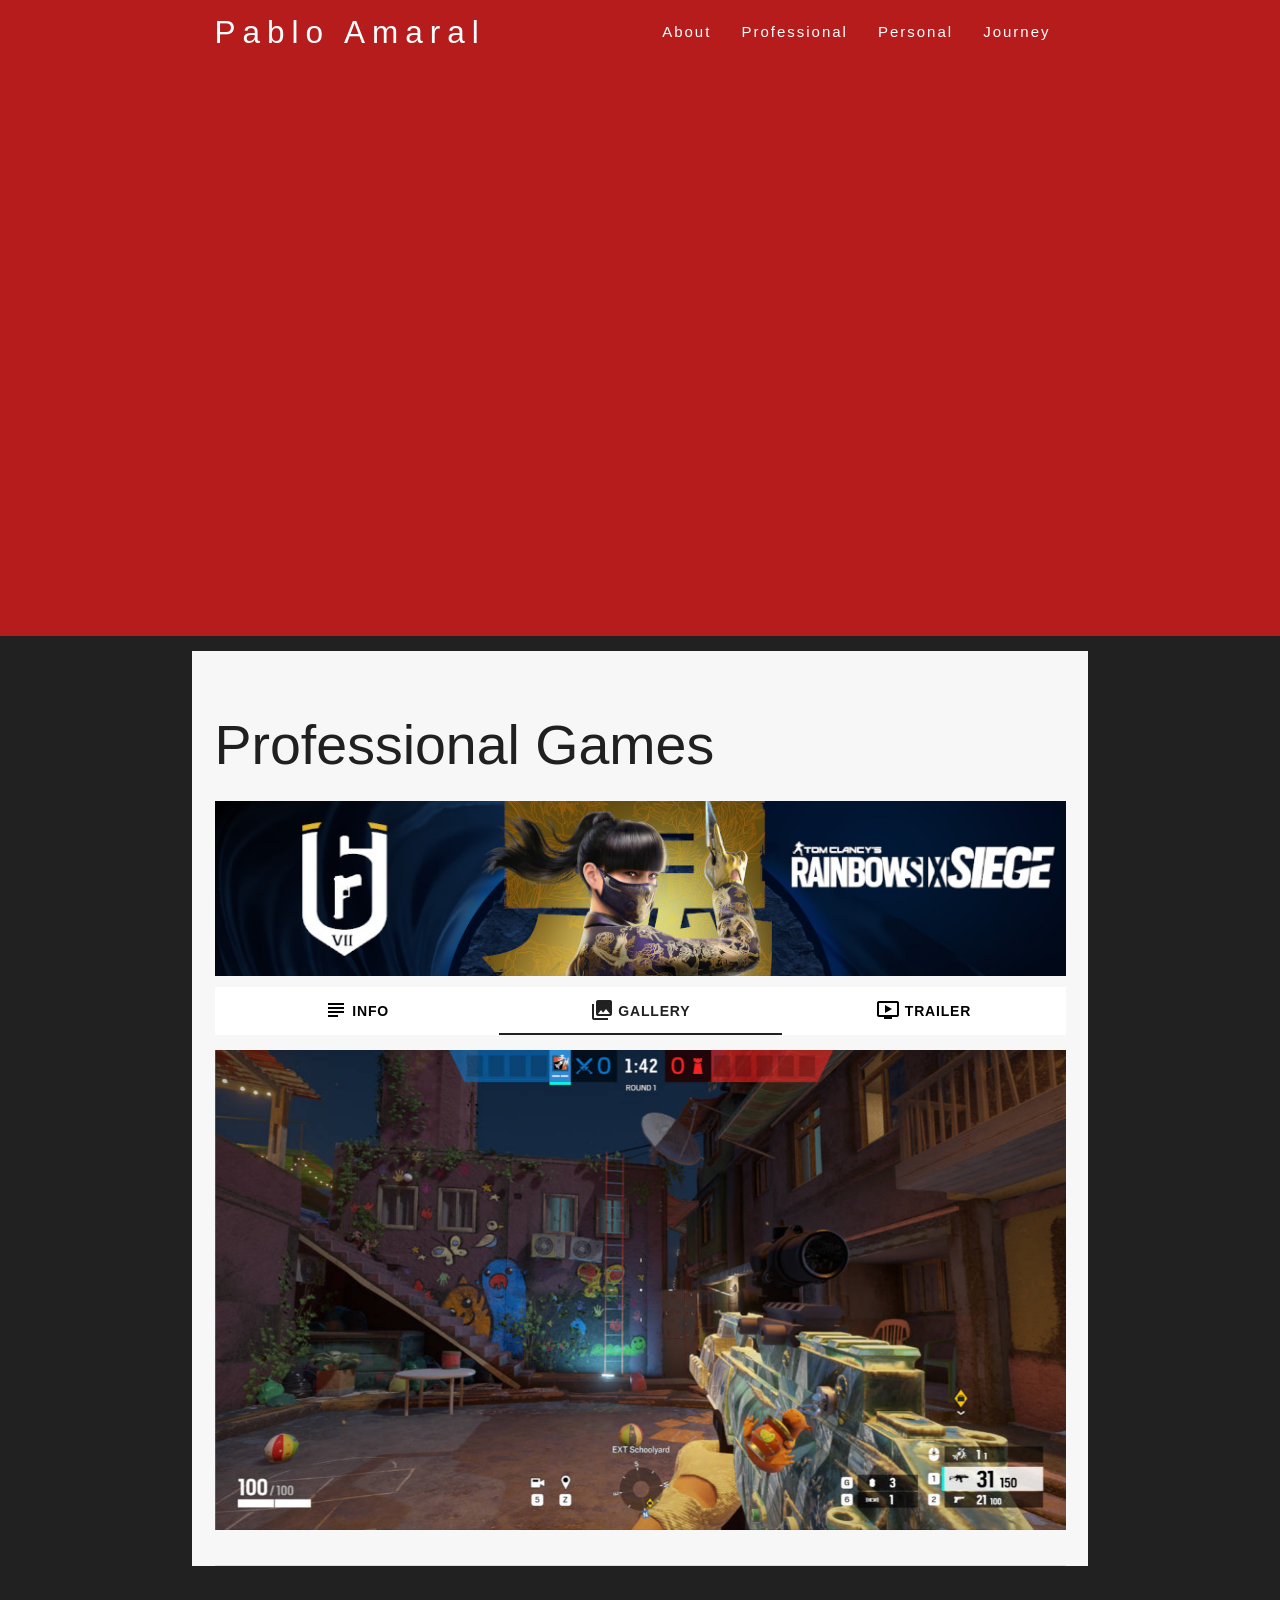
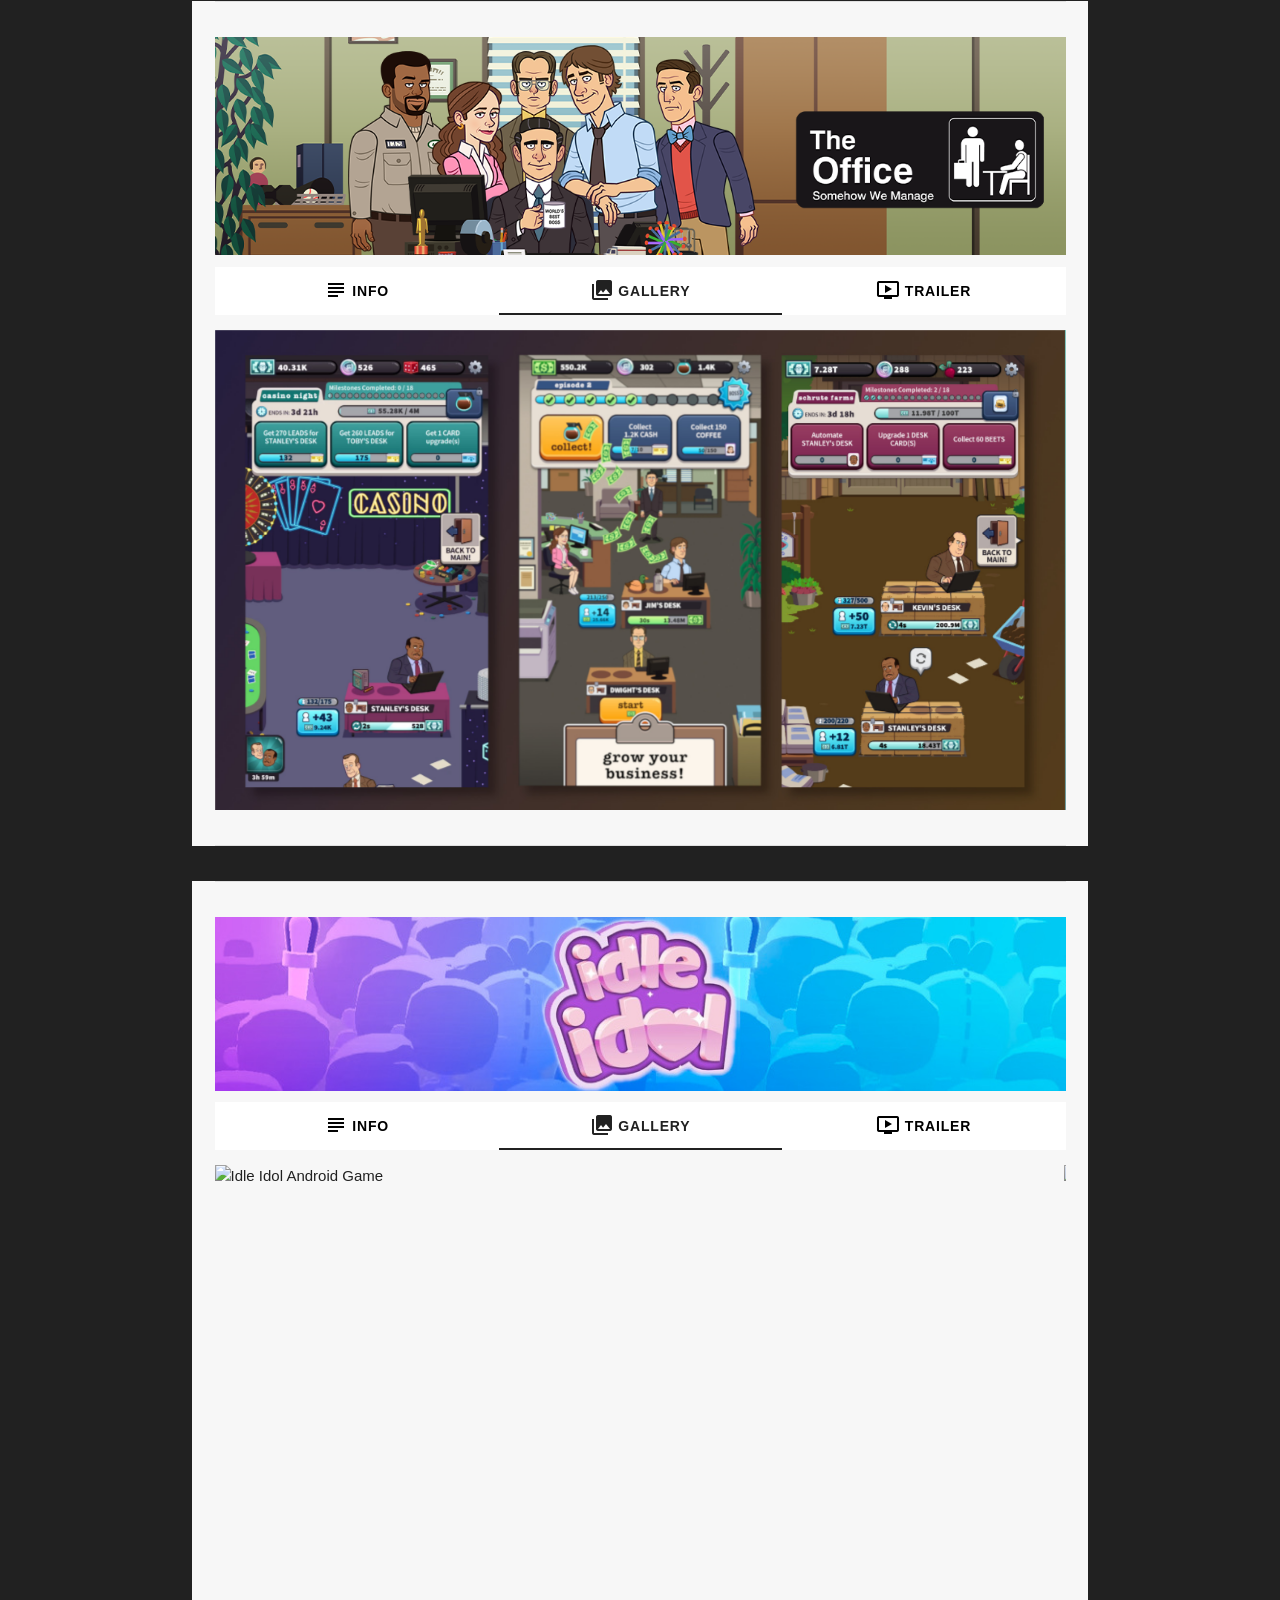
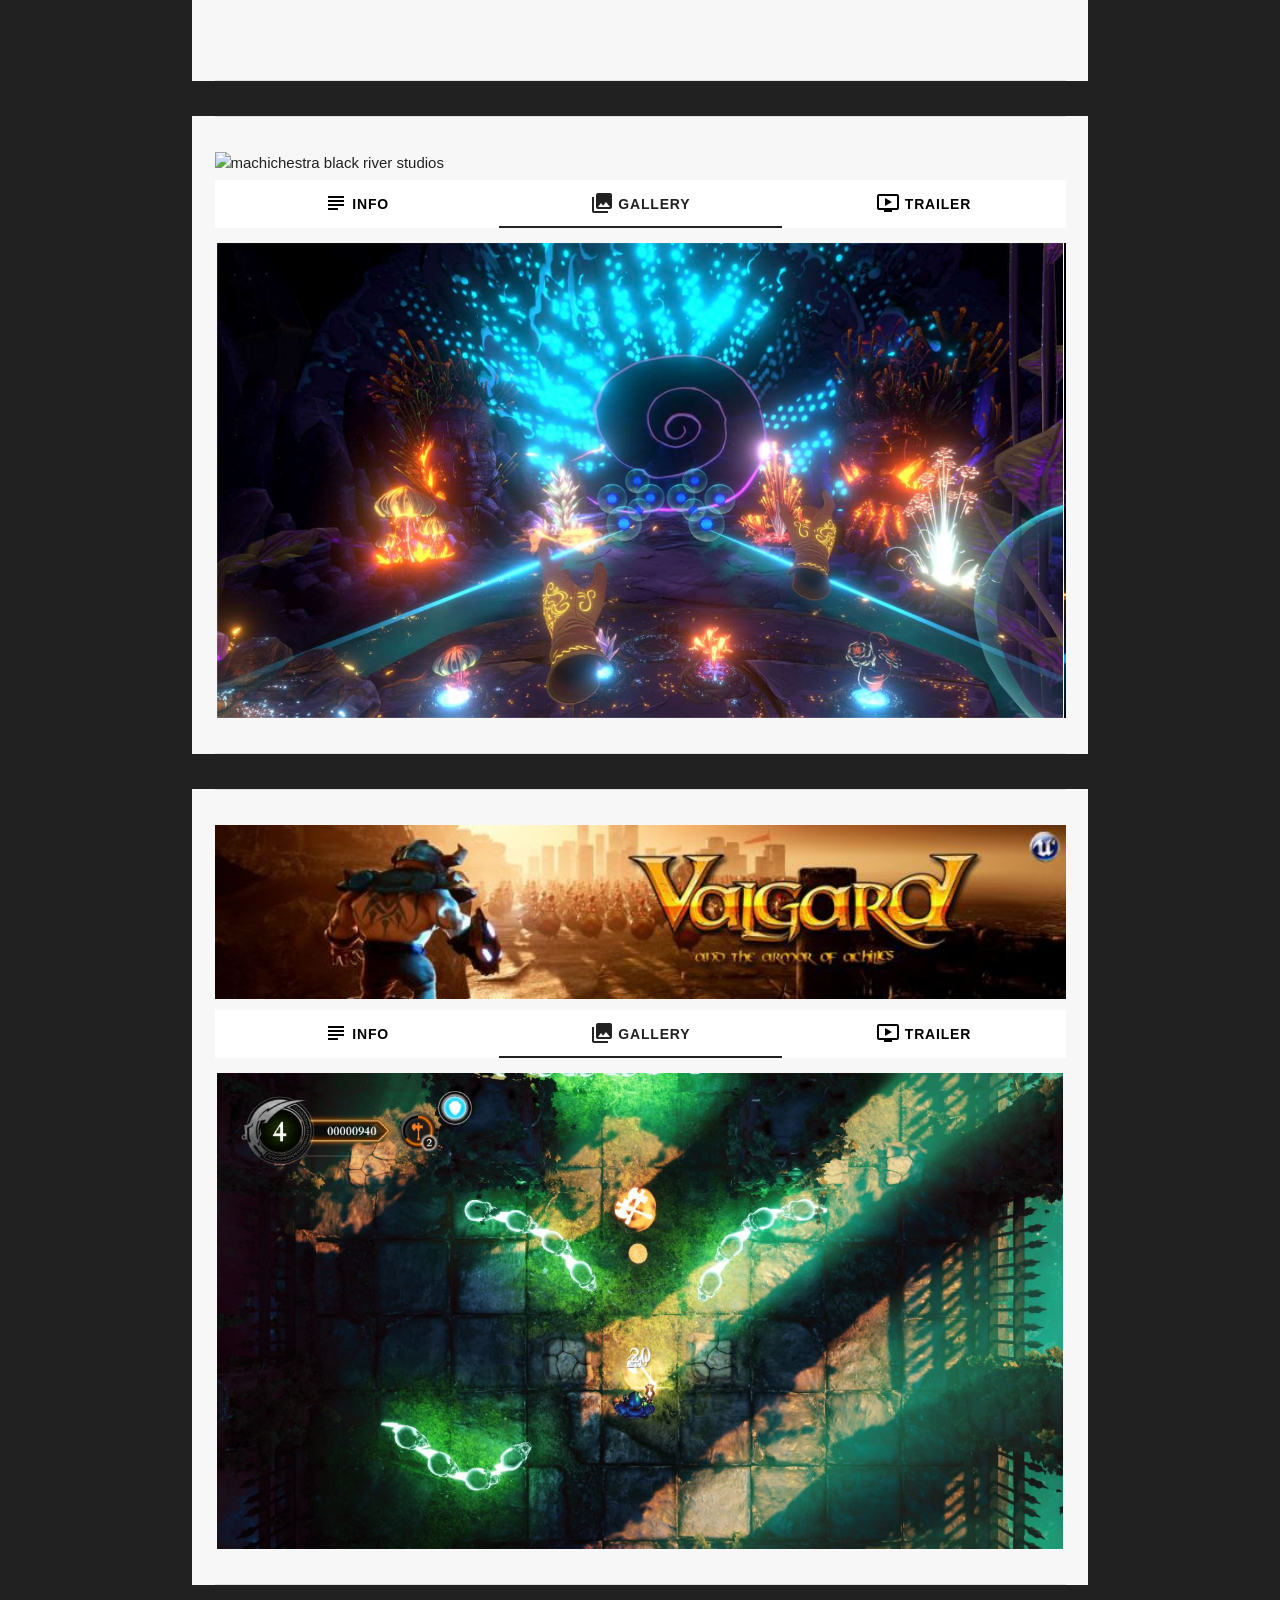
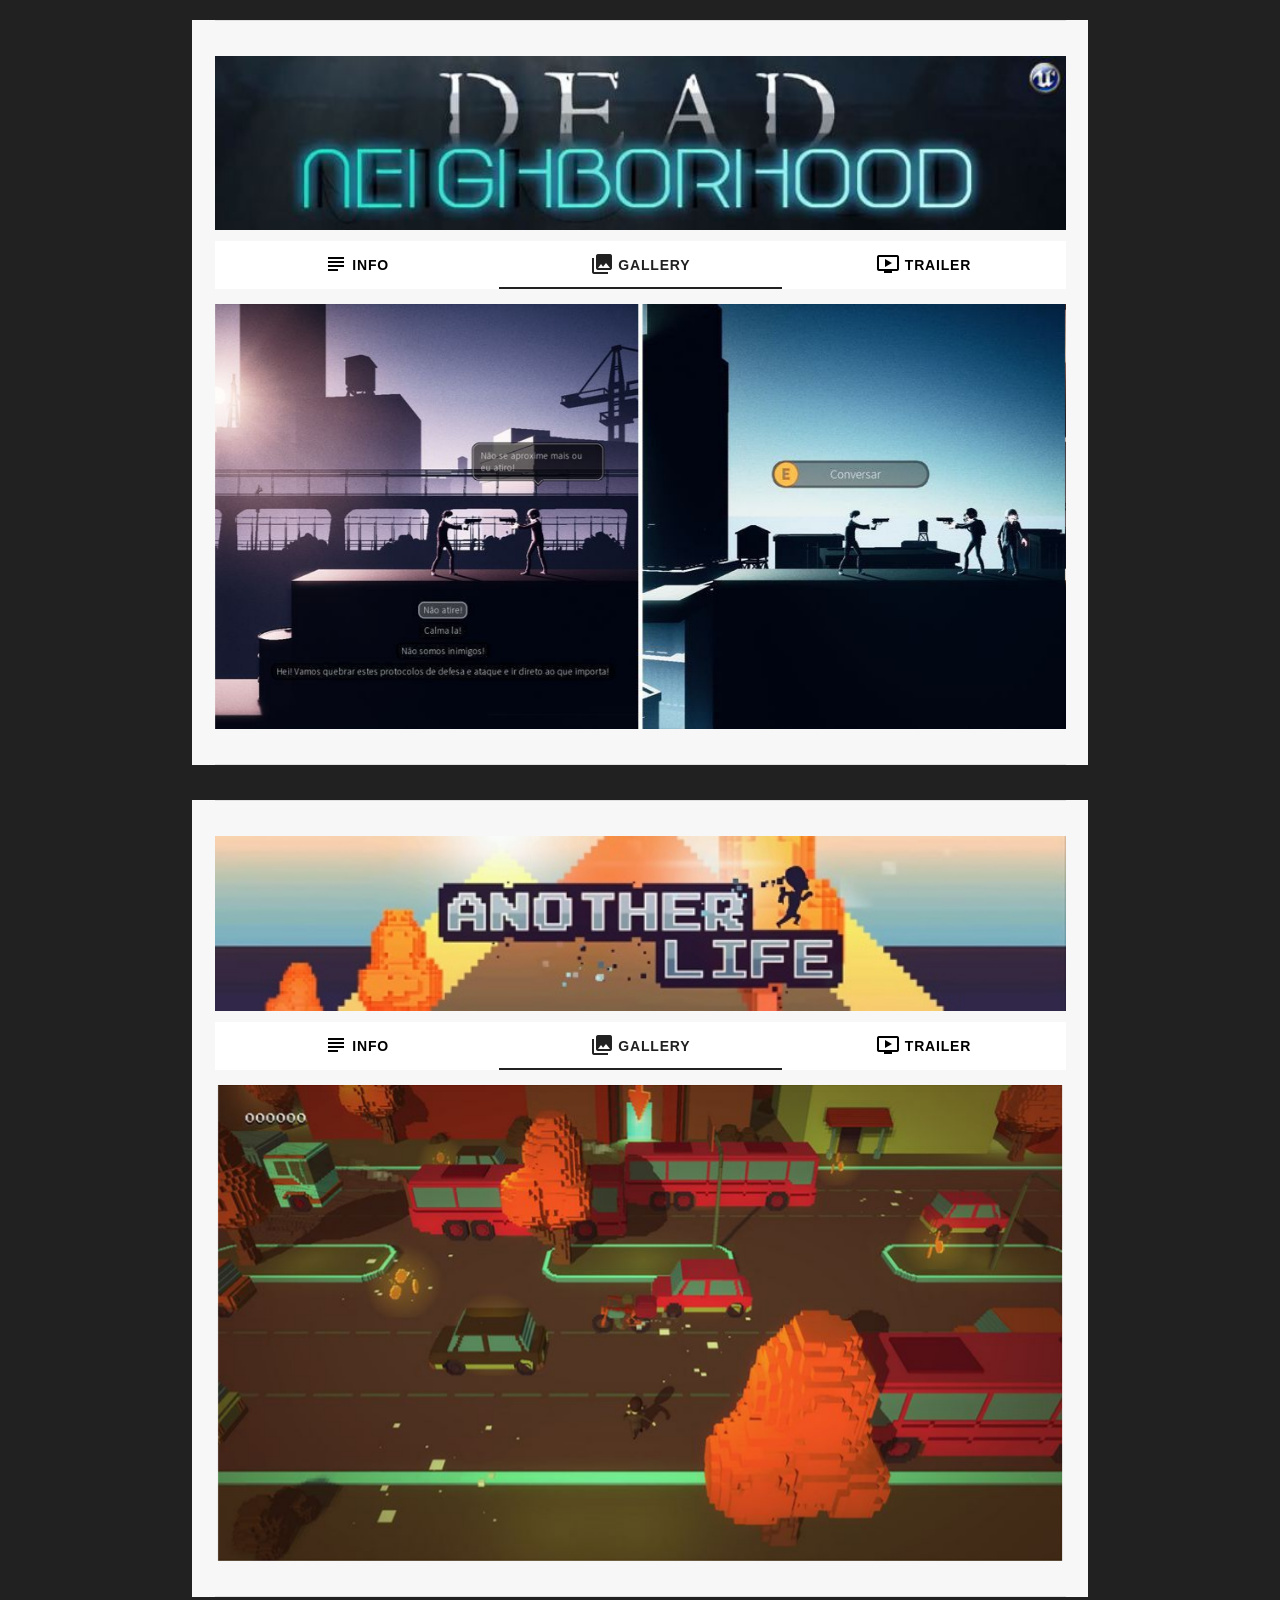
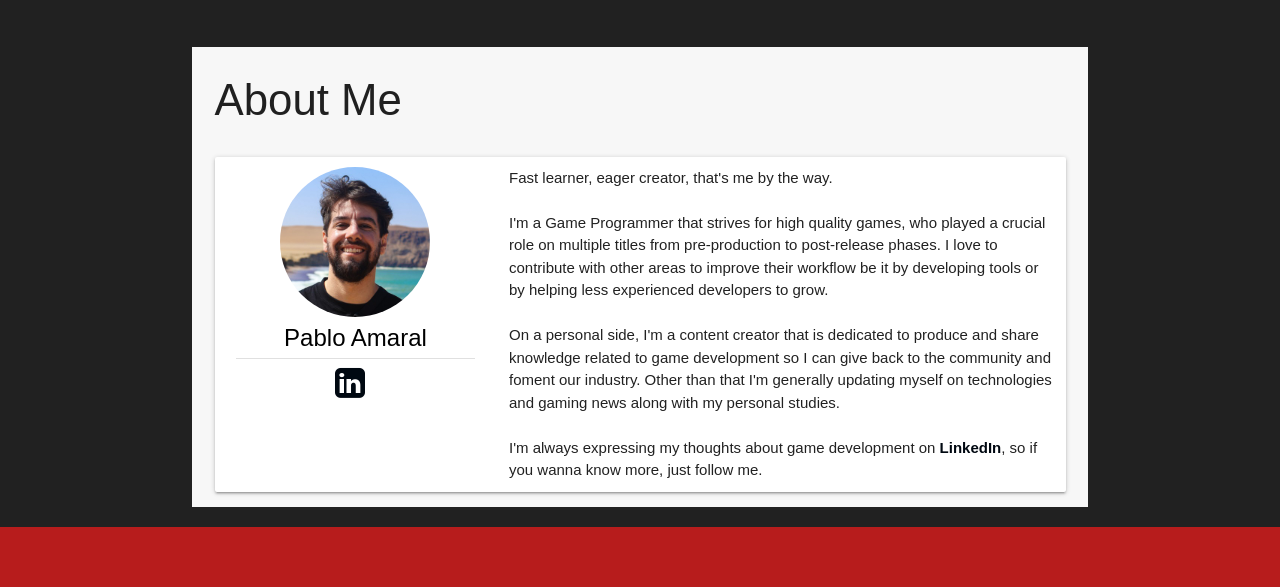
==== commit 017adaf2: "Fixed images" ====
--- a/index_notext.html
+++ b/index_notext.html
@@ -192,9 +192,9 @@
             <div heightMultiplier="0.56380357142857142857142857142857" class="galleryDiv carousel carousel-slider">
               <div class="carousel-fixed-item fixedCarouselDiv noselect"><a class="btn darken-text-2 btn-floating left"><i class="material-icons">keyboard_arrow_left</i></a><a class="btn darken-text-2 btn-floating right"><i class="material-icons">keyboard_arrow_right</i></a></div>
               <div class="carousel-item"><img height="100%" data-src="img/games/IdleIdol/IdleIdol_1.jpg" alt="Idle Idol Android Game" class="bn lozad"></div>
-              <div class="carousel-item"><img height="100%" data-src="img/games/IdleIdol/Idleidol_2.jpg" alt="Idle Idol Android Game" class="bn lozad"></div>
-              <div class="carousel-item"><img height="100%" data-src="img/games/IdleIdol/Idleidol_3.jpg" alt="Idle Idol Android Game" class="bn lozad"></div>
-              <div class="carousel-item"><img height="100%" data-src="img/games/IdleIdol/Idleidol_4.jpg" alt="Idle Idol Android Game" class="bn lozad"></div>
+              <div class="carousel-item"><img height="100%" data-src="img/games/IdleIdol/IdleIdol_2.jpg" alt="Idle Idol Android Game" class="bn lozad"></div>
+              <div class="carousel-item"><img height="100%" data-src="img/games/IdleIdol/IdleIdol_3.jpg" alt="Idle Idol Android Game" class="bn lozad"></div>
+              <div class="carousel-item"><img height="100%" data-src="img/games/IdleIdol/IdleIdol_4.jpg" alt="Idle Idol Android Game" class="bn lozad"></div>
             </div>
           </div>
           <div id="desc_IdleIdol" class="col s12">
